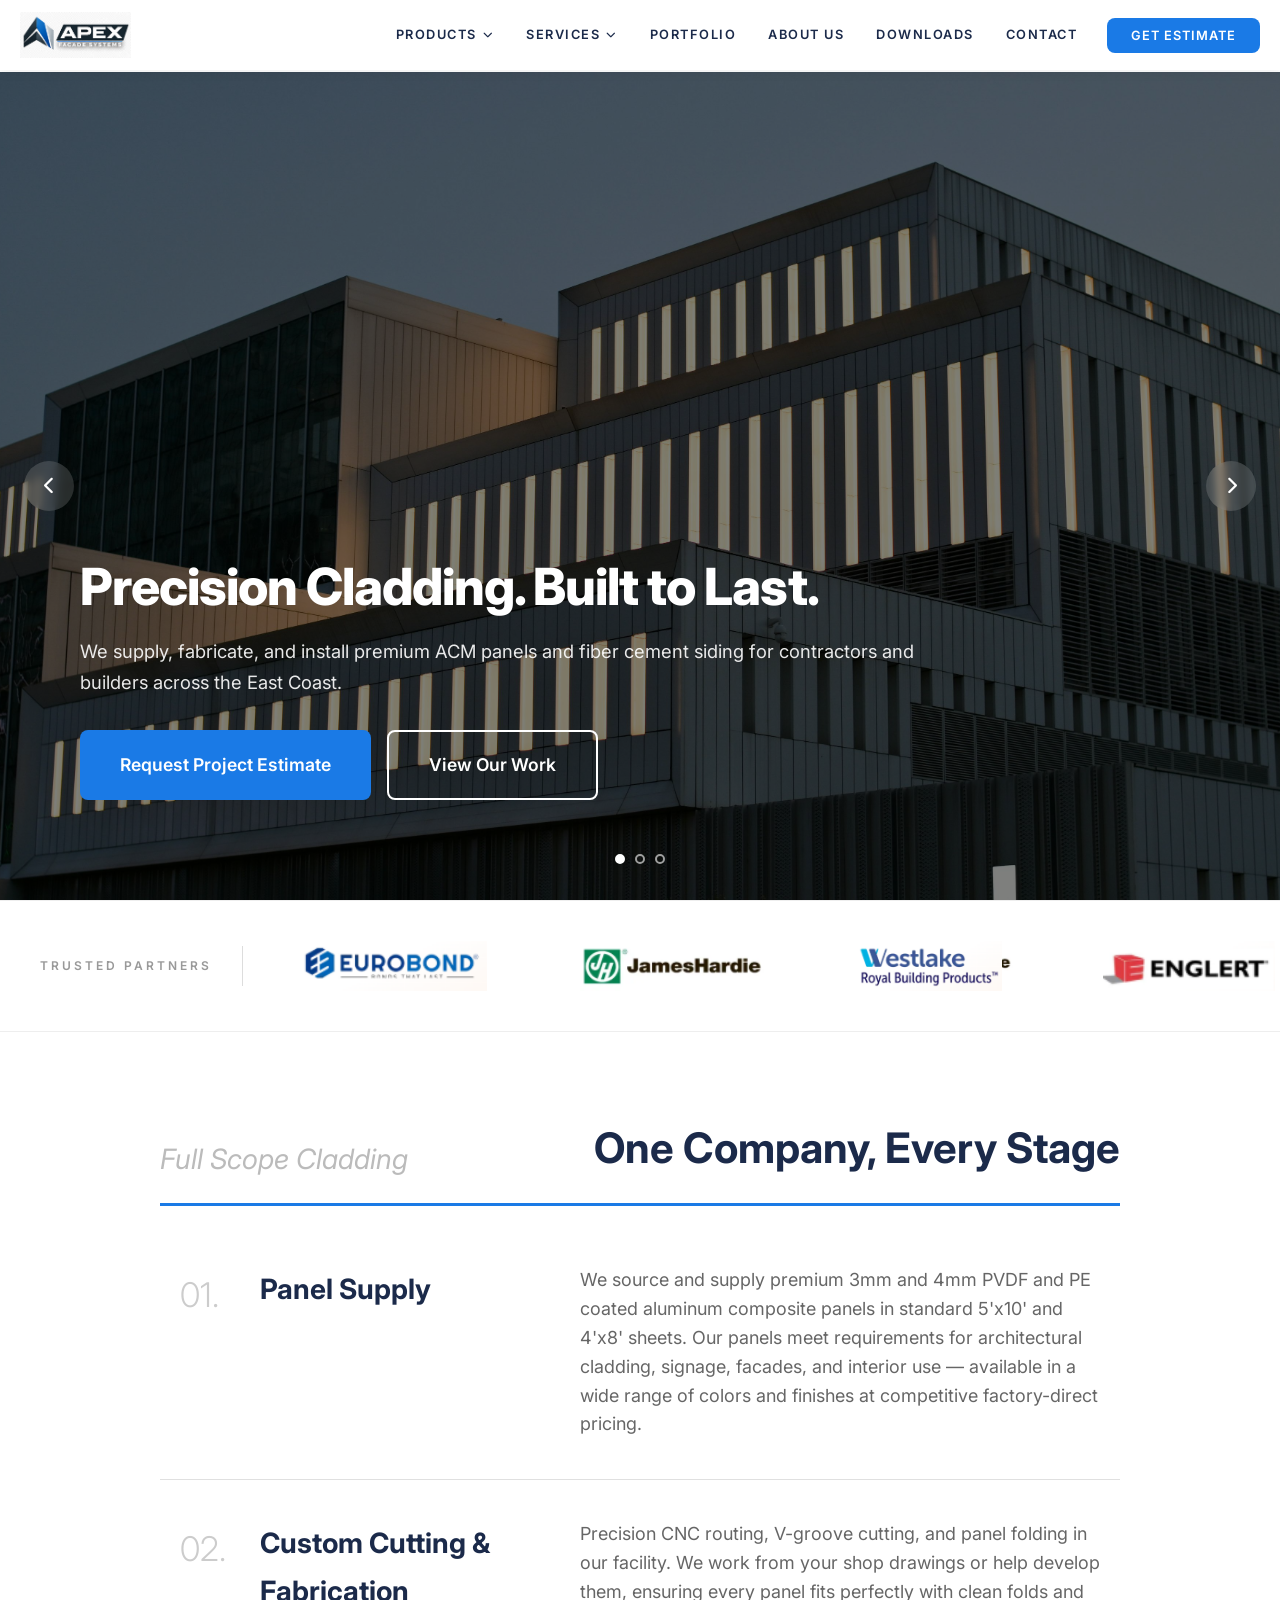
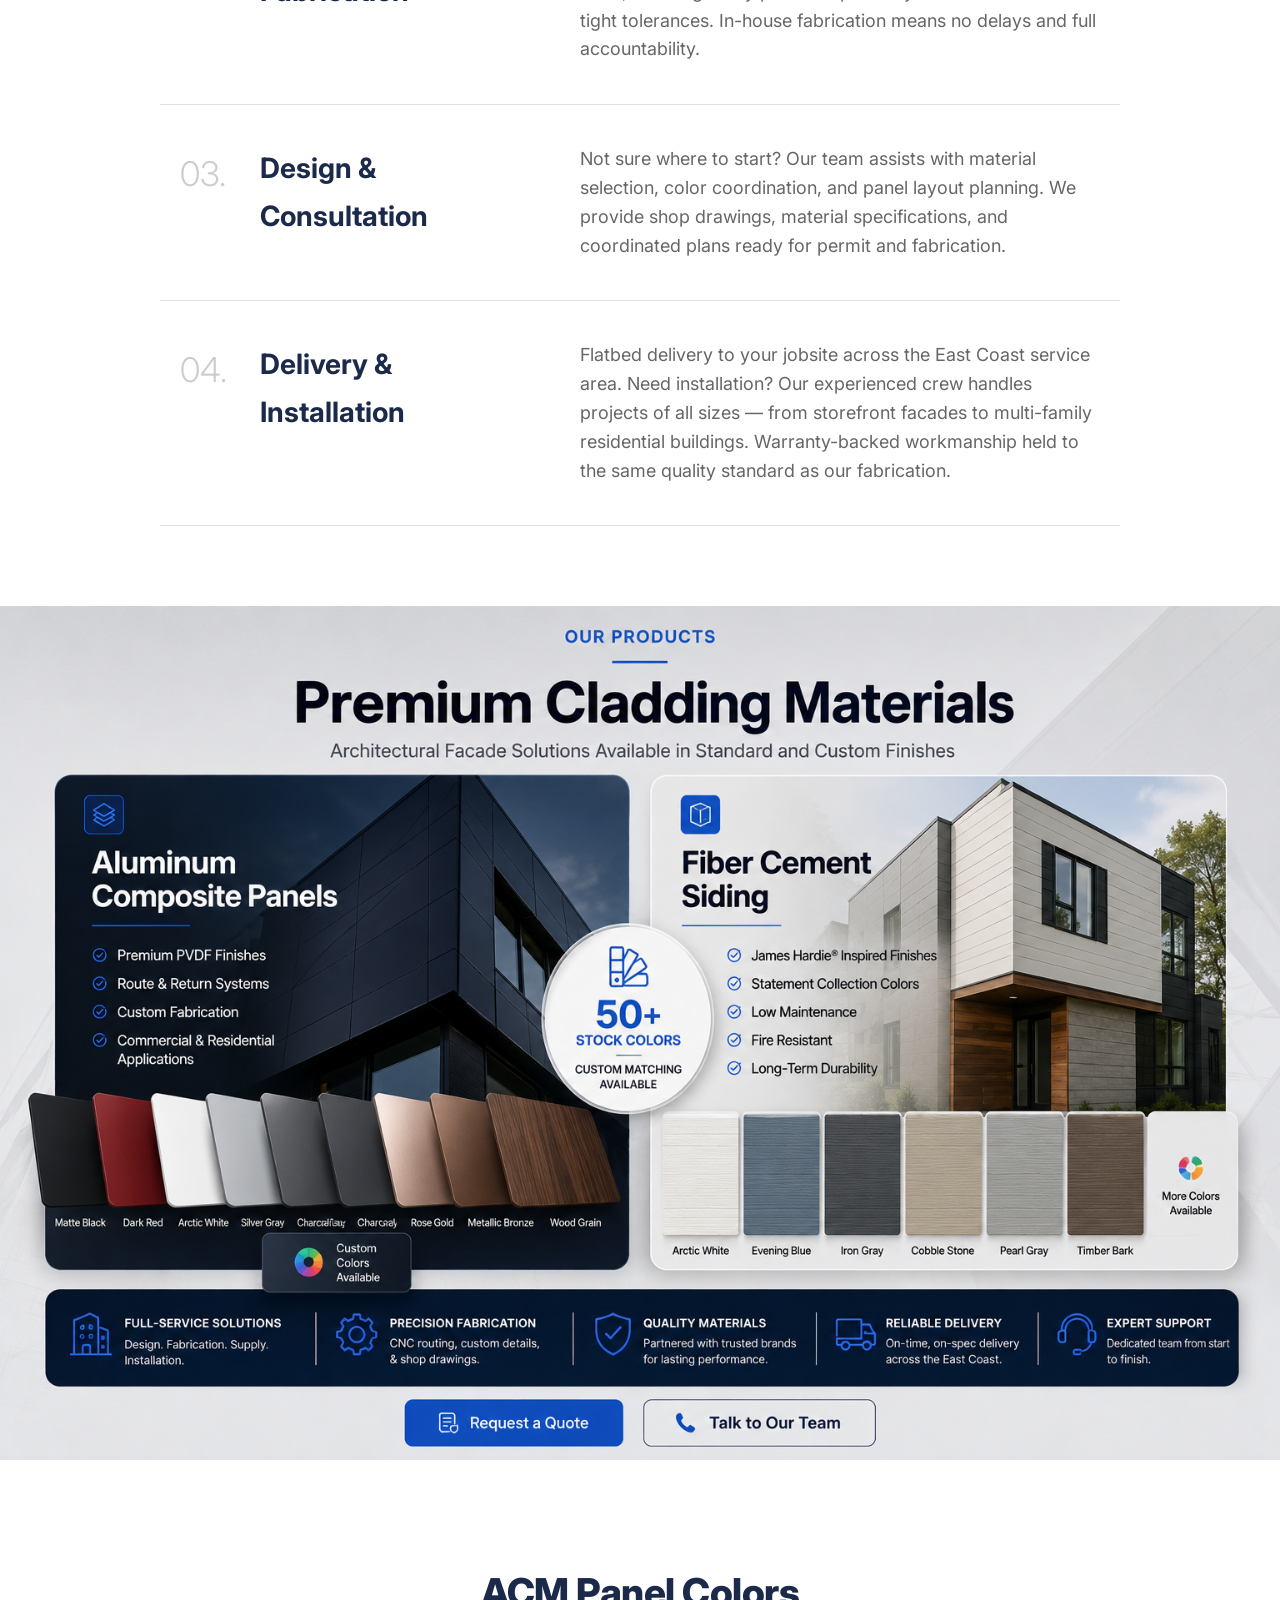
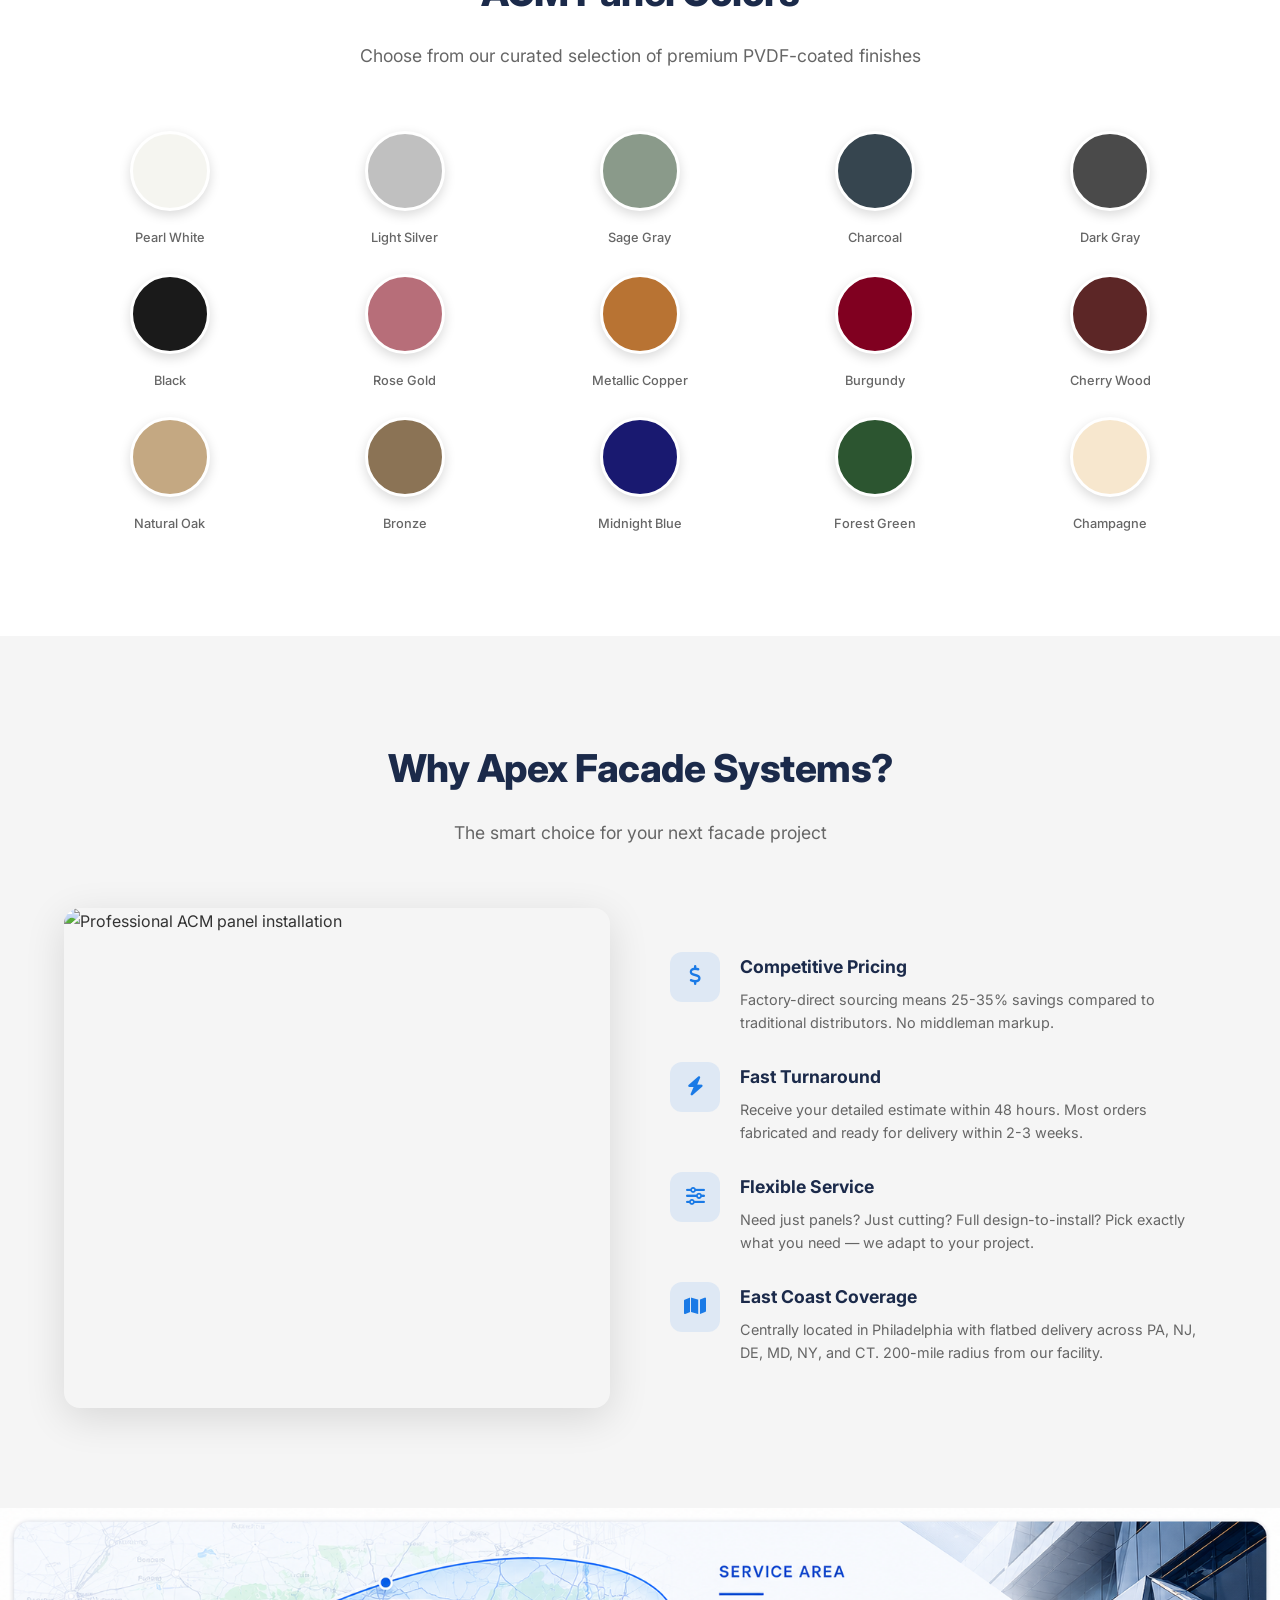
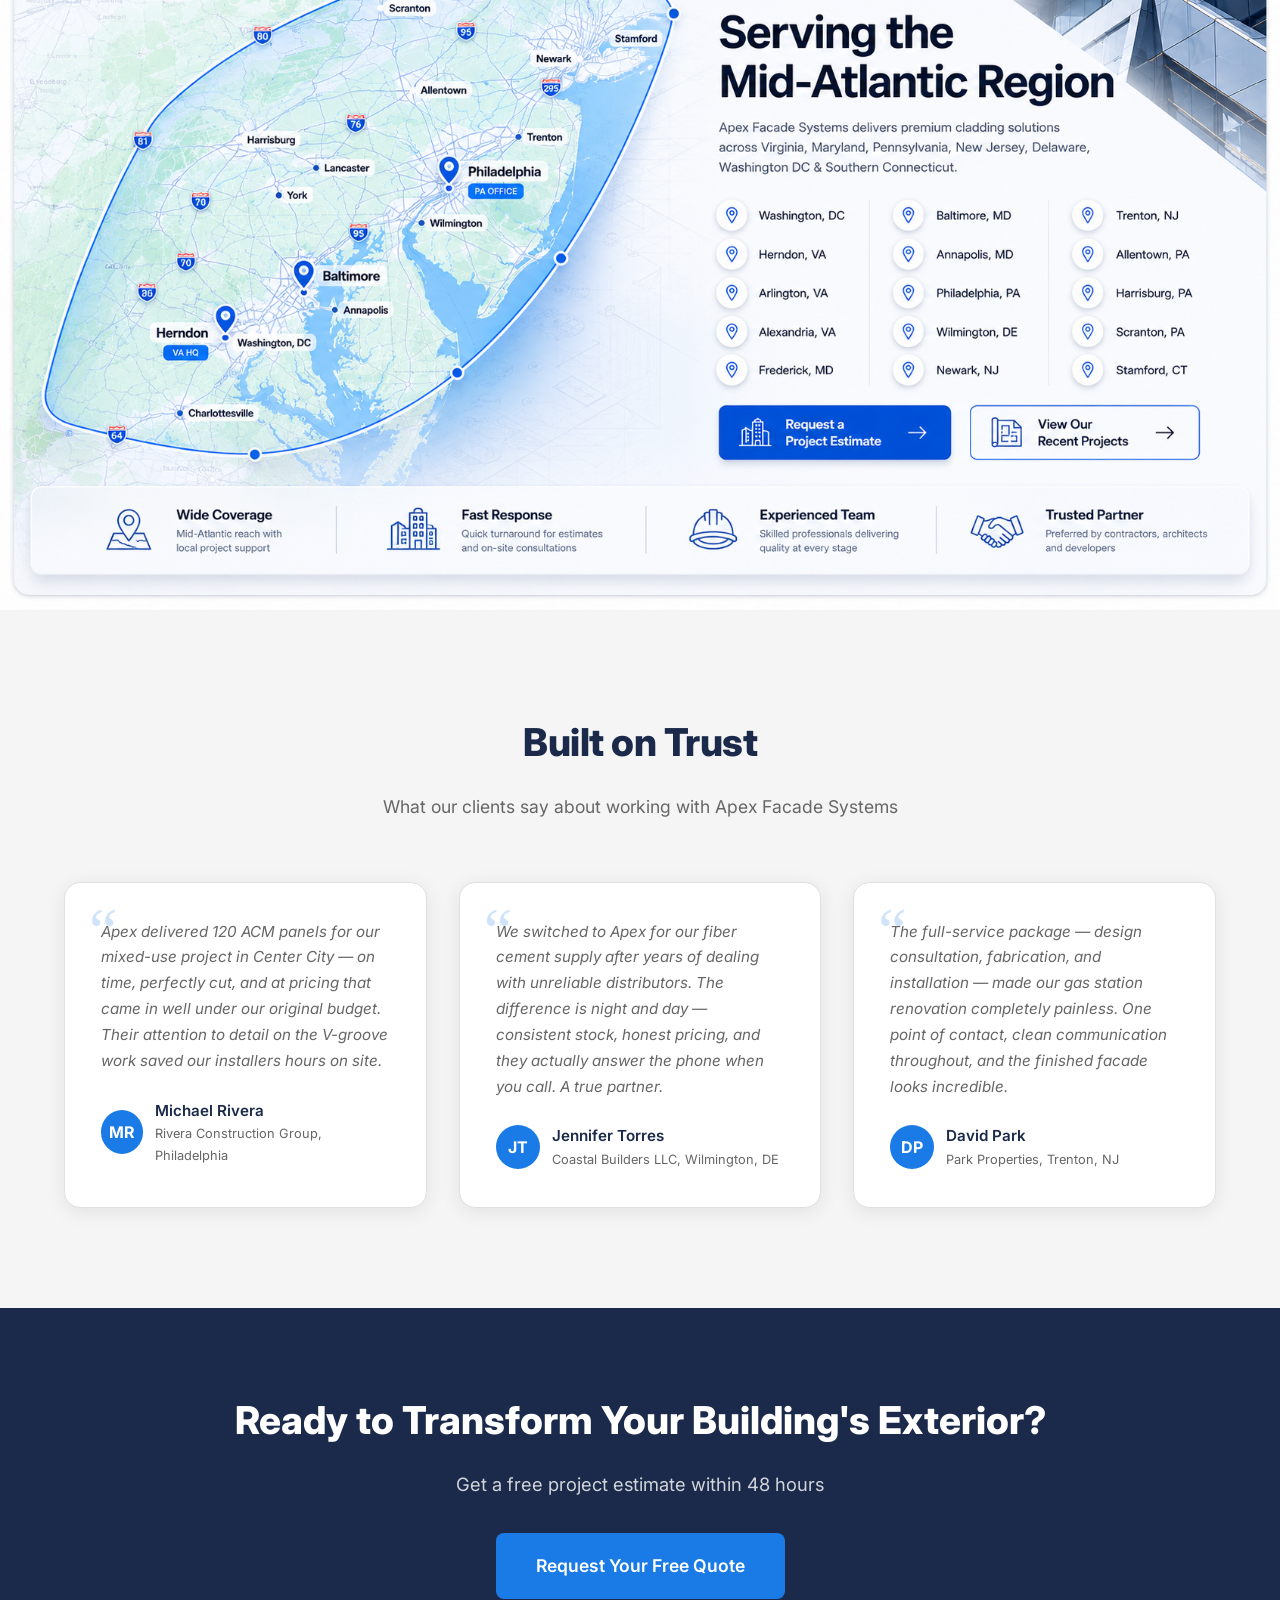
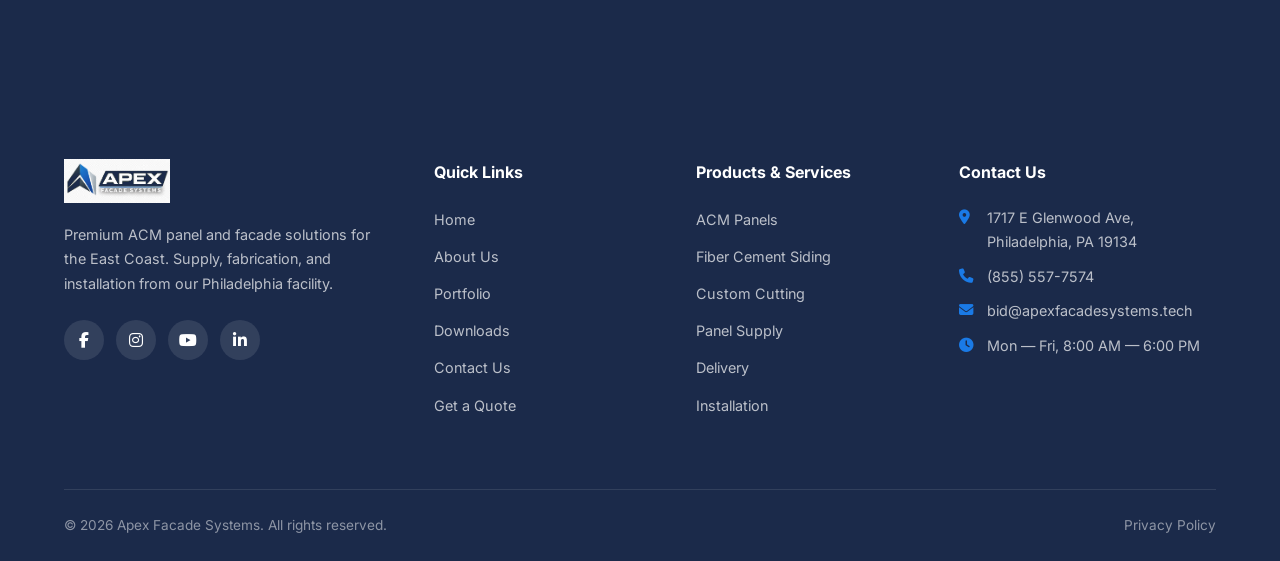
==== index.html @ 5016dc4a "Replace Our Products section with interactive hero10.png image and overlay links https://claude.ai/c" ====
<!DOCTYPE html>
<html lang="en">
<head>
    <meta charset="UTF-8">
    <meta name="viewport" content="width=device-width, initial-scale=1.0">
    <meta name="description" content="Apex Facade Systems provides premium ACM panels, fiber cement siding, custom fabrication, and professional installation services across the East Coast. Serving PA, NJ, DE, MD, NY, CT from Philadelphia.">
    <meta name="keywords" content="ACM panels, aluminum composite material, facade systems, fiber cement siding, custom fabrication, panel installation, East Coast, Philadelphia">
    <title>Apex Facade Systems | Premium ACM Panels & Facade Solutions | East Coast</title>
    <link rel="canonical" href="https://apexfacadesystems.tech/">

    <meta property="og:title" content="Apex Facade Systems | Premium ACM Panels & Facade Solutions">
    <meta property="og:description" content="Premium ACM panels, custom fabrication, and professional facade installation across PA, NJ, DE, MD, NY, CT.">
    <meta property="og:image" content="https://images.unsplash.com/photo-1486406146926-c627a92ad1ab?w=1200&q=80">
    <meta property="og:url" content="https://apexfacadesystems.tech">
    <meta property="og:type" content="website">
    <meta property="og:site_name" content="Apex Facade Systems">
    <meta name="twitter:card" content="summary_large_image">
    <meta name="twitter:title" content="Apex Facade Systems | Premium ACM Panels & Facade Solutions">
    <meta name="twitter:description" content="Premium ACM panels, custom fabrication, and professional facade installation across the East Coast.">
    <meta name="twitter:image" content="https://images.unsplash.com/photo-1486406146926-c627a92ad1ab?w=1200&q=80">

    <link rel="icon" type="image/png" href="images/logo.png">
    <link rel="stylesheet" href="https://cdnjs.cloudflare.com/ajax/libs/font-awesome/6.5.1/css/all.min.css">
    <link rel="stylesheet" href="css/style.css">

    <script type="application/ld+json">
    {
        "@context": "https://schema.org",
        "@type": "HomeAndConstructionBusiness",
        "name": "Apex Facade Systems",
        "description": "Premium ACM panels, fiber cement siding, custom fabrication, and professional facade installation services across the East Coast.",
        "url": "https://apexfacadesystems.tech",
        "telephone": "+18555577574",
        "email": "bid@apexfacadesystems.tech",
        "address": {
            "@type": "PostalAddress",
            "streetAddress": "1717 E Glenwood Ave",
            "addressLocality": "Philadelphia",
            "addressRegion": "PA",
            "postalCode": "19134",
            "addressCountry": "US"
        },
        "geo": {
            "@type": "GeoCoordinates",
            "latitude": 39.9907,
            "longitude": -75.1134
        },
        "openingHoursSpecification": {
            "@type": "OpeningHoursSpecification",
            "dayOfWeek": ["Monday","Tuesday","Wednesday","Thursday","Friday"],
            "opens": "08:00",
            "closes": "18:00"
        },
        "image": "https://apexfacadesystems.tech/images/logo.png",
        "priceRange": "$$",
        "areaServed": ["Pennsylvania","New Jersey","Delaware","Maryland","New York","Connecticut"],
        "serviceType": ["ACM Panel Supply","Custom Cutting & Fabrication","Design & Consultation","Facade Installation"]
    }
    </script>

    <!-- Google Analytics 4 -->
    <script async src="https://www.googletagmanager.com/gtag/js?id=G-XXXXXXXXXX"></script>
    <script>
        window.dataLayer = window.dataLayer || [];
        function gtag(){dataLayer.push(arguments);}
        gtag('js', new Date());
        gtag('config', 'G-XXXXXXXXXX');
    </script>

    <!-- Facebook Pixel -->
    <script>
        !function(f,b,e,v,n,t,s){if(f.fbq)return;n=f.fbq=function(){n.callMethod?
        n.callMethod.apply(n,arguments):n.queue.push(arguments)};if(!f._fbq)f._fbq=n;
        n.push=n;n.loaded=!0;n.version='2.0';n.queue=[];t=b.createElement(e);t.async=!0;
        t.src=v;s=b.getElementsByTagName(e)[0];s.parentNode.insertBefore(t,s)}(window,
        document,'script','https://connect.facebook.net/en_US/fbevents.js');
        fbq('init', 'XXXXXXXXXXXXXXXX');
        fbq('track', 'PageView');
    </script>
</head>
<body>
<!-- Main Navigation -->
    <nav class="main-nav">
        <div class="container">
            <a href="index.html" class="nav-logo">
                <img src="images/white.png" alt="Apex Facade Systems">
            </a>
            <div class="nav-right">
            <ul class="nav-menu">
                <li>
                    <a href="#">Products <i class="fas fa-chevron-down"></i></a>
                    <ul class="dropdown">
                        <li><a href="acm-panels.html">ACM Panels</a></li>
                        <li><a href="fiber-cement.html">Fiber Cement Siding</a></li>
                    </ul>
                </li>
                <li>
                    <a href="#">Services <i class="fas fa-chevron-down"></i></a>
                    <ul class="dropdown">
                        <li><a href="about.html#process">Panel Supply &amp; Delivery</a></li>
                        <li><a href="about.html#process">Custom Cutting &amp; Fabrication</a></li>
                        <li><a href="about.html#process">Design &amp; Consultation</a></li>
                        <li><a href="about.html#process">Installation</a></li>
                    </ul>
                </li>
                <li><a href="portfolio.html">Portfolio</a></li>
                <li><a href="about.html">About Us</a></li>
                <li><a href="downloads.html">Downloads</a></li>
                <li><a href="contact.html">Contact</a></li>
            </ul>
            <div class="nav-cta">
                <a href="estimate.html" class="btn-primary">Get Estimate</a>
            </div>
            <div class="nav-toggle" id="navToggle">
                <span></span>
                <span></span>
                <span></span>
            </div>
            </div>
        </div>
    </nav>
    <div class="mobile-overlay" id="mobileOverlay"></div>

    <!-- Hero Slider -->
    <section class="hero hero-slider">
        <div class="slider-slides">
            <div class="slider-slide active" style="background-image: url('images/hero2.jpg');"></div>
            <div class="slider-slide" style="background-image: url('images/hero3.jpg');"></div>
            <div class="slider-slide" style="background-image: url('https://images.unsplash.com/photo-1487958449943-2429e8be8625?w=1920&q=80'); background-position: center 30%;"></div>
        </div>
        <div class="hero-overlay"></div>
        <div class="hero-content">
            <h1>Precision Cladding. Built to Last.</h1>
            <p>We supply, fabricate, and install premium ACM panels and fiber cement siding for contractors and builders across the East Coast.</p>
            <div class="hero-buttons">
                <a href="estimate.html" class="btn btn-primary btn-lg">Request Project Estimate</a>
                <a href="portfolio.html" class="btn btn-outline btn-lg">View Our Work</a>
            </div>
        </div>
        <button class="slider-arrow slider-prev" aria-label="Previous slide"><i class="fas fa-chevron-left"></i></button>
        <button class="slider-arrow slider-next" aria-label="Next slide"><i class="fas fa-chevron-right"></i></button>
        <div class="slider-dots">
            <button class="slider-dot active" data-slide="0" aria-label="Slide 1"></button>
            <button class="slider-dot" data-slide="1" aria-label="Slide 2"></button>
            <button class="slider-dot" data-slide="2" aria-label="Slide 3"></button>
        </div>
    </section>

    <!-- Trusted Partners -->
<section class="partners-section" style="padding: 30px 0; background: #fff; border-top: 1px solid #eee; border-bottom: 1px solid #eee; overflow: hidden;">
  <div style="display: flex; align-items: center;">
    <div style="padding-left: 40px; padding-right: 30px; white-space: nowrap; font-size: 12px; font-weight: 600; letter-spacing: 3px; color: #999; text-transform: uppercase; flex-shrink: 0;">TRUSTED PARTNERS</div>
    <div style="width: 1px; height: 40px; background: #ddd; flex-shrink: 0;"></div>
    <div class="partners-ticker" style="overflow: hidden; flex: 1; padding-left: 30px;">
      <div class="partners-track" style="display: flex; gap: 40px; align-items: center; width: max-content;">
        <img src="images/alucobond.png" alt="Alucobond" style="height: 70px; width: auto; padding: 10px 25px; object-fit: contain;">
        <img src="images/jameshardie.png" alt="James Hardie" style="height: 70px; width: auto; padding: 10px 25px; object-fit: contain;">
        <img src="images/stacbond.png" alt="STACBOND" style="height: 70px; width: auto; padding: 10px 25px; object-fit: contain;">
        <img src="images/alpolic.png" alt="Alpolic" style="height: 70px; width: auto; padding: 10px 25px; object-fit: contain;">
        <img src="images/reynobond.png" alt="Reynobond" style="height: 70px; width: auto; padding: 10px 25px; object-fit: contain;">
        <img src="images/certainteed.png" alt="CertainTeed" style="height: 70px; width: auto; padding: 10px 25px; object-fit: contain;">
        <img src="images/nichiha.png" alt="Nichiha" style="height: 70px; width: auto; padding: 10px 25px; object-fit: contain;">
        <img src="images/tyvek.png" alt="DuPont Tyvek" style="height: 70px; width: auto; padding: 10px 25px; object-fit: contain;">
        <img src="images/pacclad.png" alt="PAC-CLAD" style="height: 70px; width: auto; padding: 10px 25px; object-fit: contain;">
        <img src="images/englert.png" alt="Englert" style="height: 70px; width: auto; padding: 10px 25px; object-fit: contain;">
        <!-- DUPLICATE SET FOR SEAMLESS LOOP -->
        <img src="images/alucobond.png" alt="Alucobond" style="height: 70px; width: auto; padding: 10px 25px; object-fit: contain;">
        <img src="images/jameshardie.png" alt="James Hardie" style="height: 70px; width: auto; padding: 10px 25px; object-fit: contain;">
        <img src="images/stacbond.png" alt="STACBOND" style="height: 70px; width: auto; padding: 10px 25px; object-fit: contain;">
        <img src="images/alpolic.png" alt="Alpolic" style="height: 70px; width: auto; padding: 10px 25px; object-fit: contain;">
        <img src="images/reynobond.png" alt="Reynobond" style="height: 70px; width: auto; padding: 10px 25px; object-fit: contain;">
        <img src="images/certainteed.png" alt="CertainTeed" style="height: 70px; width: auto; padding: 10px 25px; object-fit: contain;">
        <img src="images/nichiha.png" alt="Nichiha" style="height: 70px; width: auto; padding: 10px 25px; object-fit: contain;">
        <img src="images/tyvek.png" alt="DuPont Tyvek" style="height: 70px; width: auto; padding: 10px 25px; object-fit: contain;">
        <img src="images/pacclad.png" alt="PAC-CLAD" style="height: 70px; width: auto; padding: 10px 25px; object-fit: contain;">
        <img src="images/englert.png" alt="Englert" style="height: 70px; width: auto; padding: 10px 25px; object-fit: contain;">
      </div>
    </div>
  </div>
</section>


<section class="scope-section" style="max-width: 1000px !important; margin: 0 auto !important; padding: 80px 20px !important;">
  <div class="scope-header">
    <div class="scope-header-left">Full Scope Cladding</div>
    <div class="scope-header-right">One Company, Every Stage</div>
  </div>
  <div class="scope-divider"></div>

  <div class="scope-item">
    <div class="scope-number">01.</div>
    <div class="scope-name">Panel Supply</div>
    <div class="scope-desc">We source and supply premium 3mm and 4mm PVDF and PE coated aluminum composite panels in standard 5'x10' and 4'x8' sheets. Our panels meet requirements for architectural cladding, signage, facades, and interior use — available in a wide range of colors and finishes at competitive factory-direct pricing.</div>
  </div>

  <div class="scope-item">
    <div class="scope-number">02.</div>
    <div class="scope-name">Custom Cutting &amp; Fabrication</div>
    <div class="scope-desc">Precision CNC routing, V-groove cutting, and panel folding in our facility. We work from your shop drawings or help develop them, ensuring every panel fits perfectly with clean folds and tight tolerances. In-house fabrication means no delays and full accountability.</div>
  </div>

  <div class="scope-item">
    <div class="scope-number">03.</div>
    <div class="scope-name">Design &amp; Consultation</div>
    <div class="scope-desc">Not sure where to start? Our team assists with material selection, color coordination, and panel layout planning. We provide shop drawings, material specifications, and coordinated plans ready for permit and fabrication.</div>
  </div>

  <div class="scope-item">
    <div class="scope-number">04.</div>
    <div class="scope-name">Delivery &amp; Installation</div>
    <div class="scope-desc">Flatbed delivery to your jobsite across the East Coast service area. Need installation? Our experienced crew handles projects of all sizes — from storefront facades to multi-family residential buildings. Warranty-backed workmanship held to the same quality standard as our fabrication.</div>
  </div>
</section>

    <!-- Products Preview -->
    <section class="fade-up" style="position: relative; padding: 0; background: #f0f2f5;">
      <div style="max-width: 1400px; margin: 0 auto; position: relative;">
        <!-- Base image -->
        <img src="images/hero10.png" alt="Apex Facade Systems Products - ACM Panels and Fiber Cement Siding" style="width: 100%; height: auto; display: block;">

        <!-- Invisible clickable overlay for "Request a Quote" button -->
        <a href="estimate.html" style="position: absolute; bottom: 2.5%; left: 31%; width: 18%; height: 5%; z-index: 2; cursor: pointer;" title="Request a Quote"></a>

        <!-- Invisible clickable overlay for "Talk to Our Team" button -->
        <a href="contact.html" style="position: absolute; bottom: 2.5%; left: 51%; width: 18%; height: 5%; z-index: 2; cursor: pointer;" title="Talk to Our Team"></a>
      </div>
    </section>

    <!-- Color Palette -->
    <section>
        <div class="container">
            <div class="section-header fade-up">
                <h2>ACM Panel Colors</h2>
                <p>Choose from our curated selection of premium PVDF-coated finishes</p>
            </div>
            <div class="colors-grid fade-up" data-stagger>
                <div class="color-swatch">
                    <div class="swatch" style="background-color: #F5F5F0;"></div>
                    <span class="color-name">Pearl White</span>
                </div>
                <div class="color-swatch">
                    <div class="swatch" style="background-color: #C0C0C0;"></div>
                    <span class="color-name">Light Silver</span>
                </div>
                <div class="color-swatch">
                    <div class="swatch" style="background-color: #8A9A8A;"></div>
                    <span class="color-name">Sage Gray</span>
                </div>
                <div class="color-swatch">
                    <div class="swatch" style="background-color: #36454F;"></div>
                    <span class="color-name">Charcoal</span>
                </div>
                <div class="color-swatch">
                    <div class="swatch" style="background-color: #4A4A4A;"></div>
                    <span class="color-name">Dark Gray</span>
                </div>
                <div class="color-swatch">
                    <div class="swatch" style="background-color: #1A1A1A;"></div>
                    <span class="color-name">Black</span>
                </div>
                <div class="color-swatch">
                    <div class="swatch" style="background-color: #B76E79;"></div>
                    <span class="color-name">Rose Gold</span>
                </div>
                <div class="color-swatch">
                    <div class="swatch" style="background-color: #B87333;"></div>
                    <span class="color-name">Metallic Copper</span>
                </div>
                <div class="color-swatch">
                    <div class="swatch" style="background-color: #800020;"></div>
                    <span class="color-name">Burgundy</span>
                </div>
                <div class="color-swatch">
                    <div class="swatch" style="background-color: #5C2626;"></div>
                    <span class="color-name">Cherry Wood</span>
                </div>
                <div class="color-swatch">
                    <div class="swatch" style="background-color: #C4A882;"></div>
                    <span class="color-name">Natural Oak</span>
                </div>
                <div class="color-swatch">
                    <div class="swatch" style="background-color: #8B7355;"></div>
                    <span class="color-name">Bronze</span>
                </div>
                <div class="color-swatch">
                    <div class="swatch" style="background-color: #191970;"></div>
                    <span class="color-name">Midnight Blue</span>
                </div>
                <div class="color-swatch">
                    <div class="swatch" style="background-color: #2C5530;"></div>
                    <span class="color-name">Forest Green</span>
                </div>
                <div class="color-swatch">
                    <div class="swatch" style="background-color: #F7E7CE;"></div>
                    <span class="color-name">Champagne</span>
                </div>
            </div>
        </div>
    </section>

    <!-- Why Choose Us -->
    <section class="section-alt">
        <div class="container">
            <div class="section-header fade-up">
                <h2>Why Apex Facade Systems?</h2>
                <p>The smart choice for your next facade project</p>
            </div>
            <div class="why-us-grid">
                <div class="why-us-image slide-left">
                    <img src="https://images.unsplash.com/photo-1504307651254-35680f356dfd?w=800&q=80" alt="Professional ACM panel installation" loading="lazy">
                </div>
                <div class="why-us-benefits slide-right">
                    <div class="benefit-item">
                        <div class="benefit-icon">
                            <i class="fas fa-dollar-sign"></i>
                        </div>
                        <div>
                            <h4>Competitive Pricing</h4>
                            <p>Factory-direct sourcing means 25-35% savings compared to traditional distributors. No middleman markup.</p>
                        </div>
                    </div>
                    <div class="benefit-item">
                        <div class="benefit-icon">
                            <i class="fas fa-bolt"></i>
                        </div>
                        <div>
                            <h4>Fast Turnaround</h4>
                            <p>Receive your detailed estimate within 48 hours. Most orders fabricated and ready for delivery within 2-3 weeks.</p>
                        </div>
                    </div>
                    <div class="benefit-item">
                        <div class="benefit-icon">
                            <i class="fas fa-sliders"></i>
                        </div>
                        <div>
                            <h4>Flexible Service</h4>
                            <p>Need just panels? Just cutting? Full design-to-install? Pick exactly what you need — we adapt to your project.</p>
                        </div>
                    </div>
                    <div class="benefit-item">
                        <div class="benefit-icon">
                            <i class="fas fa-map"></i>
                        </div>
                        <div>
                            <h4>East Coast Coverage</h4>
                            <p>Centrally located in Philadelphia with flatbed delivery across PA, NJ, DE, MD, NY, and CT. 200-mile radius from our facility.</p>
                        </div>
                    </div>
                </div>
            </div>
        </div>
    </section>

    <!-- Service Area -->
    <section style="padding: 0; margin: 0;">
      <img src="images/hero9.png" alt="Apex Facade Systems Service Area - Serving the Mid-Atlantic Region" style="width: 100%; height: auto; display: block;">
    </section>

    <!-- Testimonials -->
    <section class="section-alt">
        <div class="container">
            <div class="section-header fade-up">
                <h2>Built on Trust</h2>
                <p>What our clients say about working with Apex Facade Systems</p>
            </div>
            <div class="testimonials-grid" data-stagger>
                <div class="testimonial-card fade-up">
                    <p class="quote">Apex delivered 120 ACM panels for our mixed-use project in Center City — on time, perfectly cut, and at pricing that came in well under our original budget. Their attention to detail on the V-groove work saved our installers hours on site.</p>
                    <div class="author">
                        <div class="author-avatar">MR</div>
                        <div class="author-info">
                            <h4>Michael Rivera</h4>
                            <p>Rivera Construction Group, Philadelphia</p>
                        </div>
                    </div>
                </div>
                <div class="testimonial-card fade-up">
                    <p class="quote">We switched to Apex for our fiber cement supply after years of dealing with unreliable distributors. The difference is night and day — consistent stock, honest pricing, and they actually answer the phone when you call. A true partner.</p>
                    <div class="author">
                        <div class="author-avatar">JT</div>
                        <div class="author-info">
                            <h4>Jennifer Torres</h4>
                            <p>Coastal Builders LLC, Wilmington, DE</p>
                        </div>
                    </div>
                </div>
                <div class="testimonial-card fade-up">
                    <p class="quote">The full-service package — design consultation, fabrication, and installation — made our gas station renovation completely painless. One point of contact, clean communication throughout, and the finished facade looks incredible.</p>
                    <div class="author">
                        <div class="author-avatar">DP</div>
                        <div class="author-info">
                            <h4>David Park</h4>
                            <p>Park Properties, Trenton, NJ</p>
                        </div>
                    </div>
                </div>
            </div>
        </div>
    </section>

    <!-- CTA Banner -->
    <section class="cta-banner">
        <div class="container">
            <h2 class="fade-up">Ready to Transform Your Building's Exterior?</h2>
            <p class="fade-up">Get a free project estimate within 48 hours</p>
            <a href="estimate.html" class="btn btn-primary btn-lg fade-up">Request Your Free Quote</a>
        </div>
    </section>

    <!-- Footer -->
    <footer class="footer">
        <div class="container">
            <div class="footer-grid">
                <div class="footer-about">
                    <img src="images/white.png" alt="Apex Facade Systems" class="footer-logo">

                    <p>Premium ACM panel and facade solutions for the East Coast. Supply, fabrication, and installation from our Philadelphia facility.</p>
                    <div class="footer-social">
                        <a href="#" aria-label="Facebook"><i class="fab fa-facebook-f"></i></a>
                        <a href="#" aria-label="Instagram"><i class="fab fa-instagram"></i></a>
                        <a href="#" aria-label="YouTube"><i class="fab fa-youtube"></i></a>
                        <a href="#" aria-label="LinkedIn"><i class="fab fa-linkedin-in"></i></a>
                    </div>
                </div>
                <div class="footer-col">
                    <h4>Quick Links</h4>
                    <ul>
                        <li><a href="index.html">Home</a></li>
                        <li><a href="about.html">About Us</a></li>
                        <li><a href="portfolio.html">Portfolio</a></li>
                        <li><a href="downloads.html">Downloads</a></li>
                        <li><a href="contact.html">Contact Us</a></li>
                        <li><a href="estimate.html">Get a Quote</a></li>
                    </ul>
                </div>
                <div class="footer-col">
                    <h4>Products &amp; Services</h4>
                    <ul>
                        <li><a href="acm-panels.html">ACM Panels</a></li>
                        <li><a href="fiber-cement.html">Fiber Cement Siding</a></li>
                        <li><a href="about.html#process">Custom Cutting</a></li>
                        <li><a href="about.html#process">Panel Supply</a></li>
                        <li><a href="about.html#process">Delivery</a></li>
                        <li><a href="about.html#process">Installation</a></li>
                    </ul>
                </div>
                <div class="footer-col">
                    <h4>Contact Us</h4>
                    <ul class="footer-contact">
                        <li><i class="fas fa-location-dot"></i> <span>1717 E Glenwood Ave,<br>Philadelphia, PA 19134</span></li>
                        <li><i class="fas fa-phone"></i> <a data-phone href="#">Loading...</a></li>
                        <li><i class="fas fa-envelope"></i> <a data-email href="#">Loading...</a></li>
                        <li><i class="fas fa-clock"></i> <span>Mon — Fri, 8:00 AM — 6:00 PM</span></li>
                    </ul>
                </div>
            </div>
            <div class="footer-bottom">
                <span>&copy; 2026 Apex Facade Systems. All rights reserved.</span>
                <a href="#">Privacy Policy</a>
            </div>
        </div>
    </footer>

    <script src="js/main.js"></script>
</body>
</html>
---- css/style.css ----
@import url('https://fonts.googleapis.com/css2?family=Inter:wght@300;400;500;600;700;800;900&display=swap');

:root {
    --primary-navy: #1B2A4A;
    --brand-blue: #1A7AE6;
    --light-blue: #3B9AE6;
    --white: #FFFFFF;
    --light-gray: #F5F5F5;
    --dark-text: #333333;
    --medium-gray: #666666;
    --border-gray: #E0E0E0;
    --shadow: 0 4px 20px rgba(0, 0, 0, 0.08);
    --shadow-lg: 0 10px 40px rgba(0, 0, 0, 0.12);
    --radius: 8px;
    --radius-lg: 16px;
    --transition: all 0.3s cubic-bezier(0.4, 0, 0.2, 1);
}

* {
    margin: 0;
    padding: 0;
    box-sizing: border-box;
}

html {
    scroll-behavior: smooth;
    font-size: 16px;
}

body {
    font-family: 'Inter', -apple-system, BlinkMacSystemFont, sans-serif;
    color: var(--dark-text);
    line-height: 1.7;
    overflow-x: hidden;
    -webkit-font-smoothing: antialiased;
}

img {
    max-width: 100%;
    height: auto;
    display: block;
}

a {
    text-decoration: none;
    color: inherit;
    transition: var(--transition);
}

ul {
    list-style: none;
}

.container {
    max-width: 1200px;
    margin: 0 auto;
    padding: 0 24px;
}

.container-wide {
    max-width: 1400px;
    margin: 0 auto;
    padding: 0 24px;
}

/* ========== MAIN NAVIGATION ========== */
.main-nav {
    position: fixed;
    top: 0;
    left: 0;
    width: 100%;
    padding: 12px 20px;
    z-index: 1000;
    background: var(--white);
    box-shadow: 0 1px 12px rgba(0, 0, 0, 0.08);
}

.main-nav .container {
    display: flex;
    justify-content: space-between;
    align-items: center;
    max-width: 100%;
    padding: 0;
}

.nav-logo {
    flex-shrink: 0;
}

.nav-logo img {
    height: 46px;
    width: auto;
}

.nav-logo img[src*="white"] {
    filter: none;
}

.nav-right {
    display: flex;
    align-items: center;
    gap: 4px;
}

.nav-menu {
    display: flex;
    align-items: center;
    gap: 4px;
}

.nav-menu > li {
    position: relative;
}

.nav-menu > li > a {
    padding: 10px 14px;
    font-size: 0.8rem;
    font-weight: 600;
    color: var(--primary-navy);
    border-radius: var(--radius);
    display: flex;
    align-items: center;
    gap: 6px;
    text-transform: uppercase;
    letter-spacing: 1.5px;
}

.nav-menu > li > a:hover {
    color: var(--brand-blue);
}

.nav-menu > li > a .fa-chevron-down {
    font-size: 0.6rem;
    transition: var(--transition);
}

.nav-menu > li:hover > a .fa-chevron-down {
    transform: rotate(180deg);
}

.dropdown {
    position: absolute;
    top: 100%;
    left: 0;
    background: var(--white);
    min-width: 240px;
    border-radius: var(--radius);
    box-shadow: var(--shadow-lg);
    padding: 12px 0;
    opacity: 0;
    visibility: hidden;
    transform: translateY(10px);
    transition: var(--transition);
}

.nav-menu > li:hover .dropdown {
    opacity: 1;
    visibility: visible;
    transform: translateY(0);
}

.dropdown a {
    display: block;
    padding: 10px 24px;
    font-size: 0.85rem;
    color: var(--dark-text);
    font-weight: 500;
    text-transform: none;
    letter-spacing: 0;
}

.dropdown a:hover {
    background: var(--light-gray);
    color: var(--brand-blue);
}

.nav-cta {
    margin-left: 12px;
    flex-shrink: 0;
}

.nav-cta .btn-primary {
    background: var(--brand-blue);
    color: var(--white);
    padding: 10px 24px;
    border-radius: var(--radius);
    font-weight: 600;
    font-size: 0.8rem;
    text-transform: uppercase;
    letter-spacing: 1px;
}

.nav-cta .btn-primary:hover {
    background: var(--light-blue);
    transform: translateY(-1px);
    box-shadow: 0 4px 12px rgba(26, 122, 230, 0.3);
}

/* Hamburger */
.nav-toggle {
    display: none;
    flex-direction: column;
    gap: 5px;
    cursor: pointer;
    padding: 8px;
    z-index: 1001;
}

.nav-toggle span {
    width: 24px;
    height: 2.5px;
    background: var(--primary-navy);
    border-radius: 2px;
    transition: var(--transition);
}

.nav-toggle.active span:nth-child(1) {
    transform: rotate(45deg) translate(5px, 5px);
}

.nav-toggle.active span:nth-child(2) {
    opacity: 0;
}

.nav-toggle.active span:nth-child(3) {
    transform: rotate(-45deg) translate(5px, -5px);
}

/* Mobile Nav */
.mobile-overlay {
    display: none;
    position: fixed;
    top: 0;
    left: 0;
    width: 100%;
    height: 100%;
    background: rgba(0, 0, 0, 0.5);
    z-index: 998;
    opacity: 0;
    transition: opacity 0.3s ease;
}

.mobile-overlay.active {
    opacity: 1;
}

/* ========== BUTTONS ========== */
.btn {
    display: inline-flex;
    align-items: center;
    gap: 8px;
    padding: 14px 32px;
    border-radius: var(--radius);
    font-weight: 600;
    font-size: 1rem;
    cursor: pointer;
    border: none;
    transition: var(--transition);
    text-align: center;
    justify-content: center;
}

.btn-primary {
    background: var(--brand-blue);
    color: var(--white);
}

.btn-primary:hover {
    background: var(--light-blue);
    transform: translateY(-2px);
    box-shadow: 0 6px 20px rgba(26, 122, 230, 0.35);
}

.btn-outline {
    background: transparent;
    color: var(--white);
    border: 2px solid var(--white);
}

.btn-outline:hover {
    background: var(--white);
    color: var(--primary-navy);
    transform: translateY(-2px);
}

.btn-outline-dark {
    background: transparent;
    color: var(--brand-blue);
    border: 2px solid var(--brand-blue);
}

.btn-outline-dark:hover {
    background: var(--brand-blue);
    color: var(--white);
    transform: translateY(-2px);
}

.btn-lg {
    padding: 18px 40px;
    font-size: 1.1rem;
}

/* ========== HERO SECTIONS ========== */
.hero {
    position: relative;
    height: calc(100vh - 72px);
    margin-top: 72px;
    overflow: hidden;
}

.hero-bg {
    position: absolute;
    top: 0;
    left: 0;
    width: 100%;
    height: 100%;
    object-fit: cover;
    z-index: 0;
}

.hero-overlay {
    position: absolute;
    top: 0;
    left: 0;
    width: 100%;
    height: 100%;
    background: rgba(0, 0, 0, 0.5);
    z-index: 1;
}

.hero-content {
    position: absolute;
    bottom: 100px;
    left: 80px;
    z-index: 3;
    max-width: 900px;
}

.hero-content h1 {
    font-size: 3.2rem;
    font-weight: 800;
    color: var(--white);
    line-height: 1.15;
    margin-bottom: 20px;
    letter-spacing: -1px;
    white-space: nowrap;
}

.hero-content p {
    font-size: 1.15rem;
    color: rgba(255, 255, 255, 0.9);
    margin-bottom: 32px;
    line-height: 1.7;
}

.hero-buttons {
    display: flex;
    gap: 16px;
    flex-wrap: wrap;
}

/* ========== HERO SLIDER ========== */
.hero-slider {
    display: block;
}

.slider-slides {
    position: absolute;
    top: 0;
    left: 0;
    width: 100%;
    height: 100%;
    z-index: 0;
}

.slider-slide {
    position: absolute;
    top: 0;
    left: 0;
    width: 100%;
    height: 100%;
    opacity: 0;
    transition: opacity 1s ease;
    background-size: cover;
    background-position: center;
    background-repeat: no-repeat;
}

.slider-slide.active {
    opacity: 1;
}

.slider-arrow {
    position: absolute;
    top: 50%;
    transform: translateY(-50%);
    z-index: 4;
    width: 50px;
    height: 50px;
    border-radius: 50%;
    border: none;
    background: rgba(255, 255, 255, 0.15);
    color: var(--white);
    font-size: 1.1rem;
    cursor: pointer;
    transition: var(--transition);
    display: flex;
    align-items: center;
    justify-content: center;
    backdrop-filter: blur(4px);
}

.slider-arrow:hover {
    background: rgba(255, 255, 255, 0.3);
}

.slider-prev {
    left: 24px;
}

.slider-next {
    right: 24px;
}

.slider-dots {
    position: absolute;
    bottom: 36px;
    left: 50%;
    transform: translateX(-50%);
    z-index: 4;
    display: flex;
    gap: 10px;
}

.slider-dot {
    width: 10px;
    height: 10px;
    border-radius: 50%;
    border: 2px solid rgba(255, 255, 255, 0.6);
    background: transparent;
    cursor: pointer;
    transition: var(--transition);
    padding: 0;
}

.slider-dot.active {
    background: var(--white);
    border-color: var(--white);
}

.slider-dot:hover {
    border-color: var(--white);
}

/* Page Hero (smaller) */
.page-hero {
    height: auto;
    min-height: 50vh;
    display: flex;
    align-items: center;
    padding: 60px 0 80px;
}

.page-hero .hero-content {
    position: relative;
    bottom: auto;
    left: auto;
    max-width: 800px;
    padding: 0 24px;
}

.page-hero .hero-content h1 {
    font-size: 2.8rem;
}

.breadcrumb {
    display: flex;
    gap: 8px;
    margin-bottom: 16px;
    font-size: 0.9rem;
    color: rgba(255, 255, 255, 0.7);
}

.breadcrumb a {
    color: rgba(255, 255, 255, 0.7);
}

.breadcrumb a:hover {
    color: var(--brand-blue);
}

.breadcrumb span {
    color: rgba(255, 255, 255, 0.5);
}

/* ========== SECTIONS ========== */
section {
    padding: 100px 0;
}

.section-header {
    text-align: center;
    margin-bottom: 60px;
    max-width: 700px;
    margin-left: auto;
    margin-right: auto;
}

.section-header h2 {
    font-size: 2.4rem;
    font-weight: 800;
    color: var(--primary-navy);
    margin-bottom: 16px;
    letter-spacing: -0.5px;
}

.section-header p {
    font-size: 1.1rem;
    color: var(--medium-gray);
    line-height: 1.7;
}

.section-alt {
    background: var(--light-gray);
}

/* ========== TRUSTED PARTNERS TICKER ========== */
.partners-track {
    animation: partners-scroll 25s linear infinite;
}

.partners-ticker:hover .partners-track {
    animation-play-state: paused;
}

@keyframes partners-scroll {
    0% { transform: translateX(0); }
    100% { transform: translateX(-50%); }
}

/* ========== SCOPE / SERVICES (mobile) ========== */
@media (max-width: 768px) {
    .scope-section { padding: 40px 4%; }
    .scope-header { flex-direction: column; align-items: flex-start; gap: 8px; }
    .scope-header-right { font-size: 24px; }
    .scope-item { flex-direction: column; gap: 8px; padding: 24px 12px; }
    .scope-name { min-width: auto; font-size: 18px; }
    .scope-desc { margin-left: 0; font-size: 14px; }
}

/* ========== STATS BAR ========== */
.stats-bar {
    background: var(--primary-navy);
    padding: 50px 0;
}

.stats-grid {
    display: grid;
    grid-template-columns: repeat(4, 1fr);
    gap: 32px;
    text-align: center;
}

.stat-item i {
    font-size: 2rem;
    color: var(--brand-blue);
    margin-bottom: 12px;
}

.stat-item .stat-number {
    font-size: 2.2rem;
    font-weight: 800;
    color: var(--white);
    display: block;
}

.stat-item .stat-label {
    font-size: 0.9rem;
    color: rgba(255, 255, 255, 0.7);
    margin-top: 4px;
}

/* ========== SERVICE CARDS ========== */
.services-grid {
    display: grid;
    grid-template-columns: repeat(2, 1fr);
    gap: 32px;
}

.service-card {
    background: var(--white);
    padding: 40px;
    border-radius: var(--radius-lg);
    box-shadow: var(--shadow);
    transition: var(--transition);
    border: 1px solid var(--border-gray);
}

.service-card:hover {
    transform: translateY(-4px);
    box-shadow: var(--shadow-lg);
    border-color: var(--brand-blue);
}

.service-card .card-icon {
    width: 60px;
    height: 60px;
    background: rgba(26, 122, 230, 0.1);
    border-radius: 12px;
    display: flex;
    align-items: center;
    justify-content: center;
    margin-bottom: 20px;
}

.service-card .card-icon i {
    font-size: 1.5rem;
    color: var(--brand-blue);
}

.service-card h3 {
    font-size: 1.3rem;
    font-weight: 700;
    color: var(--primary-navy);
    margin-bottom: 12px;
}

.service-card p {
    color: var(--medium-gray);
    font-size: 0.95rem;
    line-height: 1.7;
    margin-bottom: 16px;
}

.service-card .card-link {
    color: var(--brand-blue);
    font-weight: 600;
    font-size: 0.9rem;
    display: inline-flex;
    align-items: center;
    gap: 6px;
}

.service-card .card-link:hover {
    gap: 10px;
}

/* ========== PRODUCT CARDS ========== */
.products-grid {
    display: grid;
    grid-template-columns: repeat(2, 1fr);
    gap: 32px;
}

.product-card {
    position: relative;
    border-radius: var(--radius-lg);
    overflow: hidden;
    min-height: 420px;
    display: flex;
    align-items: flex-end;
}

.product-card img {
    position: absolute;
    top: 0;
    left: 0;
    width: 100%;
    height: 100%;
    object-fit: cover;
    transition: transform 0.6s ease;
}

.product-card:hover img {
    transform: scale(1.05);
}

.product-card .card-overlay {
    position: absolute;
    top: 0;
    left: 0;
    width: 100%;
    height: 100%;
    background: linear-gradient(to top, rgba(27, 42, 74, 0.9) 0%, rgba(27, 42, 74, 0.2) 60%);
}

.product-card .card-content {
    position: relative;
    z-index: 1;
    padding: 40px;
    color: var(--white);
}

.product-card .card-content h3 {
    font-size: 1.6rem;
    font-weight: 700;
    margin-bottom: 12px;
}

.product-card .card-content p {
    color: rgba(255, 255, 255, 0.85);
    margin-bottom: 20px;
    font-size: 0.95rem;
}

.product-card .card-content a {
    color: var(--brand-blue);
    font-weight: 600;
    display: inline-flex;
    align-items: center;
    gap: 8px;
}

.product-card .card-content a:hover {
    color: var(--light-blue);
    gap: 12px;
}

/* ========== COLOR SWATCHES ========== */
.colors-grid {
    display: grid;
    grid-template-columns: repeat(5, 1fr);
    gap: 24px;
}

.color-swatch {
    text-align: center;
    cursor: pointer;
    transition: var(--transition);
}

.color-swatch:hover {
    transform: translateY(-4px);
}

.color-swatch .swatch {
    width: 80px;
    height: 80px;
    border-radius: 50%;
    margin: 0 auto 12px;
    box-shadow: 0 4px 12px rgba(0, 0, 0, 0.15);
    border: 3px solid var(--white);
    transition: var(--transition);
}

.color-swatch:hover .swatch {
    transform: scale(1.1);
    box-shadow: 0 6px 20px rgba(0, 0, 0, 0.25);
}

.color-swatch .color-name {
    font-size: 0.8rem;
    font-weight: 500;
    color: var(--medium-gray);
}

/* ========== WHY CHOOSE US ========== */
.why-us-grid {
    display: grid;
    grid-template-columns: 1fr 1fr;
    gap: 60px;
    align-items: center;
}

.why-us-image {
    border-radius: var(--radius-lg);
    overflow: hidden;
    box-shadow: var(--shadow-lg);
}

.why-us-image img {
    width: 100%;
    height: 500px;
    object-fit: cover;
}

.why-us-benefits {
    display: flex;
    flex-direction: column;
    gap: 28px;
}

.benefit-item {
    display: flex;
    gap: 20px;
    align-items: flex-start;
}

.benefit-item .benefit-icon {
    width: 50px;
    height: 50px;
    min-width: 50px;
    background: rgba(26, 122, 230, 0.1);
    border-radius: 12px;
    display: flex;
    align-items: center;
    justify-content: center;
}

.benefit-item .benefit-icon i {
    font-size: 1.2rem;
    color: var(--brand-blue);
}

.benefit-item h4 {
    font-size: 1.1rem;
    font-weight: 700;
    color: var(--primary-navy);
    margin-bottom: 6px;
}

.benefit-item p {
    font-size: 0.9rem;
    color: var(--medium-gray);
    line-height: 1.6;
}

/* ========== SERVICE AREA ========== */
.service-area-grid {
    display: grid;
    grid-template-columns: 1fr 1fr;
    gap: 60px;
    align-items: start;
}

.state-list h3 {
    font-size: 1.1rem;
    font-weight: 700;
    color: var(--primary-navy);
    margin-bottom: 8px;
    margin-top: 20px;
}

.state-list h3:first-child {
    margin-top: 0;
}

.state-list p {
    color: var(--medium-gray);
    font-size: 0.9rem;
    padding-left: 16px;
}

.map-container {
    border-radius: var(--radius-lg);
    overflow: hidden;
    box-shadow: var(--shadow-lg);
    height: 450px;
}

.map-container iframe {
    width: 100%;
    height: 100%;
    border: 0;
}

/* ========== TESTIMONIALS ========== */
.testimonials-grid {
    display: grid;
    grid-template-columns: repeat(3, 1fr);
    gap: 32px;
}

.testimonial-card {
    background: var(--white);
    padding: 36px;
    border-radius: var(--radius-lg);
    box-shadow: var(--shadow);
    border: 1px solid var(--border-gray);
    position: relative;
}

.testimonial-card::before {
    content: '\201C';
    font-size: 4rem;
    color: var(--brand-blue);
    opacity: 0.2;
    position: absolute;
    top: 16px;
    left: 24px;
    font-family: Georgia, serif;
    line-height: 1;
}

.testimonial-card .quote {
    font-size: 0.95rem;
    color: var(--medium-gray);
    line-height: 1.7;
    margin-bottom: 24px;
    font-style: italic;
    position: relative;
    z-index: 1;
}

.testimonial-card .author {
    display: flex;
    align-items: center;
    gap: 12px;
}

.testimonial-card .author-avatar {
    width: 44px;
    height: 44px;
    border-radius: 50%;
    background: var(--brand-blue);
    display: flex;
    align-items: center;
    justify-content: center;
    color: var(--white);
    font-weight: 700;
    font-size: 1rem;
}

.testimonial-card .author-info h4 {
    font-size: 0.95rem;
    font-weight: 600;
    color: var(--primary-navy);
}

.testimonial-card .author-info p {
    font-size: 0.8rem;
    color: var(--medium-gray);
}

/* ========== CTA BANNER ========== */
.cta-banner {
    background: var(--primary-navy);
    padding: 80px 0;
    text-align: center;
}

.cta-banner h2 {
    font-size: 2.4rem;
    font-weight: 800;
    color: var(--white);
    margin-bottom: 16px;
}

.cta-banner p {
    font-size: 1.15rem;
    color: rgba(255, 255, 255, 0.8);
    margin-bottom: 32px;
}

/* ========== FOOTER ========== */
.footer {
    background: var(--primary-navy);
    padding: 80px 0 0;
    color: rgba(255, 255, 255, 0.8);
}

.footer-grid {
    display: grid;
    grid-template-columns: 1.5fr 1fr 1fr 1.2fr;
    gap: 48px;
    padding-bottom: 60px;
    border-bottom: 1px solid rgba(255, 255, 255, 0.1);
}

.footer-about .footer-logo {
    height: 44px;
    margin-bottom: 20px;
    mix-blend-mode: lighten;
}

.footer-about p {
    font-size: 0.9rem;
    line-height: 1.7;
    margin-bottom: 24px;
    color: rgba(255, 255, 255, 0.7);
}

.footer-social {
    display: flex;
    gap: 12px;
}

.footer-social a {
    width: 40px;
    height: 40px;
    border-radius: 50%;
    background: rgba(255, 255, 255, 0.1);
    display: flex;
    align-items: center;
    justify-content: center;
    color: var(--white);
    font-size: 1rem;
    transition: var(--transition);
}

.footer-social a:hover {
    background: var(--brand-blue);
    transform: translateY(-2px);
}

.footer-col h4 {
    font-size: 1rem;
    font-weight: 700;
    color: var(--white);
    margin-bottom: 20px;
}

.footer-col ul li {
    margin-bottom: 10px;
}

.footer-col ul li a {
    font-size: 0.9rem;
    color: rgba(255, 255, 255, 0.7);
    transition: var(--transition);
}

.footer-col ul li a:hover {
    color: var(--brand-blue);
    padding-left: 4px;
}

.footer-contact li {
    display: flex;
    align-items: flex-start;
    gap: 12px;
    margin-bottom: 14px;
    font-size: 0.9rem;
    color: rgba(255, 255, 255, 0.7);
}

.footer-contact li i {
    color: var(--brand-blue);
    margin-top: 4px;
    min-width: 16px;
}

.footer-bottom {
    padding: 24px 0;
    display: flex;
    justify-content: space-between;
    align-items: center;
    font-size: 0.85rem;
    color: rgba(255, 255, 255, 0.5);
}

.footer-bottom a {
    color: rgba(255, 255, 255, 0.5);
}

.footer-bottom a:hover {
    color: var(--brand-blue);
}

/* ========== FEATURES GRID ========== */
.features-grid {
    display: grid;
    grid-template-columns: repeat(3, 1fr);
    gap: 32px;
}

.feature-card {
    background: var(--white);
    padding: 36px;
    border-radius: var(--radius-lg);
    text-align: center;
    box-shadow: var(--shadow);
    border: 1px solid var(--border-gray);
    transition: var(--transition);
}

.feature-card:hover {
    transform: translateY(-4px);
    box-shadow: var(--shadow-lg);
}

.feature-card .feature-icon {
    width: 70px;
    height: 70px;
    background: rgba(26, 122, 230, 0.1);
    border-radius: 50%;
    display: flex;
    align-items: center;
    justify-content: center;
    margin: 0 auto 20px;
}

.feature-card .feature-icon i {
    font-size: 1.6rem;
    color: var(--brand-blue);
}

.feature-card h3 {
    font-size: 1.15rem;
    font-weight: 700;
    color: var(--primary-navy);
    margin-bottom: 10px;
}

.feature-card p {
    font-size: 0.9rem;
    color: var(--medium-gray);
    line-height: 1.6;
}

/* ========== SPECS TABLE ========== */
.specs-table {
    width: 100%;
    border-collapse: collapse;
    border-radius: var(--radius-lg);
    overflow: hidden;
    box-shadow: var(--shadow);
}

.specs-table th,
.specs-table td {
    padding: 16px 24px;
    text-align: left;
    border-bottom: 1px solid var(--border-gray);
}

.specs-table th {
    background: var(--primary-navy);
    color: var(--white);
    font-weight: 600;
    font-size: 0.9rem;
}

.specs-table tr:nth-child(even) {
    background: var(--light-gray);
}

.specs-table td:first-child {
    font-weight: 600;
    color: var(--primary-navy);
}

/* ========== PORTFOLIO ========== */
.portfolio-filters {
    display: flex;
    justify-content: center;
    gap: 12px;
    margin-bottom: 48px;
    flex-wrap: wrap;
}

.filter-btn {
    padding: 10px 24px;
    border: 2px solid var(--border-gray);
    border-radius: 30px;
    background: transparent;
    font-size: 0.9rem;
    font-weight: 500;
    color: var(--medium-gray);
    cursor: pointer;
    transition: var(--transition);
}

.filter-btn:hover,
.filter-btn.active {
    border-color: var(--brand-blue);
    color: var(--brand-blue);
    background: rgba(26, 122, 230, 0.05);
}

.portfolio-grid {
    display: grid;
    grid-template-columns: repeat(3, 1fr);
    gap: 28px;
}

.portfolio-item {
    border-radius: var(--radius-lg);
    overflow: hidden;
    position: relative;
    cursor: pointer;
    box-shadow: var(--shadow);
}

.portfolio-item img {
    width: 100%;
    height: 300px;
    object-fit: cover;
    transition: transform 0.5s ease;
}

.portfolio-item:hover img {
    transform: scale(1.08);
}

.portfolio-item .portfolio-overlay {
    position: absolute;
    top: 0;
    left: 0;
    width: 100%;
    height: 100%;
    background: rgba(27, 42, 74, 0.85);
    display: flex;
    flex-direction: column;
    justify-content: center;
    align-items: center;
    opacity: 0;
    transition: var(--transition);
}

.portfolio-item:hover .portfolio-overlay {
    opacity: 1;
}

.portfolio-overlay h3 {
    color: var(--white);
    font-size: 1.2rem;
    font-weight: 700;
    margin-bottom: 8px;
    text-align: center;
    padding: 0 20px;
}

.portfolio-overlay .tag {
    background: var(--brand-blue);
    color: var(--white);
    padding: 4px 14px;
    border-radius: 20px;
    font-size: 0.75rem;
    font-weight: 600;
    text-transform: uppercase;
    letter-spacing: 0.5px;
    margin-bottom: 8px;
}

.portfolio-overlay .location {
    color: rgba(255, 255, 255, 0.7);
    font-size: 0.85rem;
}

.portfolio-item .portfolio-info {
    padding: 20px;
    background: var(--white);
}

.portfolio-item .portfolio-info h3 {
    font-size: 1.05rem;
    font-weight: 700;
    color: var(--primary-navy);
    margin-bottom: 6px;
}

.portfolio-item .portfolio-info .meta {
    display: flex;
    justify-content: space-between;
    align-items: center;
    font-size: 0.8rem;
    color: var(--medium-gray);
}

.portfolio-item .portfolio-info .meta .tag {
    background: rgba(26, 122, 230, 0.1);
    color: var(--brand-blue);
    padding: 3px 10px;
    border-radius: 4px;
    font-weight: 600;
    font-size: 0.75rem;
}

/* ========== PROJECT DETAIL MODAL ========== */
.project-modal {
    display: none;
    position: fixed;
    top: 0;
    left: 0;
    width: 100%;
    height: 100%;
    z-index: 10000;
    padding: 40px;
    overflow-y: auto;
}

.project-modal.active {
    display: flex;
    align-items: flex-start;
    justify-content: center;
}

.modal-backdrop {
    position: fixed;
    top: 0;
    left: 0;
    width: 100%;
    height: 100%;
    background: rgba(0, 0, 0, 0.7);
    z-index: -1;
}

.modal-content {
    background: var(--white);
    border-radius: var(--radius-lg);
    max-width: 800px;
    width: 100%;
    padding: 48px;
    position: relative;
    margin: 40px auto;
}

.modal-close {
    position: absolute;
    top: 20px;
    right: 20px;
    width: 40px;
    height: 40px;
    border-radius: 50%;
    border: none;
    background: var(--light-gray);
    cursor: pointer;
    display: flex;
    align-items: center;
    justify-content: center;
    font-size: 1.2rem;
    color: var(--dark-text);
    transition: var(--transition);
}

.modal-close:hover {
    background: var(--primary-navy);
    color: var(--white);
}

.modal-content h2 {
    font-size: 1.8rem;
    font-weight: 800;
    color: var(--primary-navy);
    margin-bottom: 8px;
}

.modal-content .modal-meta {
    display: flex;
    gap: 16px;
    margin-bottom: 24px;
    font-size: 0.9rem;
    color: var(--medium-gray);
}

.modal-content .modal-meta span {
    display: flex;
    align-items: center;
    gap: 6px;
}

.modal-content h3 {
    font-size: 1.1rem;
    font-weight: 700;
    color: var(--primary-navy);
    margin-top: 24px;
    margin-bottom: 8px;
}

.modal-content p {
    color: var(--medium-gray);
    line-height: 1.7;
    font-size: 0.95rem;
}

/* ========== PROCESS STEPS ========== */
.process-steps {
    display: grid;
    grid-template-columns: repeat(4, 1fr);
    gap: 32px;
    position: relative;
}

.process-steps::before {
    content: '';
    position: absolute;
    top: 50px;
    left: 12.5%;
    width: 75%;
    height: 2px;
    background: var(--border-gray);
}

.process-step {
    text-align: center;
    position: relative;
}

.process-step .step-number {
    width: 60px;
    height: 60px;
    border-radius: 50%;
    background: var(--brand-blue);
    color: var(--white);
    font-size: 1.3rem;
    font-weight: 800;
    display: flex;
    align-items: center;
    justify-content: center;
    margin: 0 auto 20px;
    position: relative;
    z-index: 1;
}

.process-step h3 {
    font-size: 1.1rem;
    font-weight: 700;
    color: var(--primary-navy);
    margin-bottom: 10px;
}

.process-step p {
    font-size: 0.88rem;
    color: var(--medium-gray);
    line-height: 1.6;
}

/* ========== DOWNLOADS ========== */
.downloads-grid {
    display: grid;
    grid-template-columns: repeat(3, 1fr);
    gap: 28px;
}

.download-card {
    background: var(--white);
    padding: 32px;
    border-radius: var(--radius-lg);
    box-shadow: var(--shadow);
    border: 1px solid var(--border-gray);
    transition: var(--transition);
    text-align: center;
}

.download-card:hover {
    transform: translateY(-4px);
    box-shadow: var(--shadow-lg);
    border-color: var(--brand-blue);
}

.download-card .download-icon {
    width: 64px;
    height: 64px;
    background: rgba(26, 122, 230, 0.1);
    border-radius: 50%;
    display: flex;
    align-items: center;
    justify-content: center;
    margin: 0 auto 20px;
}

.download-card .download-icon i {
    font-size: 1.6rem;
    color: var(--brand-blue);
}

.download-card h3 {
    font-size: 1.05rem;
    font-weight: 700;
    color: var(--primary-navy);
    margin-bottom: 8px;
}

.download-card p {
    font-size: 0.85rem;
    color: var(--medium-gray);
    margin-bottom: 20px;
    line-height: 1.5;
}

.download-card .btn {
    padding: 10px 24px;
    font-size: 0.85rem;
}

/* ========== CONTACT / FORMS ========== */
.contact-grid {
    display: grid;
    grid-template-columns: 1fr 1.5fr;
    gap: 60px;
}

.contact-info-card {
    background: var(--primary-navy);
    padding: 40px;
    border-radius: var(--radius-lg);
    color: var(--white);
}

.contact-info-card h3 {
    font-size: 1.4rem;
    font-weight: 700;
    margin-bottom: 28px;
}

.contact-info-list li {
    display: flex;
    align-items: flex-start;
    gap: 16px;
    margin-bottom: 24px;
}

.contact-info-list li i {
    color: var(--brand-blue);
    font-size: 1.1rem;
    margin-top: 3px;
    min-width: 20px;
}

.contact-info-list li span {
    font-size: 0.95rem;
    color: rgba(255, 255, 255, 0.85);
    line-height: 1.5;
}

.contact-info-list li a {
    color: rgba(255, 255, 255, 0.85);
}

.contact-info-list li a:hover {
    color: var(--brand-blue);
}

.contact-map {
    margin-top: 28px;
    border-radius: var(--radius);
    overflow: hidden;
    height: 200px;
}

.contact-map iframe {
    width: 100%;
    height: 100%;
    border: 0;
}

/* Form Styles */
.form-section {
    background: var(--white);
    padding: 40px;
    border-radius: var(--radius-lg);
    box-shadow: var(--shadow);
    border: 1px solid var(--border-gray);
}

.form-group {
    margin-bottom: 24px;
}

.form-group label {
    display: block;
    font-size: 0.9rem;
    font-weight: 600;
    color: var(--primary-navy);
    margin-bottom: 8px;
}

.form-group label .required {
    color: #e74c3c;
}

.form-group input,
.form-group select,
.form-group textarea {
    width: 100%;
    padding: 14px 16px;
    border: 2px solid var(--border-gray);
    border-radius: var(--radius);
    font-family: 'Inter', sans-serif;
    font-size: 0.95rem;
    color: var(--dark-text);
    transition: var(--transition);
    background: var(--white);
}

.form-group input:focus,
.form-group select:focus,
.form-group textarea:focus {
    outline: none;
    border-color: var(--brand-blue);
    box-shadow: 0 0 0 3px rgba(26, 122, 230, 0.1);
}

.form-group textarea {
    min-height: 120px;
    resize: vertical;
}

.form-row {
    display: grid;
    grid-template-columns: 1fr 1fr;
    gap: 20px;
}

.form-section-title {
    font-size: 1.2rem;
    font-weight: 700;
    color: var(--primary-navy);
    margin-bottom: 20px;
    padding-bottom: 12px;
    border-bottom: 2px solid var(--light-gray);
}

.checkbox-group {
    display: grid;
    grid-template-columns: 1fr 1fr;
    gap: 12px;
}

.checkbox-item {
    display: flex;
    align-items: center;
    gap: 10px;
}

.checkbox-item input[type="checkbox"] {
    width: 18px;
    height: 18px;
    accent-color: var(--brand-blue);
}

.checkbox-item label {
    font-size: 0.9rem;
    color: var(--dark-text);
    margin-bottom: 0;
    font-weight: 400;
}

.form-submit {
    margin-top: 32px;
}

.form-success {
    display: none;
    text-align: center;
    padding: 40px;
}

.form-success.active {
    display: block;
}

.form-success i {
    font-size: 3rem;
    color: #27ae60;
    margin-bottom: 16px;
}

.form-success h3 {
    font-size: 1.4rem;
    font-weight: 700;
    color: var(--primary-navy);
    margin-bottom: 8px;
}

.form-success p {
    color: var(--medium-gray);
}

/* Honeypot */
.ohnohoney {
    opacity: 0;
    position: absolute;
    top: 0;
    left: 0;
    height: 0;
    width: 0;
    z-index: -1;
}

/* ========== APPLICATIONS GRID ========== */
.applications-grid {
    display: grid;
    grid-template-columns: repeat(3, 1fr);
    gap: 28px;
}

.application-card {
    border-radius: var(--radius-lg);
    overflow: hidden;
    box-shadow: var(--shadow);
    transition: var(--transition);
}

.application-card:hover {
    transform: translateY(-4px);
    box-shadow: var(--shadow-lg);
}

.application-card img {
    width: 100%;
    height: 200px;
    object-fit: cover;
}

.application-card .app-content {
    padding: 24px;
}

.application-card h3 {
    font-size: 1.05rem;
    font-weight: 700;
    color: var(--primary-navy);
    margin-bottom: 8px;
}

.application-card p {
    font-size: 0.88rem;
    color: var(--medium-gray);
    line-height: 1.6;
}

/* ========== VALUES GRID ========== */
.values-grid {
    display: grid;
    grid-template-columns: repeat(3, 1fr);
    gap: 32px;
}

.value-card {
    text-align: center;
    padding: 40px 32px;
    background: var(--white);
    border-radius: var(--radius-lg);
    box-shadow: var(--shadow);
    border: 1px solid var(--border-gray);
}

.value-card .value-icon {
    width: 80px;
    height: 80px;
    border-radius: 50%;
    background: rgba(26, 122, 230, 0.1);
    display: flex;
    align-items: center;
    justify-content: center;
    margin: 0 auto 20px;
}

.value-card .value-icon i {
    font-size: 2rem;
    color: var(--brand-blue);
}

.value-card h3 {
    font-size: 1.2rem;
    font-weight: 700;
    color: var(--primary-navy);
    margin-bottom: 12px;
}

.value-card p {
    font-size: 0.9rem;
    color: var(--medium-gray);
    line-height: 1.7;
}

/* ========== CONTENT SECTIONS ========== */
.content-section {
    max-width: 800px;
    margin: 0 auto;
}

.content-section h2 {
    font-size: 2rem;
    font-weight: 800;
    color: var(--primary-navy);
    margin-bottom: 20px;
}

.content-section p {
    font-size: 1rem;
    color: var(--medium-gray);
    line-height: 1.8;
    margin-bottom: 16px;
}

.content-two-col {
    display: grid;
    grid-template-columns: 1fr 1fr;
    gap: 60px;
    align-items: center;
}

.content-two-col img {
    border-radius: var(--radius-lg);
    box-shadow: var(--shadow-lg);
}

/* ========== HARDIE COLORS ========== */
.hardie-colors-grid {
    display: grid;
    grid-template-columns: repeat(5, 1fr);
    gap: 20px;
}

.hardie-swatch {
    text-align: center;
}

.hardie-swatch .swatch-rect {
    width: 100%;
    height: 60px;
    border-radius: var(--radius);
    margin-bottom: 8px;
    box-shadow: 0 2px 8px rgba(0, 0, 0, 0.1);
}

.hardie-swatch .swatch-name {
    font-size: 0.75rem;
    font-weight: 500;
    color: var(--medium-gray);
}

/* ========== STYLES SECTION ========== */
.styles-grid {
    display: grid;
    grid-template-columns: repeat(3, 1fr);
    gap: 32px;
}

.style-card {
    border-radius: var(--radius-lg);
    overflow: hidden;
    box-shadow: var(--shadow);
    background: var(--white);
}

.style-card img {
    width: 100%;
    height: 220px;
    object-fit: cover;
}

.style-card .style-content {
    padding: 28px;
}

.style-card h3 {
    font-size: 1.1rem;
    font-weight: 700;
    color: var(--primary-navy);
    margin-bottom: 10px;
}

.style-card p {
    font-size: 0.88rem;
    color: var(--medium-gray);
    line-height: 1.6;
}

/* ========== SCROLL ANIMATIONS ========== */
.fade-up {
    opacity: 0;
    transform: translateY(30px);
    transition: opacity 0.6s ease, transform 0.6s ease;
}

.fade-up.visible {
    opacity: 1;
    transform: translateY(0);
}

.fade-in {
    opacity: 0;
    transition: opacity 0.6s ease;
}

.fade-in.visible {
    opacity: 1;
}

.slide-left {
    opacity: 0;
    transform: translateX(-30px);
    transition: opacity 0.6s ease, transform 0.6s ease;
}

.slide-left.visible {
    opacity: 1;
    transform: translateX(0);
}

.slide-right {
    opacity: 0;
    transform: translateX(30px);
    transition: opacity 0.6s ease, transform 0.6s ease;
}

.slide-right.visible {
    opacity: 1;
    transform: translateX(0);
}

/* ========== RESPONSIVE ========== */
@media (max-width: 1024px) {
    .services-grid {
        grid-template-columns: 1fr;
    }

    .products-grid {
        grid-template-columns: 1fr;
    }

    .colors-grid {
        grid-template-columns: repeat(4, 1fr);
    }

    .why-us-grid {
        grid-template-columns: 1fr;
        gap: 40px;
    }

    .service-area-grid {
        grid-template-columns: 1fr;
    }

    .testimonials-grid {
        grid-template-columns: 1fr;
    }

    .footer-grid {
        grid-template-columns: 1fr 1fr;
        gap: 40px;
    }

    .features-grid {
        grid-template-columns: repeat(2, 1fr);
    }

    .portfolio-grid {
        grid-template-columns: repeat(2, 1fr);
    }

    .process-steps {
        grid-template-columns: repeat(2, 1fr);
    }

    .process-steps::before {
        display: none;
    }

    .downloads-grid {
        grid-template-columns: repeat(2, 1fr);
    }

    .contact-grid {
        grid-template-columns: 1fr;
    }

    .applications-grid {
        grid-template-columns: repeat(2, 1fr);
    }

    .hardie-colors-grid {
        grid-template-columns: repeat(4, 1fr);
    }

    .styles-grid {
        grid-template-columns: 1fr;
    }

    .content-two-col {
        grid-template-columns: 1fr;
        gap: 40px;
    }
}

@media (max-width: 768px) {
    html {
        font-size: 15px;
    }

    .nav-menu {
        position: fixed;
        top: 0;
        right: -100%;
        width: 300px;
        height: 100vh;
        background: var(--primary-navy);
        flex-direction: column;
        align-items: flex-start;
        padding: 80px 32px 32px;
        gap: 0;
        transition: right 0.4s cubic-bezier(0.4, 0, 0.2, 1);
        z-index: 999;
        box-shadow: -5px 0 30px rgba(0, 0, 0, 0.3);
        overflow-y: auto;
    }

    .nav-menu.active {
        right: 0;
    }

    .nav-menu > li {
        width: 100%;
    }

    .nav-menu > li > a {
        padding: 14px 0;
        border-bottom: 1px solid rgba(255, 255, 255, 0.1);
        width: 100%;
        font-size: 0.85rem;
        color: var(--white);
    }

    .dropdown {
        position: static;
        opacity: 1;
        visibility: visible;
        transform: none;
        box-shadow: none;
        border: none;
        background: rgba(255, 255, 255, 0.05);
        padding: 0 0 0 16px;
        display: none;
    }

    .dropdown a {
        color: rgba(255, 255, 255, 0.8);
    }

    .dropdown a:hover {
        background: rgba(255, 255, 255, 0.1);
        color: var(--brand-blue);
    }

    .nav-menu > li.dropdown-open .dropdown {
        display: block;
    }

    .nav-cta {
        width: 100%;
        margin-top: 20px;
    }

    .nav-cta .btn-primary {
        width: 100%;
        text-align: center;
        display: block;
    }

    .nav-toggle {
        display: flex;
    }

    .mobile-overlay {
        display: block;
        pointer-events: none;
    }

    .mobile-overlay.active {
        pointer-events: all;
    }

    .hero {
        height: calc(100vh - 60px);
        margin-top: 60px;
    }

    .hero-content {
        bottom: 60px;
        left: 24px;
        right: 24px;
        max-width: none;
    }

    .hero-content h1 {
        font-size: 1.8rem;
        white-space: normal;
    }

    .hero-content p {
        font-size: 0.95rem;
    }

    .hero-buttons {
        flex-direction: column;
    }

    .slider-arrow {
        width: 40px;
        height: 40px;
        font-size: 0.9rem;
    }

    .slider-prev {
        left: 12px;
    }

    .slider-next {
        right: 12px;
    }

    .slider-dots {
        bottom: 20px;
    }

    .page-hero {
        margin-top: 60px;
    }

    .page-hero .hero-content h1 {
        font-size: 2rem;
    }

    .stats-grid {
        grid-template-columns: repeat(2, 1fr);
        gap: 24px;
    }

    .section-header h2 {
        font-size: 1.8rem;
    }

    section {
        padding: 70px 0;
    }

    .colors-grid {
        grid-template-columns: repeat(3, 1fr);
        gap: 16px;
    }

    .color-swatch .swatch {
        width: 60px;
        height: 60px;
    }

    .footer-grid {
        grid-template-columns: 1fr;
        gap: 32px;
    }

    .footer-bottom {
        flex-direction: column;
        gap: 8px;
        text-align: center;
    }

    .portfolio-grid {
        grid-template-columns: 1fr;
    }

    .features-grid {
        grid-template-columns: 1fr;
    }

    .process-steps {
        grid-template-columns: 1fr;
    }

    .downloads-grid {
        grid-template-columns: 1fr;
    }

    .form-row {
        grid-template-columns: 1fr;
    }

    .checkbox-group {
        grid-template-columns: 1fr;
    }

    .values-grid {
        grid-template-columns: 1fr;
    }

    .applications-grid {
        grid-template-columns: 1fr;
    }

    .hardie-colors-grid {
        grid-template-columns: repeat(3, 1fr);
    }

    .modal-content {
        padding: 32px 24px;
        margin: 20px;
    }

    .project-modal {
        padding: 20px;
    }

    .cta-banner h2 {
        font-size: 1.8rem;
    }
}

@media (max-width: 480px) {
    .hero-content h1 {
        font-size: 1.8rem;
    }

    .stats-grid {
        grid-template-columns: 1fr 1fr;
    }

    .colors-grid {
        grid-template-columns: repeat(3, 1fr);
    }

    .color-swatch .swatch {
        width: 50px;
        height: 50px;
    }

    .hardie-colors-grid {
        grid-template-columns: repeat(2, 1fr);
    }
}

/* ========== SCOPE SECTION OVERRIDE (end of file for highest priority) ========== */
.scope-section { padding: 80px 40px; max-width: 1200px; margin: 0 auto; }
.scope-header { display: flex; justify-content: space-between; align-items: flex-end; }
.scope-header-left { font-size: 28px; color: #bbb; font-style: italic; }
.scope-header-right { font-size: 42px; font-weight: 700; color: #1B2A4A; }
.scope-divider { height: 3px; background: #1A7AE6; margin: 20px 0; }
.scope-item { display: flex; align-items: flex-start; padding: 40px 20px; border-bottom: 1px solid #e0e0e0; transition: background-color 0.3s ease; }
.scope-item:hover { background-color: #f0f5ff; }
.scope-number { font-size: 34px; color: #ccc; font-weight: 300; min-width: 80px; flex-shrink: 0; }
.scope-name { font-size: 28px; font-weight: 700; color: #1B2A4A; min-width: 280px; max-width: 280px; flex-shrink: 0; }
.scope-desc { font-size: 18px; color: #666; line-height: 1.6; margin-left: 40px; }
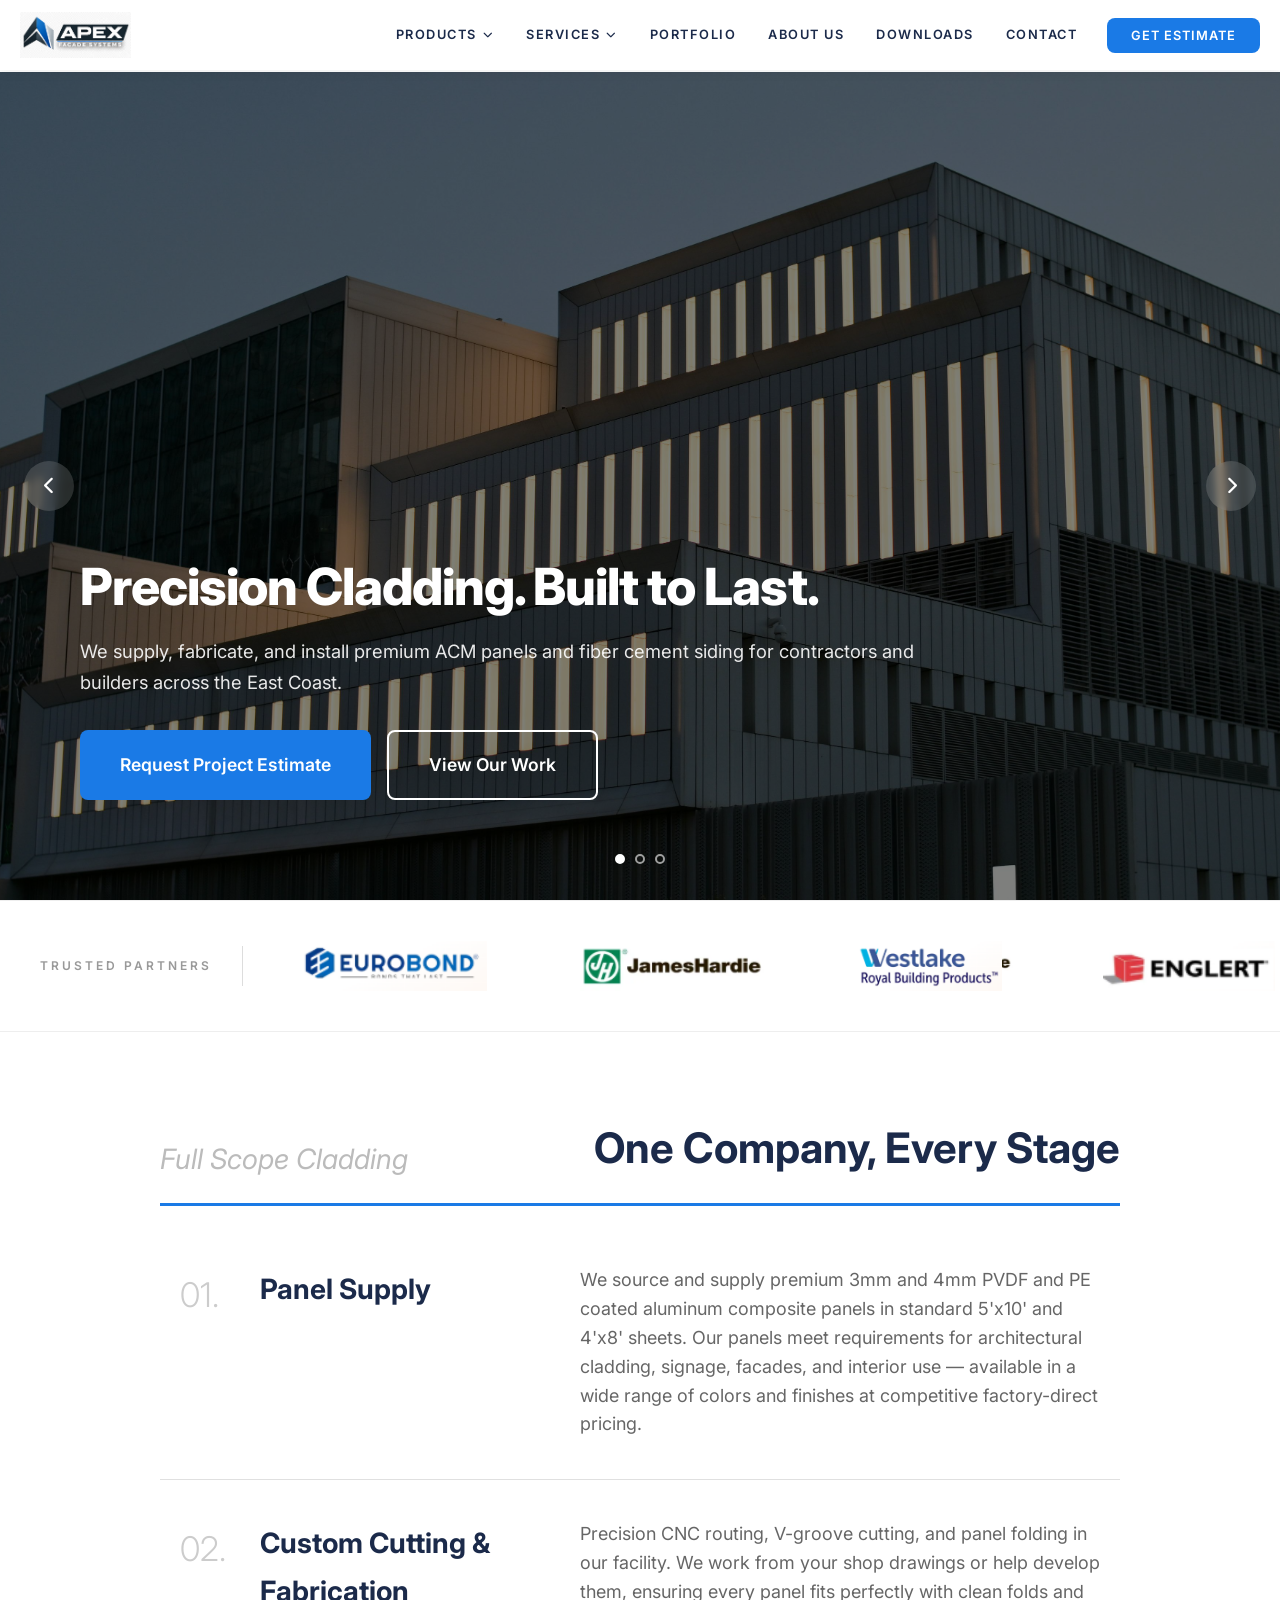
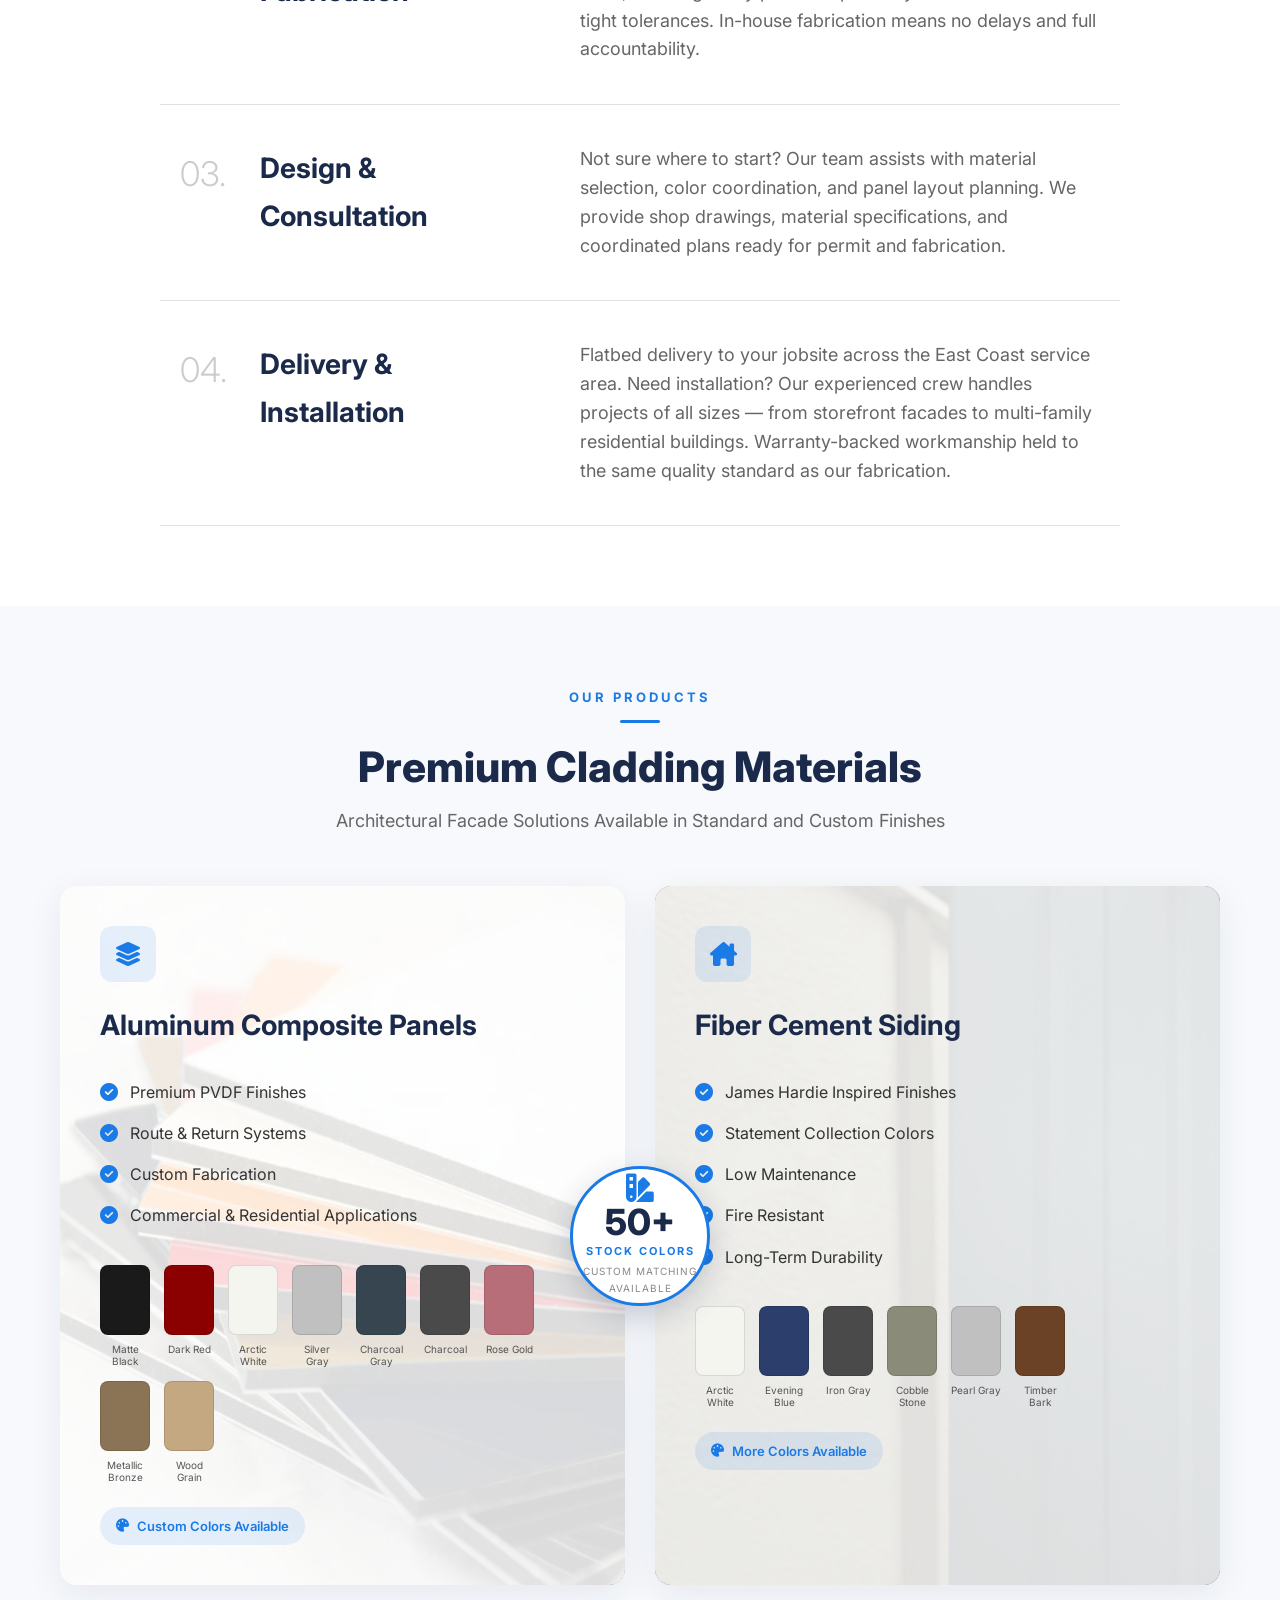
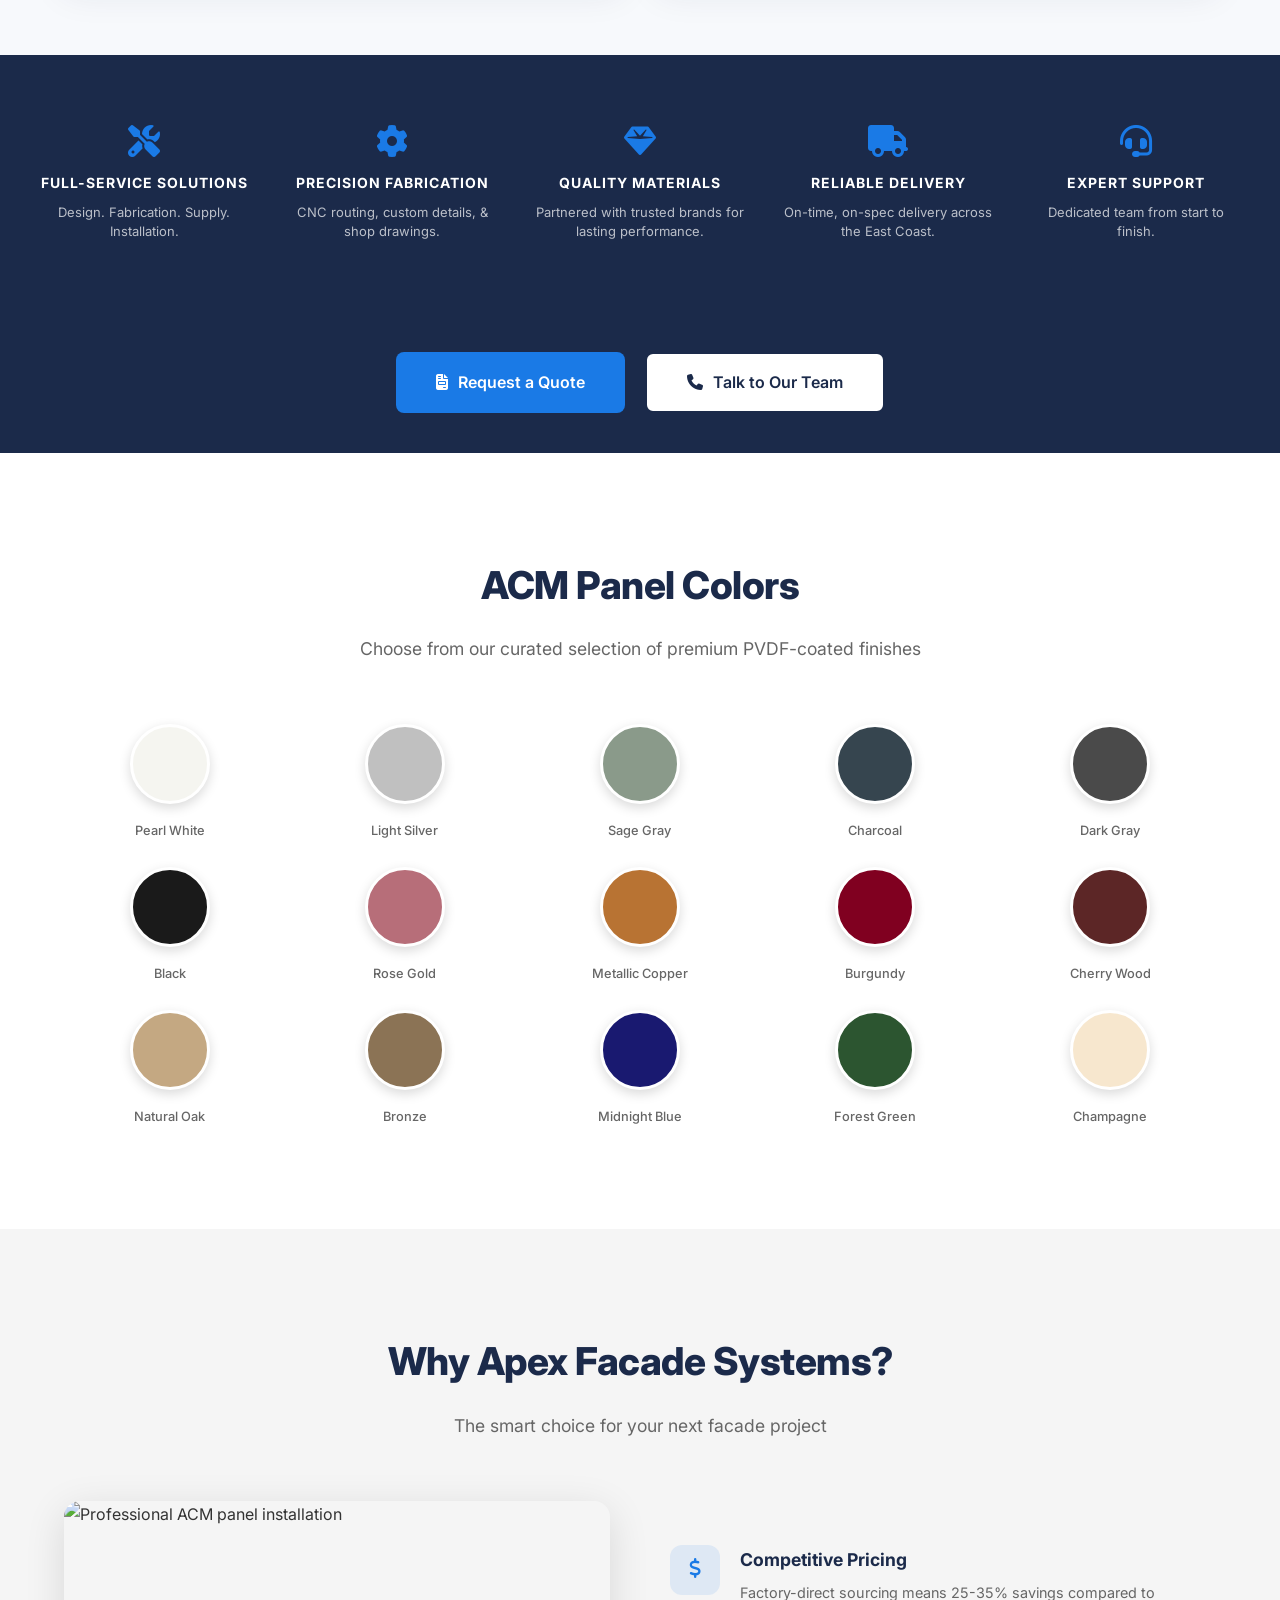
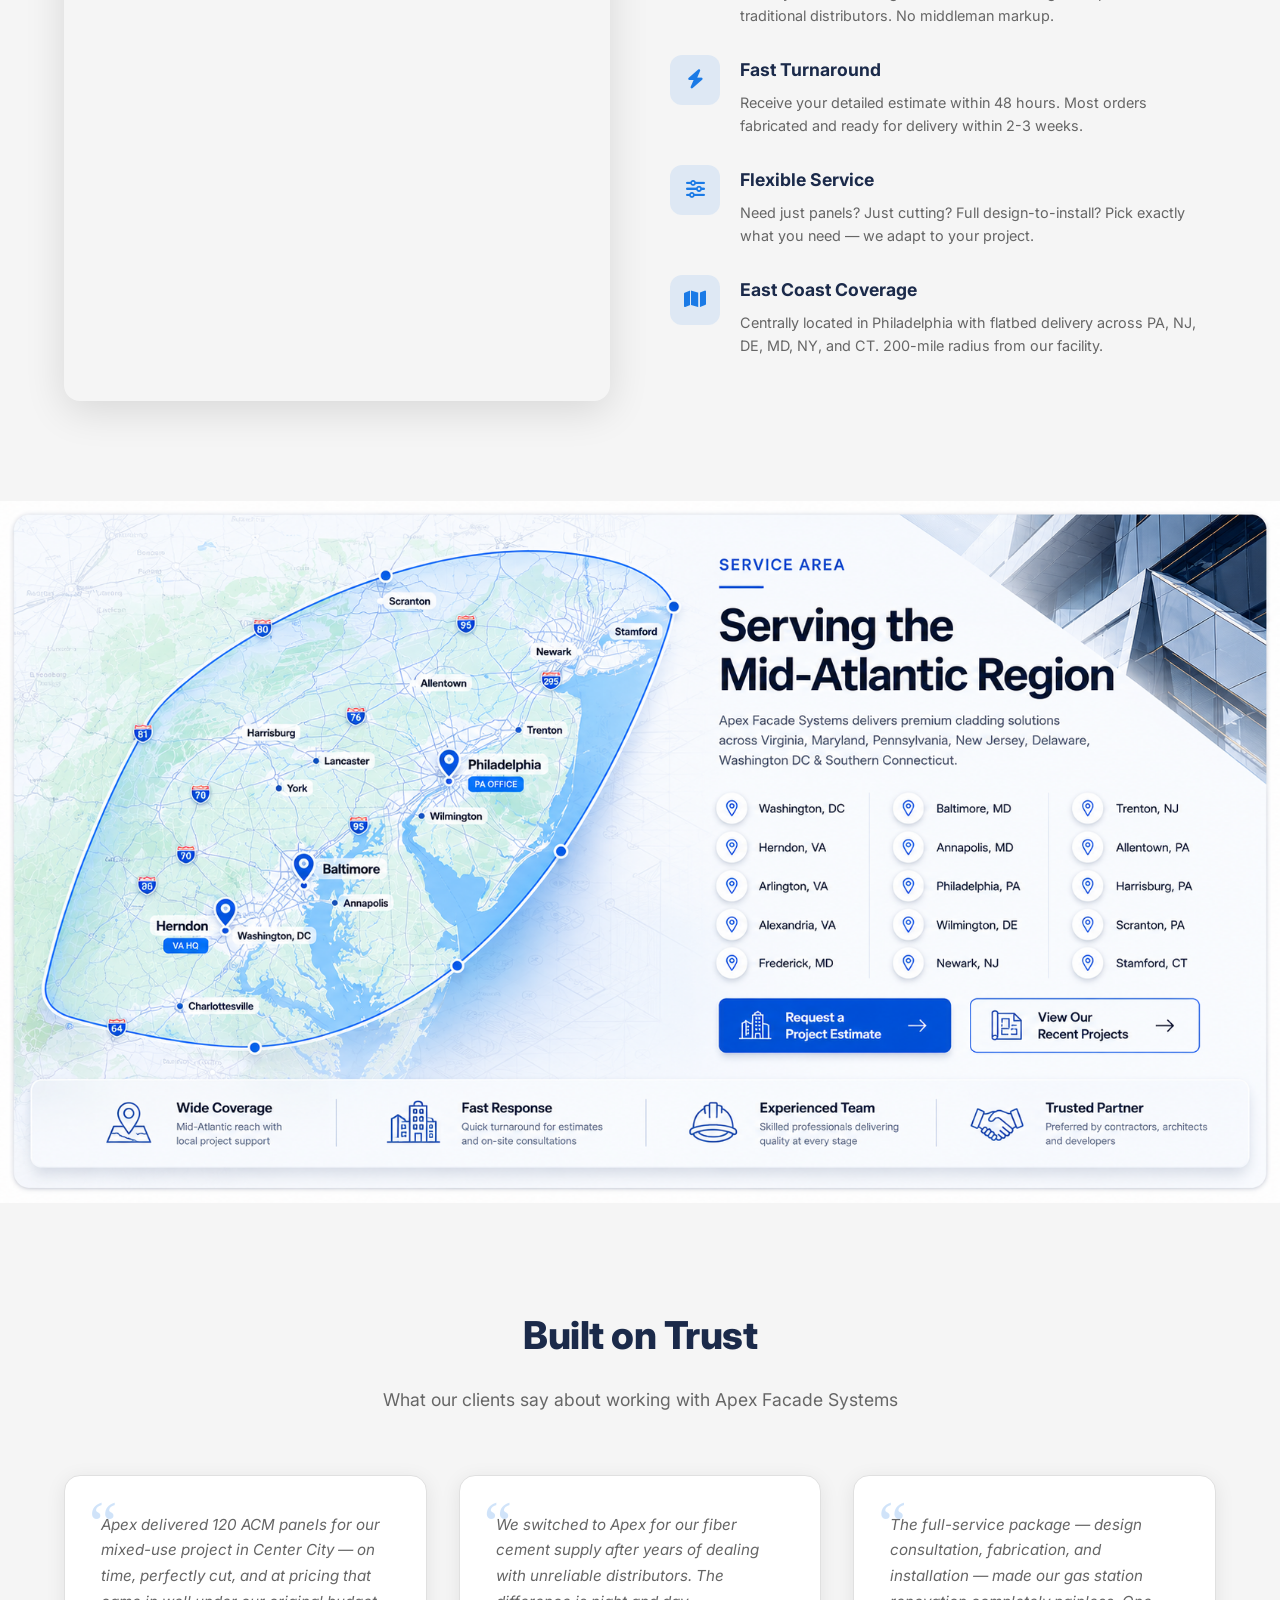
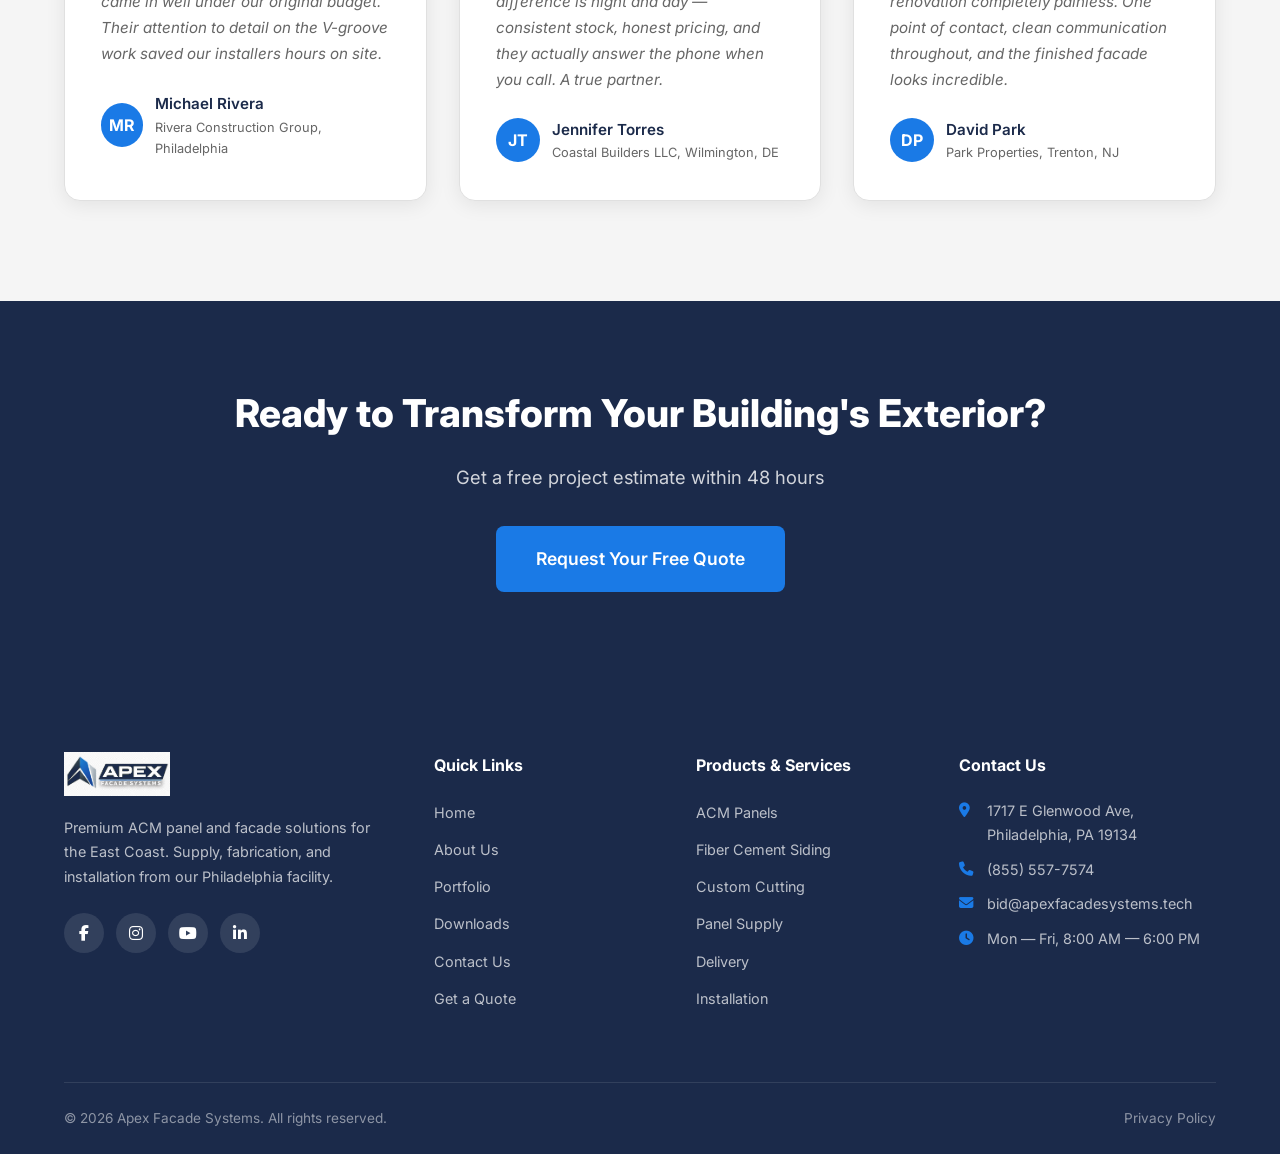
==== commit a247523f: "Rebuild Our Products section as custom HTML/CSS with cards, color swatches, center badge, features b" ====
--- a/index.html
+++ b/index.html
@@ -213,17 +213,84 @@
 </section>
 
     <!-- Products Preview -->
-    <section class="fade-up" style="position: relative; padding: 0; background: #f0f2f5;">
-      <div style="max-width: 1400px; margin: 0 auto; position: relative;">
-        <!-- Base image -->
-        <img src="images/hero10.png" alt="Apex Facade Systems Products - ACM Panels and Fiber Cement Siding" style="width: 100%; height: auto; display: block;">
-
-        <!-- Invisible clickable overlay for "Request a Quote" button -->
-        <a href="estimate.html" style="position: absolute; bottom: 2.5%; left: 31%; width: 18%; height: 5%; z-index: 2; cursor: pointer;" title="Request a Quote"></a>
-
-        <!-- Invisible clickable overlay for "Talk to Our Team" button -->
-        <a href="contact.html" style="position: absolute; bottom: 2.5%; left: 51%; width: 18%; height: 5%; z-index: 2; cursor: pointer;" title="Talk to Our Team"></a>
-      </div>
+    <section class="products-section">
+        <div class="prod-header fade-up">
+            <span class="prod-label">Our Products</span>
+            <span class="prod-label-line"></span>
+            <h2 class="prod-title">Premium Cladding Materials</h2>
+            <p class="prod-subtitle">Architectural Facade Solutions Available in Standard and Custom Finishes</p>
+        </div>
+
+        <div class="prod-cards">
+            <!-- LEFT CARD -->
+            <div class="prod-card prod-card-acm slide-left">
+                <div class="prod-card-icon"><i class="fas fa-layer-group"></i></div>
+                <h3 class="prod-card-title">Aluminum Composite Panels</h3>
+                <ul class="prod-checklist">
+                    <li><i class="fas fa-circle-check"></i>Premium PVDF Finishes</li>
+                    <li><i class="fas fa-circle-check"></i>Route &amp; Return Systems</li>
+                    <li><i class="fas fa-circle-check"></i>Custom Fabrication</li>
+                    <li><i class="fas fa-circle-check"></i>Commercial &amp; Residential Applications</li>
+                </ul>
+                <div class="prod-swatches" data-stagger>
+                    <div class="prod-swatch fade-up"><span class="prod-swatch-chip" style="background:#1a1a1a;" data-tooltip="Matte Black"></span><span class="prod-swatch-name">Matte Black</span></div>
+                    <div class="prod-swatch fade-up"><span class="prod-swatch-chip" style="background:#8B0000;" data-tooltip="Dark Red"></span><span class="prod-swatch-name">Dark Red</span></div>
+                    <div class="prod-swatch fade-up"><span class="prod-swatch-chip" style="background:#F5F5F0;" data-tooltip="Arctic White"></span><span class="prod-swatch-name">Arctic White</span></div>
+                    <div class="prod-swatch fade-up"><span class="prod-swatch-chip" style="background:#C0C0C0;" data-tooltip="Silver Gray"></span><span class="prod-swatch-name">Silver Gray</span></div>
+                    <div class="prod-swatch fade-up"><span class="prod-swatch-chip" style="background:#36454F;" data-tooltip="Charcoal Gray"></span><span class="prod-swatch-name">Charcoal Gray</span></div>
+                    <div class="prod-swatch fade-up"><span class="prod-swatch-chip" style="background:#4A4A4A;" data-tooltip="Charcoal"></span><span class="prod-swatch-name">Charcoal</span></div>
+                    <div class="prod-swatch fade-up"><span class="prod-swatch-chip" style="background:#B76E79;" data-tooltip="Rose Gold"></span><span class="prod-swatch-name">Rose Gold</span></div>
+                    <div class="prod-swatch fade-up"><span class="prod-swatch-chip" style="background:#8B7355;" data-tooltip="Metallic Bronze"></span><span class="prod-swatch-name">Metallic Bronze</span></div>
+                    <div class="prod-swatch fade-up"><span class="prod-swatch-chip" style="background:#C4A882;" data-tooltip="Wood Grain"></span><span class="prod-swatch-name">Wood Grain</span></div>
+                </div>
+                <div class="prod-badge"><i class="fas fa-palette"></i>Custom Colors Available</div>
+            </div>
+
+            <!-- CENTER CIRCLE -->
+            <div class="prod-circle">
+                <i class="fas fa-swatchbook"></i>
+                <span class="prod-circle-num">50+</span>
+                <span class="prod-circle-label">Stock Colors</span>
+                <span class="prod-circle-sub">Custom Matching Available</span>
+            </div>
+
+            <!-- RIGHT CARD -->
+            <div class="prod-card prod-card-fc slide-right">
+                <div class="prod-card-icon"><i class="fas fa-house-chimney"></i></div>
+                <h3 class="prod-card-title">Fiber Cement Siding</h3>
+                <ul class="prod-checklist">
+                    <li><i class="fas fa-circle-check"></i>James Hardie Inspired Finishes</li>
+                    <li><i class="fas fa-circle-check"></i>Statement Collection Colors</li>
+                    <li><i class="fas fa-circle-check"></i>Low Maintenance</li>
+                    <li><i class="fas fa-circle-check"></i>Fire Resistant</li>
+                    <li><i class="fas fa-circle-check"></i>Long-Term Durability</li>
+                </ul>
+                <div class="prod-swatches" data-stagger>
+                    <div class="prod-swatch fade-up"><span class="prod-swatch-chip" style="background:#F5F5F0;" data-tooltip="Arctic White"></span><span class="prod-swatch-name">Arctic White</span></div>
+                    <div class="prod-swatch fade-up"><span class="prod-swatch-chip" style="background:#2C3E6B;" data-tooltip="Evening Blue"></span><span class="prod-swatch-name">Evening Blue</span></div>
+                    <div class="prod-swatch fade-up"><span class="prod-swatch-chip" style="background:#4A4A4A;" data-tooltip="Iron Gray"></span><span class="prod-swatch-name">Iron Gray</span></div>
+                    <div class="prod-swatch fade-up"><span class="prod-swatch-chip" style="background:#8B8B7A;" data-tooltip="Cobble Stone"></span><span class="prod-swatch-name">Cobble Stone</span></div>
+                    <div class="prod-swatch fade-up"><span class="prod-swatch-chip" style="background:#C0C0C0;" data-tooltip="Pearl Gray"></span><span class="prod-swatch-name">Pearl Gray</span></div>
+                    <div class="prod-swatch fade-up"><span class="prod-swatch-chip" style="background:#6B4226;" data-tooltip="Timber Bark"></span><span class="prod-swatch-name">Timber Bark</span></div>
+                </div>
+                <div class="prod-badge"><i class="fas fa-palette"></i>More Colors Available</div>
+            </div>
+        </div>
+
+        <!-- FEATURES BAR -->
+        <div class="prod-features" data-stagger>
+            <div class="prod-feature fade-up"><i class="fas fa-tools"></i><h4>Full-Service Solutions</h4><p>Design. Fabrication. Supply. Installation.</p></div>
+            <div class="prod-feature fade-up"><i class="fas fa-cog"></i><h4>Precision Fabrication</h4><p>CNC routing, custom details, &amp; shop drawings.</p></div>
+            <div class="prod-feature fade-up"><i class="fas fa-gem"></i><h4>Quality Materials</h4><p>Partnered with trusted brands for lasting performance.</p></div>
+            <div class="prod-feature fade-up"><i class="fas fa-truck"></i><h4>Reliable Delivery</h4><p>On-time, on-spec delivery across the East Coast.</p></div>
+            <div class="prod-feature fade-up"><i class="fas fa-headset"></i><h4>Expert Support</h4><p>Dedicated team from start to finish.</p></div>
+        </div>
+
+        <!-- CTA BUTTONS -->
+        <div class="prod-cta">
+            <a href="estimate.html" class="prod-btn prod-btn-primary"><i class="fas fa-file-invoice"></i>Request a Quote</a>
+            <a href="contact.html" class="prod-btn prod-btn-secondary"><i class="fas fa-phone"></i>Talk to Our Team</a>
+        </div>
     </section>
 
     <!-- Color Palette -->
@@ -352,8 +419,16 @@
     </section>
 
     <!-- Service Area -->
-    <section style="padding: 0; margin: 0;">
-      <img src="images/hero9.png" alt="Apex Facade Systems Service Area - Serving the Mid-Atlantic Region" style="width: 100%; height: auto; display: block;">
+    <section class="service-area-section" style="position: relative; padding: 0; overflow: hidden;">
+      <div style="position: relative; max-width: 100%; margin: 0 auto;">
+        <img src="images/hero9.png" alt="Apex Facade Systems Service Area Map - Mid-Atlantic Region" style="width: 100%; height: auto; display: block;">
+
+        <!-- Clickable "Request a Project Estimate" button overlay -->
+        <a href="estimate.html" class="hover-glow" style="position: absolute; bottom: 9%; left: 56%; width: 16%; height: 5.5%; z-index: 2; border-radius: 8px; transition: box-shadow 0.3s ease, transform 0.3s ease;"></a>
+
+        <!-- Clickable "View Our Recent Projects" button overlay -->
+        <a href="portfolio.html" class="hover-glow" style="position: absolute; bottom: 9%; left: 74%; width: 16%; height: 5.5%; z-index: 2; border-radius: 8px; transition: box-shadow 0.3s ease, transform 0.3s ease;"></a>
+      </div>
     </section>
 
     <!-- Testimonials -->
--- a/css/style.css
+++ b/css/style.css
@@ -1850,6 +1850,336 @@
 .fade-up.visible {
     opacity: 1;
     transform: translateY(0);
+}
+
+.hover-glow:hover {
+  box-shadow: 0 0 25px rgba(26, 122, 230, 0.6);
+  transform: scale(1.03);
+}
+
+.service-area-section,
+.products-section {
+  opacity: 0;
+  transform: translateY(40px);
+  transition: opacity 0.8s ease, transform 0.8s ease;
+}
+
+.service-area-section.visible,
+.products-section.visible {
+  opacity: 1;
+  transform: translateY(0);
+}
+
+/* ========== PRODUCTS SECTION (custom build) ========== */
+.products-section {
+    padding: 80px 0 0;
+    background: #f7f9fc;
+}
+
+.prod-header {
+    text-align: center;
+    max-width: 760px;
+    margin: 0 auto 50px;
+    padding: 0 20px;
+}
+.prod-label {
+    display: block;
+    color: var(--brand-blue);
+    text-transform: uppercase;
+    letter-spacing: 3px;
+    font-size: 13px;
+    font-weight: 700;
+}
+.prod-label-line {
+    display: block;
+    width: 40px;
+    height: 3px;
+    background: var(--brand-blue);
+    margin: 12px auto 20px;
+    border-radius: 2px;
+}
+.prod-title {
+    color: #1B2A4A;
+    font-size: 42px;
+    font-weight: 800;
+    margin: 0 0 14px;
+    line-height: 1.15;
+}
+.prod-subtitle {
+    color: #666;
+    font-size: 18px;
+    margin: 0;
+}
+
+.prod-cards {
+    position: relative;
+    display: flex;
+    gap: 30px;
+    max-width: 1200px;
+    margin: 0 auto;
+    padding: 0 20px;
+    align-items: stretch;
+}
+
+.prod-card {
+    position: relative;
+    flex: 1;
+    background: var(--white);
+    background-size: cover;
+    background-position: center;
+    border-radius: 16px;
+    padding: 40px;
+    box-shadow: 0 10px 35px rgba(27, 42, 74, 0.08);
+    overflow: hidden;
+    z-index: 1;
+}
+.prod-card-acm { background-image: url('../images/hero6.jpg'); }
+.prod-card-fc { background-image: url('../images/hero7.png'); }
+.prod-card::before {
+    content: "";
+    position: absolute;
+    inset: 0;
+    background: rgba(255, 255, 255, 0.85);
+    z-index: -1;
+}
+
+.prod-card-icon {
+    width: 56px;
+    height: 56px;
+    border-radius: 12px;
+    background: rgba(26, 122, 230, 0.1);
+    color: var(--brand-blue);
+    display: flex;
+    align-items: center;
+    justify-content: center;
+    font-size: 24px;
+    margin-bottom: 20px;
+}
+.prod-card-title {
+    color: #1B2A4A;
+    font-size: 28px;
+    font-weight: 700;
+    margin: 0 0 22px;
+}
+
+.prod-checklist {
+    list-style: none;
+    padding: 0;
+    margin: 0 0 28px;
+}
+.prod-checklist li {
+    display: flex;
+    align-items: center;
+    gap: 12px;
+    color: #333;
+    font-size: 16px;
+    padding: 7px 0;
+}
+.prod-checklist li i {
+    color: var(--brand-blue);
+    font-size: 18px;
+    flex-shrink: 0;
+}
+
+.prod-swatches {
+    display: flex;
+    flex-wrap: wrap;
+    gap: 14px;
+    margin-bottom: 24px;
+}
+.prod-swatch {
+    display: flex;
+    flex-direction: column;
+    align-items: center;
+    width: 50px;
+}
+.prod-swatch-chip {
+    position: relative;
+    width: 50px;
+    height: 70px;
+    border-radius: 8px;
+    border: 1px solid rgba(0, 0, 0, 0.12);
+    cursor: pointer;
+    transition: transform 0.25s ease, box-shadow 0.25s ease;
+}
+.prod-swatch-chip:hover {
+    transform: scale(1.1);
+    box-shadow: 0 8px 20px rgba(27, 42, 74, 0.25);
+    z-index: 5;
+}
+.prod-swatch-chip::after {
+    content: attr(data-tooltip);
+    position: absolute;
+    bottom: calc(100% + 8px);
+    left: 50%;
+    transform: translateX(-50%);
+    background: #1B2A4A;
+    color: #fff;
+    font-size: 11px;
+    white-space: nowrap;
+    padding: 5px 9px;
+    border-radius: 6px;
+    opacity: 0;
+    pointer-events: none;
+    transition: opacity 0.2s ease;
+    z-index: 6;
+}
+.prod-swatch-chip:hover::after { opacity: 1; }
+.prod-swatch-name {
+    margin-top: 8px;
+    font-size: 10px;
+    color: #555;
+    text-align: center;
+    line-height: 1.2;
+}
+
+.prod-badge {
+    display: inline-flex;
+    align-items: center;
+    gap: 8px;
+    background: rgba(26, 122, 230, 0.1);
+    color: var(--brand-blue);
+    font-size: 13px;
+    font-weight: 600;
+    padding: 8px 16px;
+    border-radius: 20px;
+}
+
+.prod-circle {
+    position: absolute;
+    top: 50%;
+    left: 50%;
+    transform: translate(-50%, -50%);
+    width: 140px;
+    height: 140px;
+    border-radius: 50%;
+    background: var(--white);
+    border: 3px solid var(--brand-blue);
+    box-shadow: 0 10px 30px rgba(27, 42, 74, 0.2);
+    display: flex;
+    flex-direction: column;
+    align-items: center;
+    justify-content: center;
+    text-align: center;
+    z-index: 3;
+    animation: prodPulse 2.5s ease-in-out infinite;
+}
+.prod-circle i {
+    color: var(--brand-blue);
+    font-size: 28px;
+    margin-bottom: 2px;
+}
+.prod-circle-num {
+    color: #1B2A4A;
+    font-size: 36px;
+    font-weight: 800;
+    line-height: 1;
+}
+.prod-circle-label {
+    color: var(--brand-blue);
+    font-size: 11px;
+    letter-spacing: 2px;
+    text-transform: uppercase;
+    font-weight: 700;
+    margin-top: 2px;
+}
+.prod-circle-sub {
+    color: #888;
+    font-size: 10px;
+    letter-spacing: 1px;
+    text-transform: uppercase;
+    margin-top: 3px;
+}
+@keyframes prodPulse {
+    0%, 100% { transform: translate(-50%, -50%) scale(1); }
+    50% { transform: translate(-50%, -50%) scale(1.05); }
+}
+
+.prod-features {
+    display: flex;
+    flex-wrap: wrap;
+    background: #1B2A4A;
+    margin-top: 70px;
+    padding: 50px 20px;
+}
+.prod-feature {
+    flex: 1 1 180px;
+    text-align: center;
+    padding: 20px 18px;
+    border-radius: 12px;
+    transition: background 0.3s ease;
+}
+.prod-feature:hover {
+    background: rgba(255, 255, 255, 0.06);
+}
+.prod-feature i {
+    color: var(--brand-blue);
+    font-size: 32px;
+    margin-bottom: 14px;
+    transition: transform 0.3s ease;
+}
+.prod-feature:hover i {
+    transform: scale(1.18);
+}
+.prod-feature h4 {
+    color: #fff;
+    font-size: 14px;
+    letter-spacing: 1px;
+    text-transform: uppercase;
+    margin: 0 0 8px;
+}
+.prod-feature p {
+    color: rgba(255, 255, 255, 0.7);
+    font-size: 13px;
+    margin: 0;
+    line-height: 1.5;
+}
+
+.prod-cta {
+    display: flex;
+    justify-content: center;
+    flex-wrap: wrap;
+    gap: 20px;
+    padding: 40px 20px;
+    background: #1B2A4A;
+}
+.prod-btn {
+    display: inline-flex;
+    align-items: center;
+    gap: 10px;
+    padding: 15px 40px;
+    border-radius: 8px;
+    font-weight: 600;
+    font-size: 16px;
+    text-decoration: none;
+    transition: box-shadow 0.3s ease, transform 0.3s ease;
+}
+.prod-btn-primary {
+    background: var(--brand-blue);
+    color: #fff;
+}
+.prod-btn-primary:hover {
+    box-shadow: 0 10px 25px rgba(26, 122, 230, 0.4);
+    transform: translateY(-3px);
+}
+.prod-btn-secondary {
+    background: #fff;
+    color: #1B2A4A;
+    border: 2px solid #1B2A4A;
+}
+.prod-btn-secondary:hover {
+    box-shadow: 0 10px 25px rgba(0, 0, 0, 0.2);
+    transform: translateY(-3px);
+}
+
+@media (max-width: 900px) {
+    .prod-cards {
+        flex-direction: column;
+    }
+    .prod-circle {
+        display: none;
+    }
+    .prod-title { font-size: 32px; }
 }
 
 .fade-in {
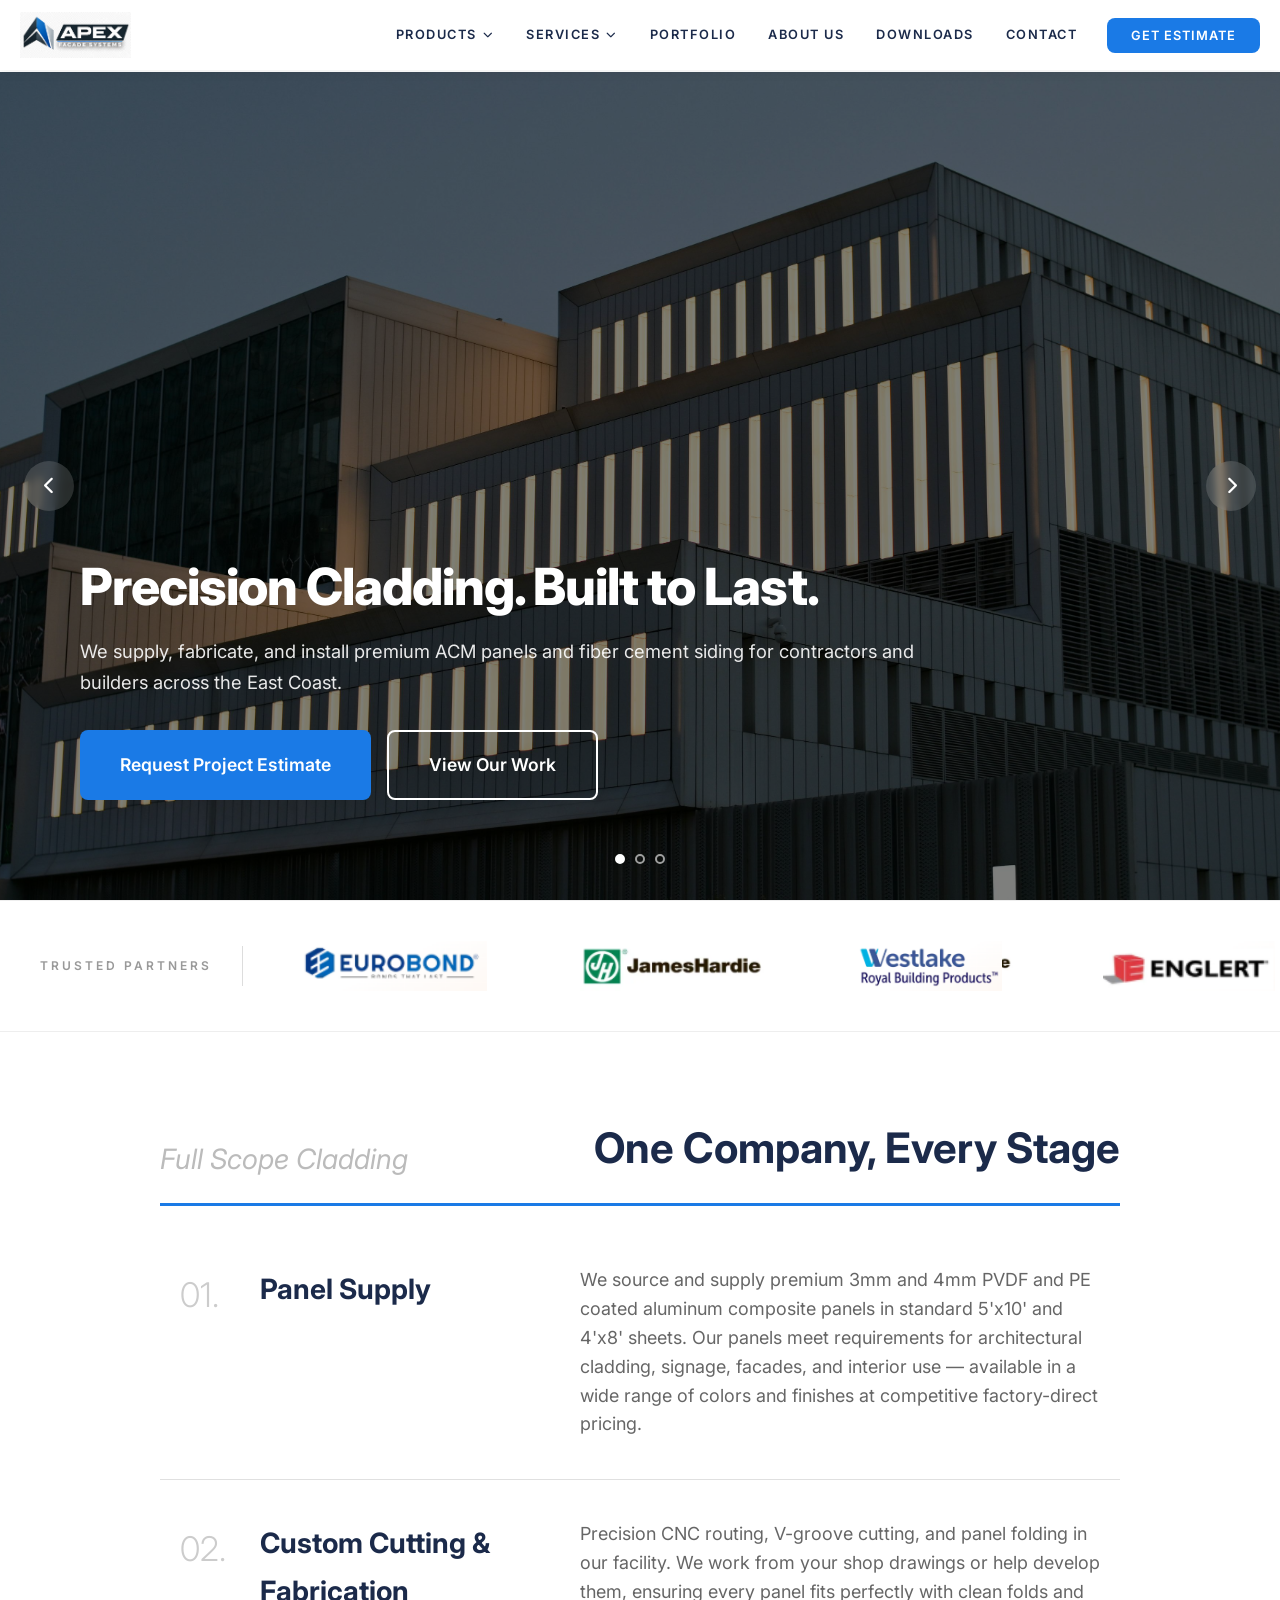
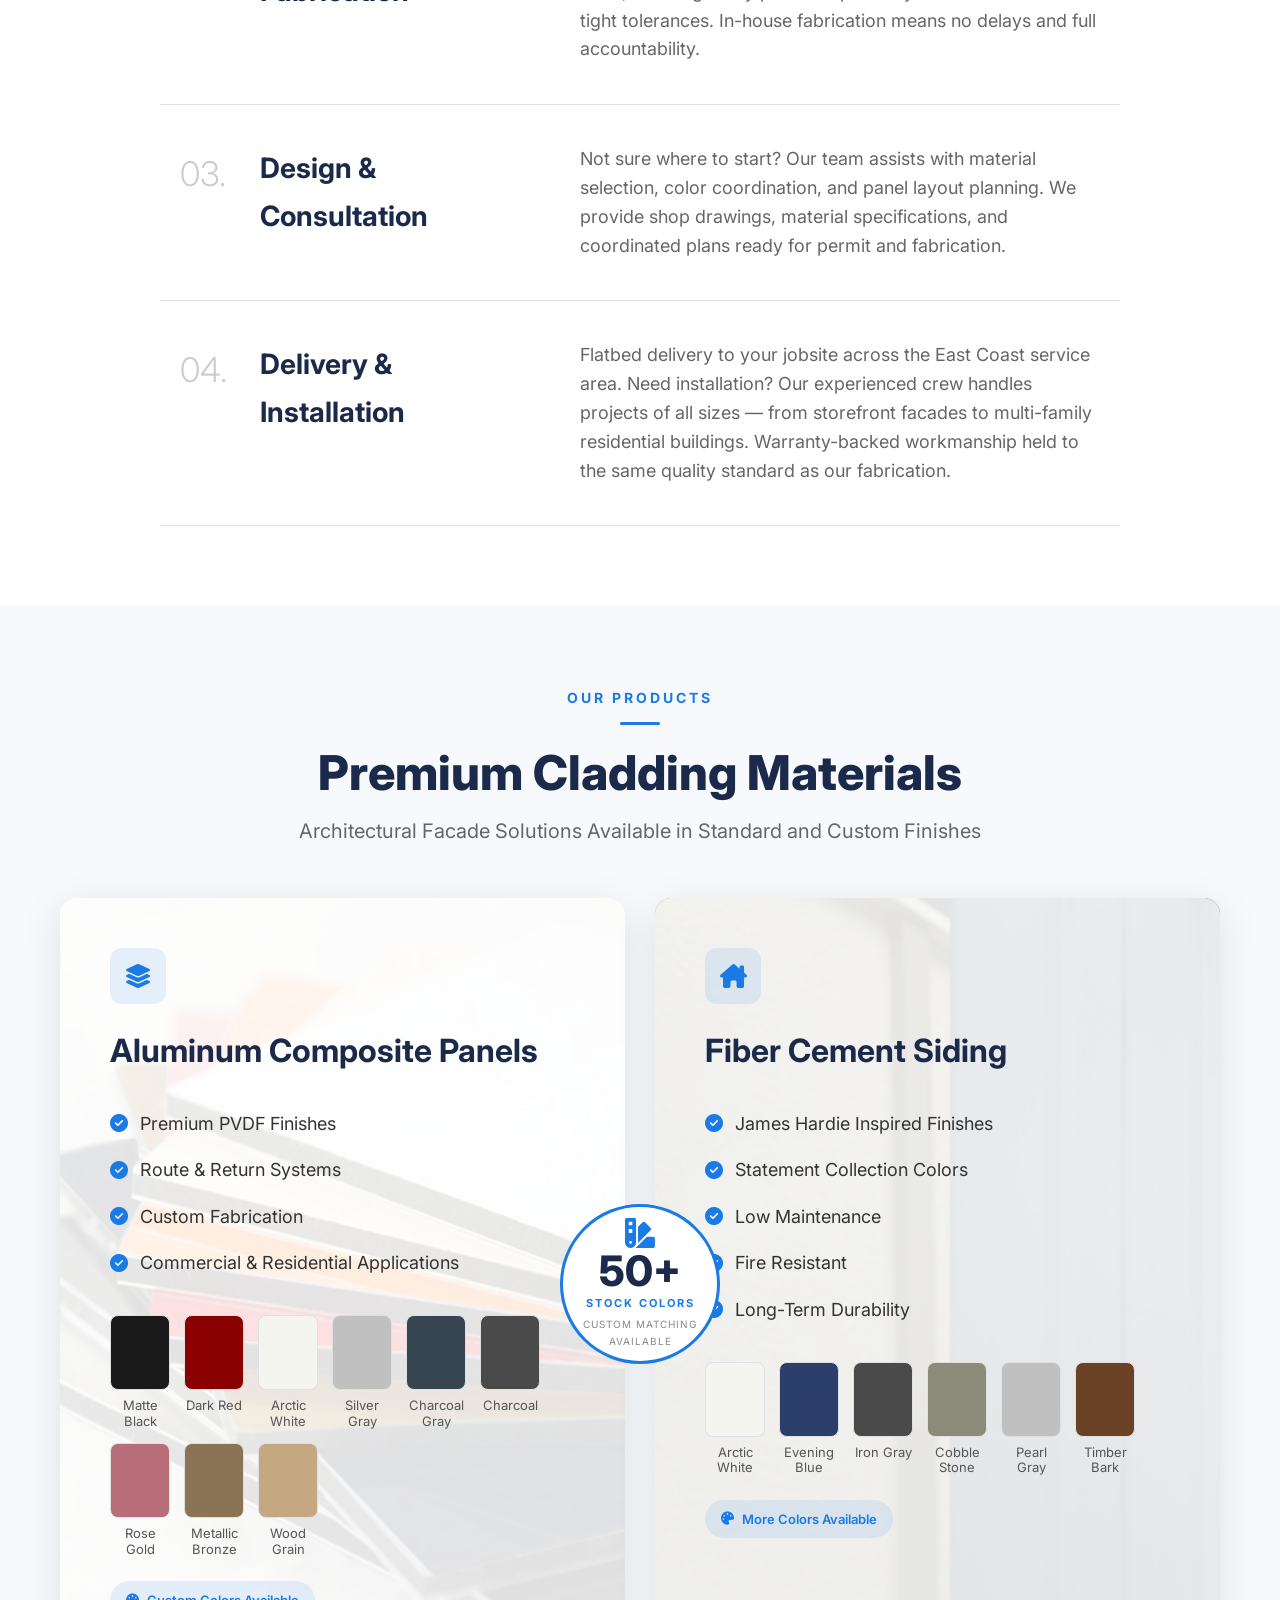
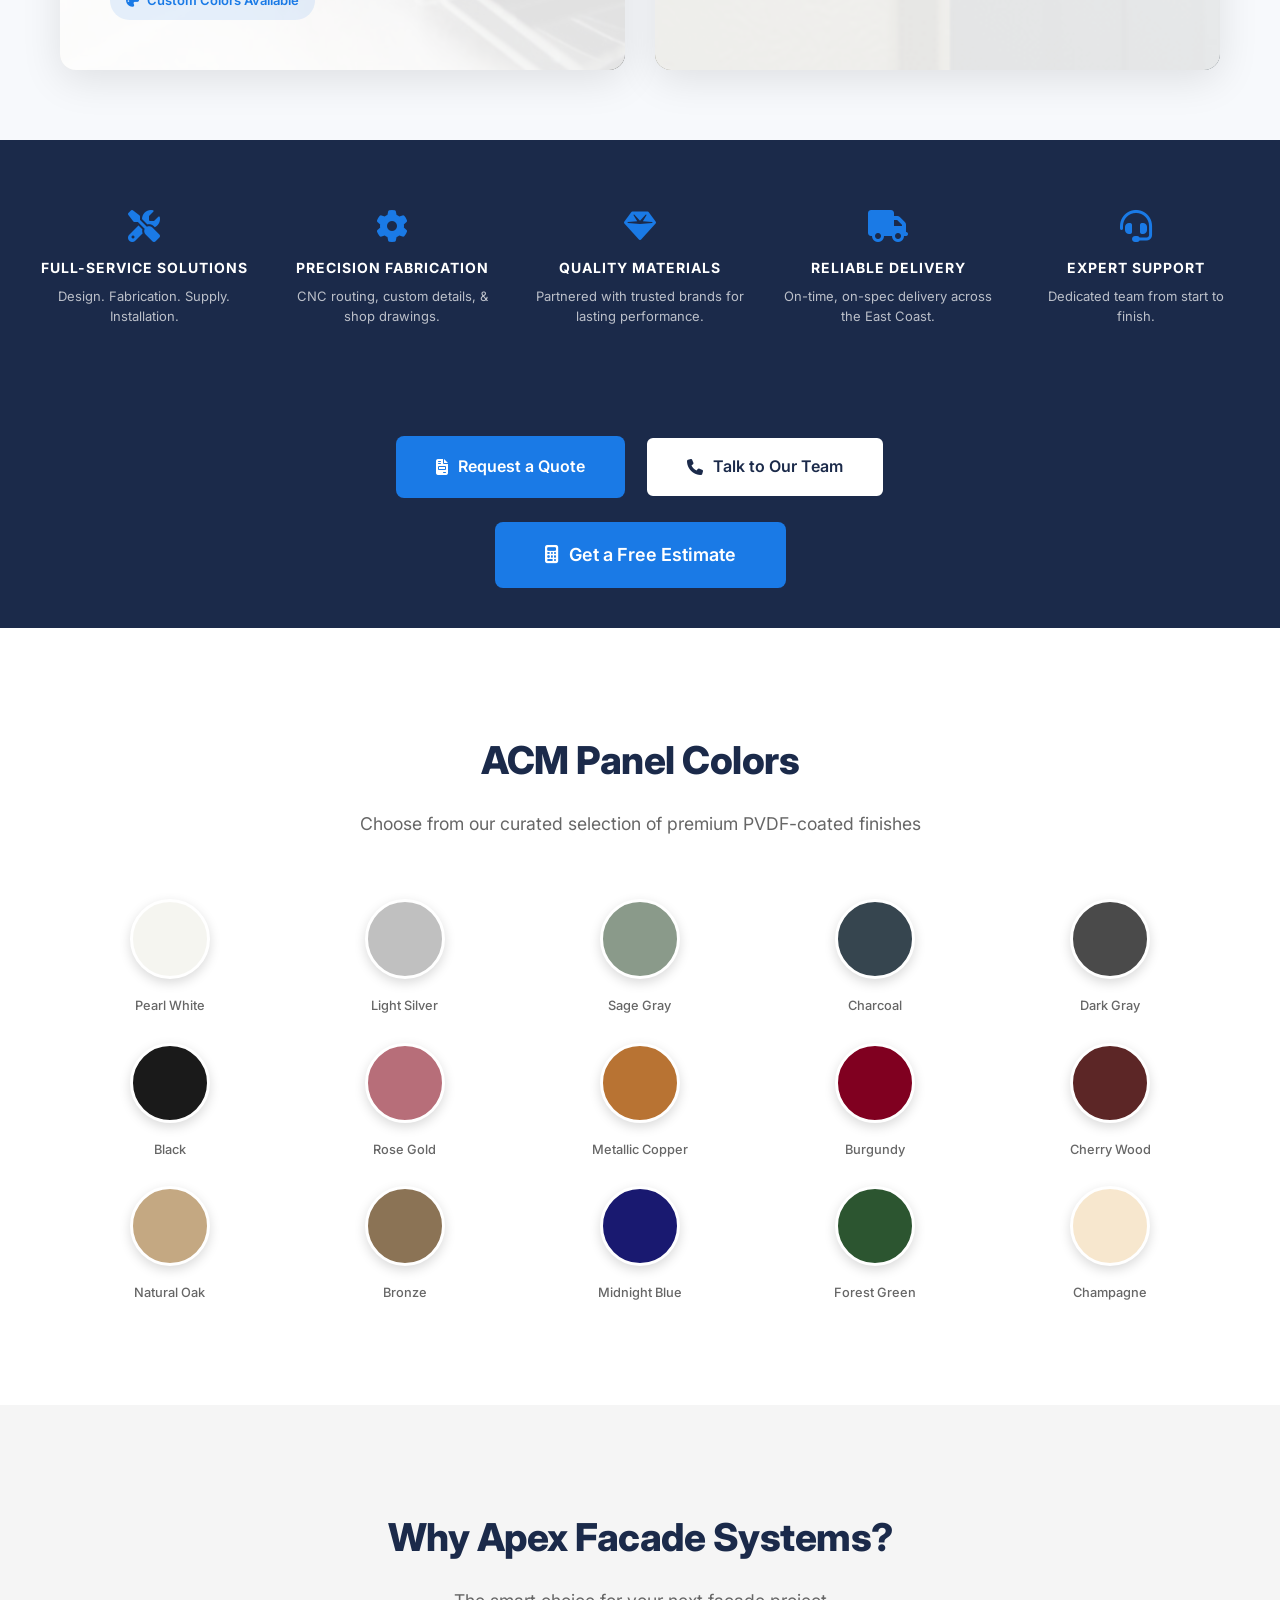
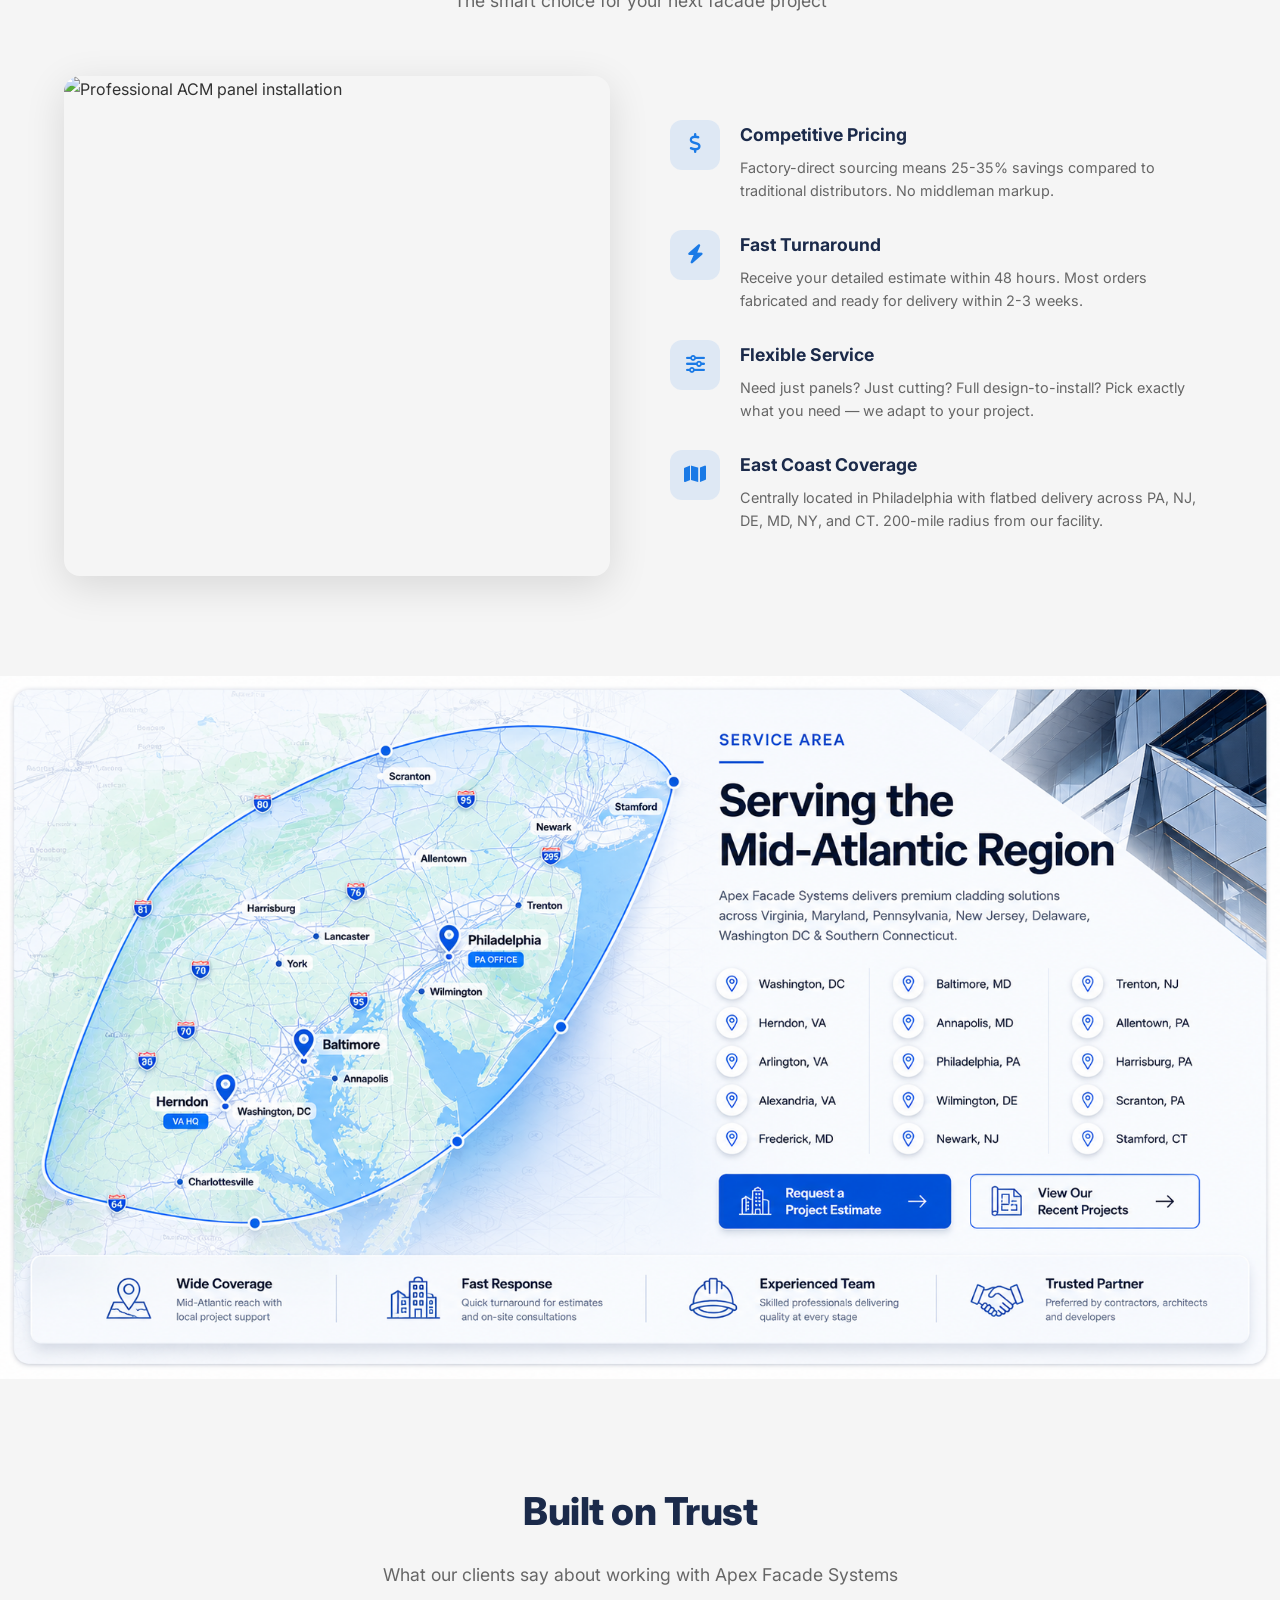
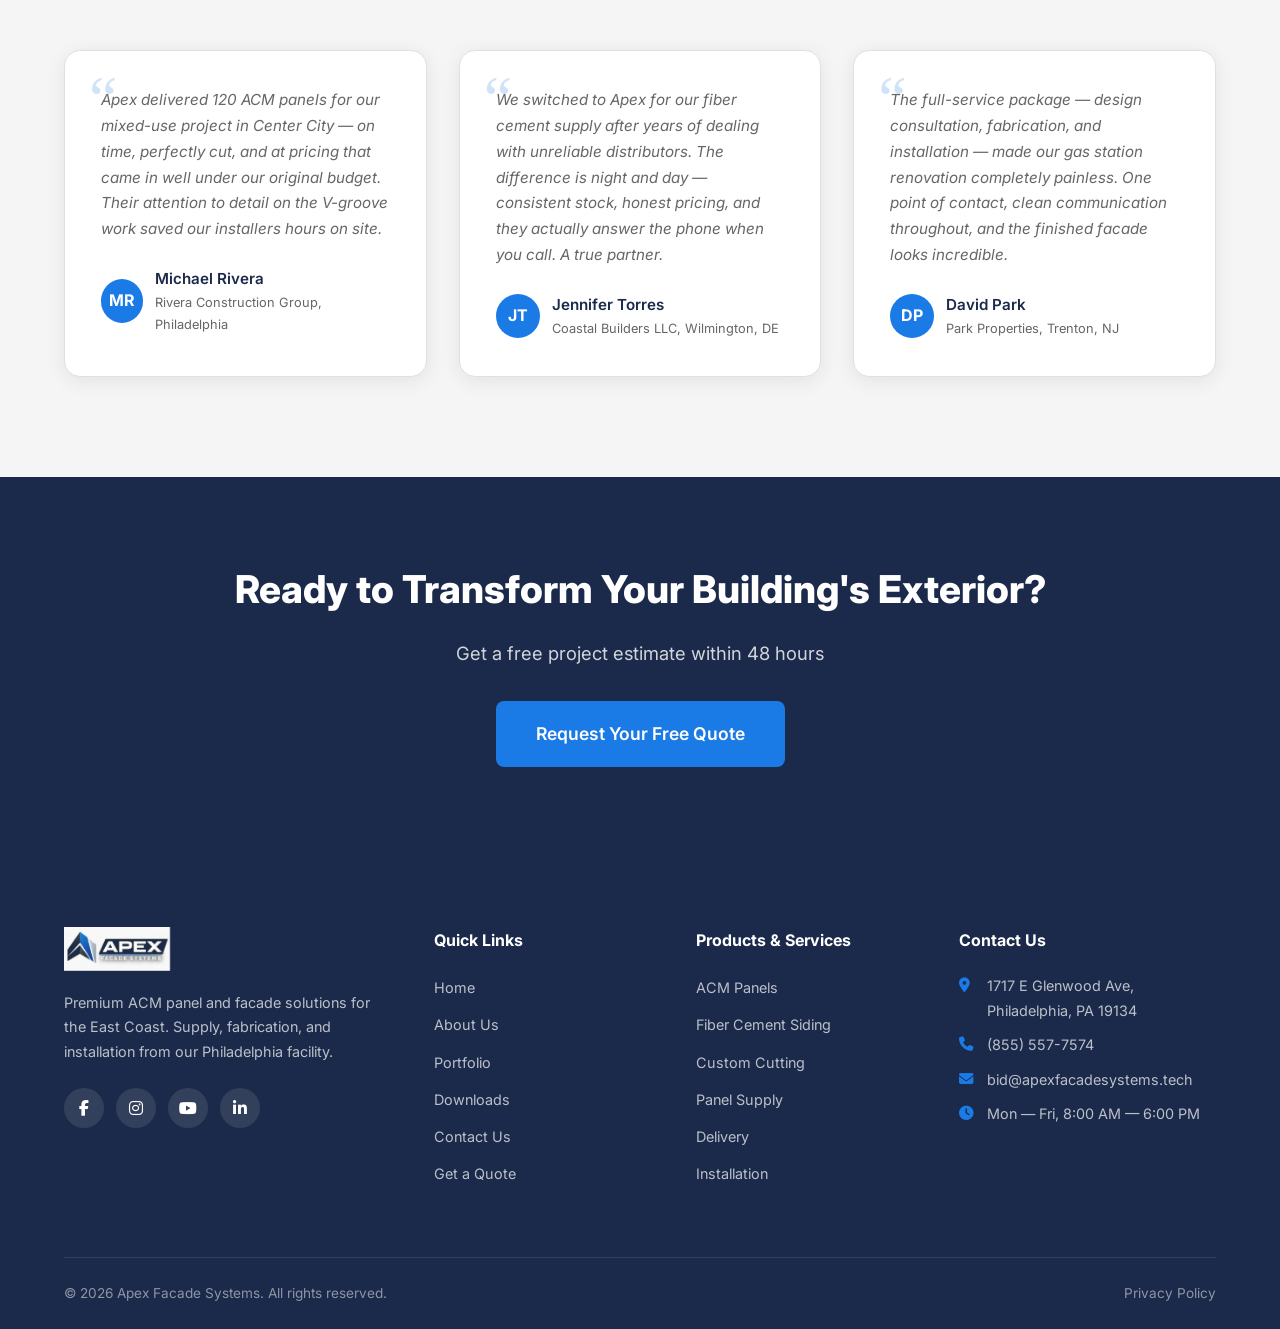
==== commit 33ec50c3: "Enhance Premium Cladding section: larger fonts, card hover lift, bigger swatches, glowing center bad" ====
--- a/index.html
+++ b/index.html
@@ -288,8 +288,11 @@
 
         <!-- CTA BUTTONS -->
         <div class="prod-cta">
-            <a href="estimate.html" class="prod-btn prod-btn-primary"><i class="fas fa-file-invoice"></i>Request a Quote</a>
-            <a href="contact.html" class="prod-btn prod-btn-secondary"><i class="fas fa-phone"></i>Talk to Our Team</a>
+            <div class="prod-cta-row">
+                <a href="estimate.html" class="prod-btn prod-btn-primary"><i class="fas fa-file-invoice"></i>Request a Quote</a>
+                <a href="contact.html" class="prod-btn prod-btn-secondary"><i class="fas fa-phone"></i>Talk to Our Team</a>
+            </div>
+            <a href="estimate.html" class="prod-btn prod-btn-estimate"><i class="fas fa-calculator"></i>Get a Free Estimate</a>
         </div>
     </section>
 
--- a/css/style.css
+++ b/css/style.css
@@ -1887,7 +1887,7 @@
     color: var(--brand-blue);
     text-transform: uppercase;
     letter-spacing: 3px;
-    font-size: 13px;
+    font-size: 14px;
     font-weight: 700;
 }
 .prod-label-line {
@@ -1900,14 +1900,14 @@
 }
 .prod-title {
     color: #1B2A4A;
-    font-size: 42px;
+    font-size: 48px;
     font-weight: 800;
     margin: 0 0 14px;
     line-height: 1.15;
 }
 .prod-subtitle {
     color: #666;
-    font-size: 18px;
+    font-size: 20px;
     margin: 0;
 }
 
@@ -1928,10 +1928,15 @@
     background-size: cover;
     background-position: center;
     border-radius: 16px;
-    padding: 40px;
-    box-shadow: 0 10px 35px rgba(27, 42, 74, 0.08);
+    padding: 50px;
+    box-shadow: 0 10px 40px rgba(0, 0, 0, 0.1);
     overflow: hidden;
     z-index: 1;
+    transition: transform 0.35s ease, box-shadow 0.35s ease;
+}
+.prod-card:hover {
+    transform: translateY(-5px);
+    box-shadow: 0 20px 55px rgba(0, 0, 0, 0.18);
 }
 .prod-card-acm { background-image: url('../images/hero6.jpg'); }
 .prod-card-fc { background-image: url('../images/hero7.png'); }
@@ -1939,7 +1944,7 @@
     content: "";
     position: absolute;
     inset: 0;
-    background: rgba(255, 255, 255, 0.85);
+    background: rgba(255, 255, 255, 0.88);
     z-index: -1;
 }
 
@@ -1957,7 +1962,7 @@
 }
 .prod-card-title {
     color: #1B2A4A;
-    font-size: 28px;
+    font-size: 32px;
     font-weight: 700;
     margin: 0 0 22px;
 }
@@ -1972,8 +1977,8 @@
     align-items: center;
     gap: 12px;
     color: #333;
-    font-size: 16px;
-    padding: 7px 0;
+    font-size: 18px;
+    padding: 8px 0;
 }
 .prod-checklist li i {
     color: var(--brand-blue);
@@ -1991,19 +1996,19 @@
     display: flex;
     flex-direction: column;
     align-items: center;
-    width: 50px;
+    width: 60px;
 }
 .prod-swatch-chip {
     position: relative;
-    width: 50px;
-    height: 70px;
+    width: 60px;
+    height: 75px;
     border-radius: 8px;
-    border: 1px solid rgba(0, 0, 0, 0.12);
+    border: 1px solid #e0e0e0;
     cursor: pointer;
     transition: transform 0.25s ease, box-shadow 0.25s ease;
 }
 .prod-swatch-chip:hover {
-    transform: scale(1.1);
+    transform: scale(1.15);
     box-shadow: 0 8px 20px rgba(27, 42, 74, 0.25);
     z-index: 5;
 }
@@ -2027,7 +2032,7 @@
 .prod-swatch-chip:hover::after { opacity: 1; }
 .prod-swatch-name {
     margin-top: 8px;
-    font-size: 10px;
+    font-size: 13px;
     color: #555;
     text-align: center;
     line-height: 1.2;
@@ -2049,29 +2054,28 @@
     position: absolute;
     top: 50%;
     left: 50%;
-    transform: translate(-50%, -50%);
-    width: 140px;
-    height: 140px;
+    width: 160px;
+    height: 160px;
     border-radius: 50%;
     background: var(--white);
     border: 3px solid var(--brand-blue);
-    box-shadow: 0 10px 30px rgba(27, 42, 74, 0.2);
     display: flex;
     flex-direction: column;
     align-items: center;
     justify-content: center;
     text-align: center;
-    z-index: 3;
-    animation: prodPulse 2.5s ease-in-out infinite;
+    z-index: 4;
+    animation: prodCircleIn 0.8s cubic-bezier(0.34, 1.56, 0.64, 1) both,
+               prodGlow 2.5s ease-in-out infinite;
 }
 .prod-circle i {
     color: var(--brand-blue);
-    font-size: 28px;
+    font-size: 30px;
     margin-bottom: 2px;
 }
 .prod-circle-num {
     color: #1B2A4A;
-    font-size: 36px;
+    font-size: 42px;
     font-weight: 800;
     line-height: 1;
 }
@@ -2090,9 +2094,14 @@
     text-transform: uppercase;
     margin-top: 3px;
 }
-@keyframes prodPulse {
-    0%, 100% { transform: translate(-50%, -50%) scale(1); }
-    50% { transform: translate(-50%, -50%) scale(1.05); }
+@keyframes prodCircleIn {
+    0% { transform: translate(-50%, -50%) scale(0); }
+    60% { transform: translate(-50%, -50%) scale(1.15); }
+    100% { transform: translate(-50%, -50%) scale(1); }
+}
+@keyframes prodGlow {
+    0%, 100% { box-shadow: 0 0 0 0 rgba(26, 122, 230, 0.35), 0 10px 30px rgba(27, 42, 74, 0.2); }
+    50% { box-shadow: 0 0 28px 10px rgba(26, 122, 230, 0.45), 0 10px 30px rgba(27, 42, 74, 0.2); }
 }
 
 .prod-features {
@@ -2110,7 +2119,7 @@
     transition: background 0.3s ease;
 }
 .prod-feature:hover {
-    background: rgba(255, 255, 255, 0.06);
+    background: rgba(255, 255, 255, 0.1);
 }
 .prod-feature i {
     color: var(--brand-blue);
@@ -2124,6 +2133,7 @@
 .prod-feature h4 {
     color: #fff;
     font-size: 14px;
+    font-weight: 700;
     letter-spacing: 1px;
     text-transform: uppercase;
     margin: 0 0 8px;
@@ -2137,11 +2147,17 @@
 
 .prod-cta {
     display: flex;
+    flex-direction: column;
+    align-items: center;
+    gap: 24px;
+    padding: 40px 20px;
+    background: #1B2A4A;
+}
+.prod-cta-row {
+    display: flex;
     justify-content: center;
     flex-wrap: wrap;
     gap: 20px;
-    padding: 40px 20px;
-    background: #1B2A4A;
 }
 .prod-btn {
     display: inline-flex;
@@ -2170,6 +2186,22 @@
 .prod-btn-secondary:hover {
     box-shadow: 0 10px 25px rgba(0, 0, 0, 0.2);
     transform: translateY(-3px);
+}
+.prod-btn-estimate {
+    background: var(--brand-blue);
+    color: #fff;
+    font-size: 18px;
+    padding: 18px 50px;
+    animation: prodBtnGlow 2.2s ease-in-out infinite;
+}
+.prod-btn-estimate:hover {
+    transform: translateY(-3px);
+    animation-play-state: paused;
+    box-shadow: 0 0 35px rgba(26, 122, 230, 0.7);
+}
+@keyframes prodBtnGlow {
+    0%, 100% { box-shadow: 0 0 0 0 rgba(26, 122, 230, 0.5); }
+    50% { box-shadow: 0 0 30px 6px rgba(26, 122, 230, 0.6); }
 }
 
 @media (max-width: 900px) {
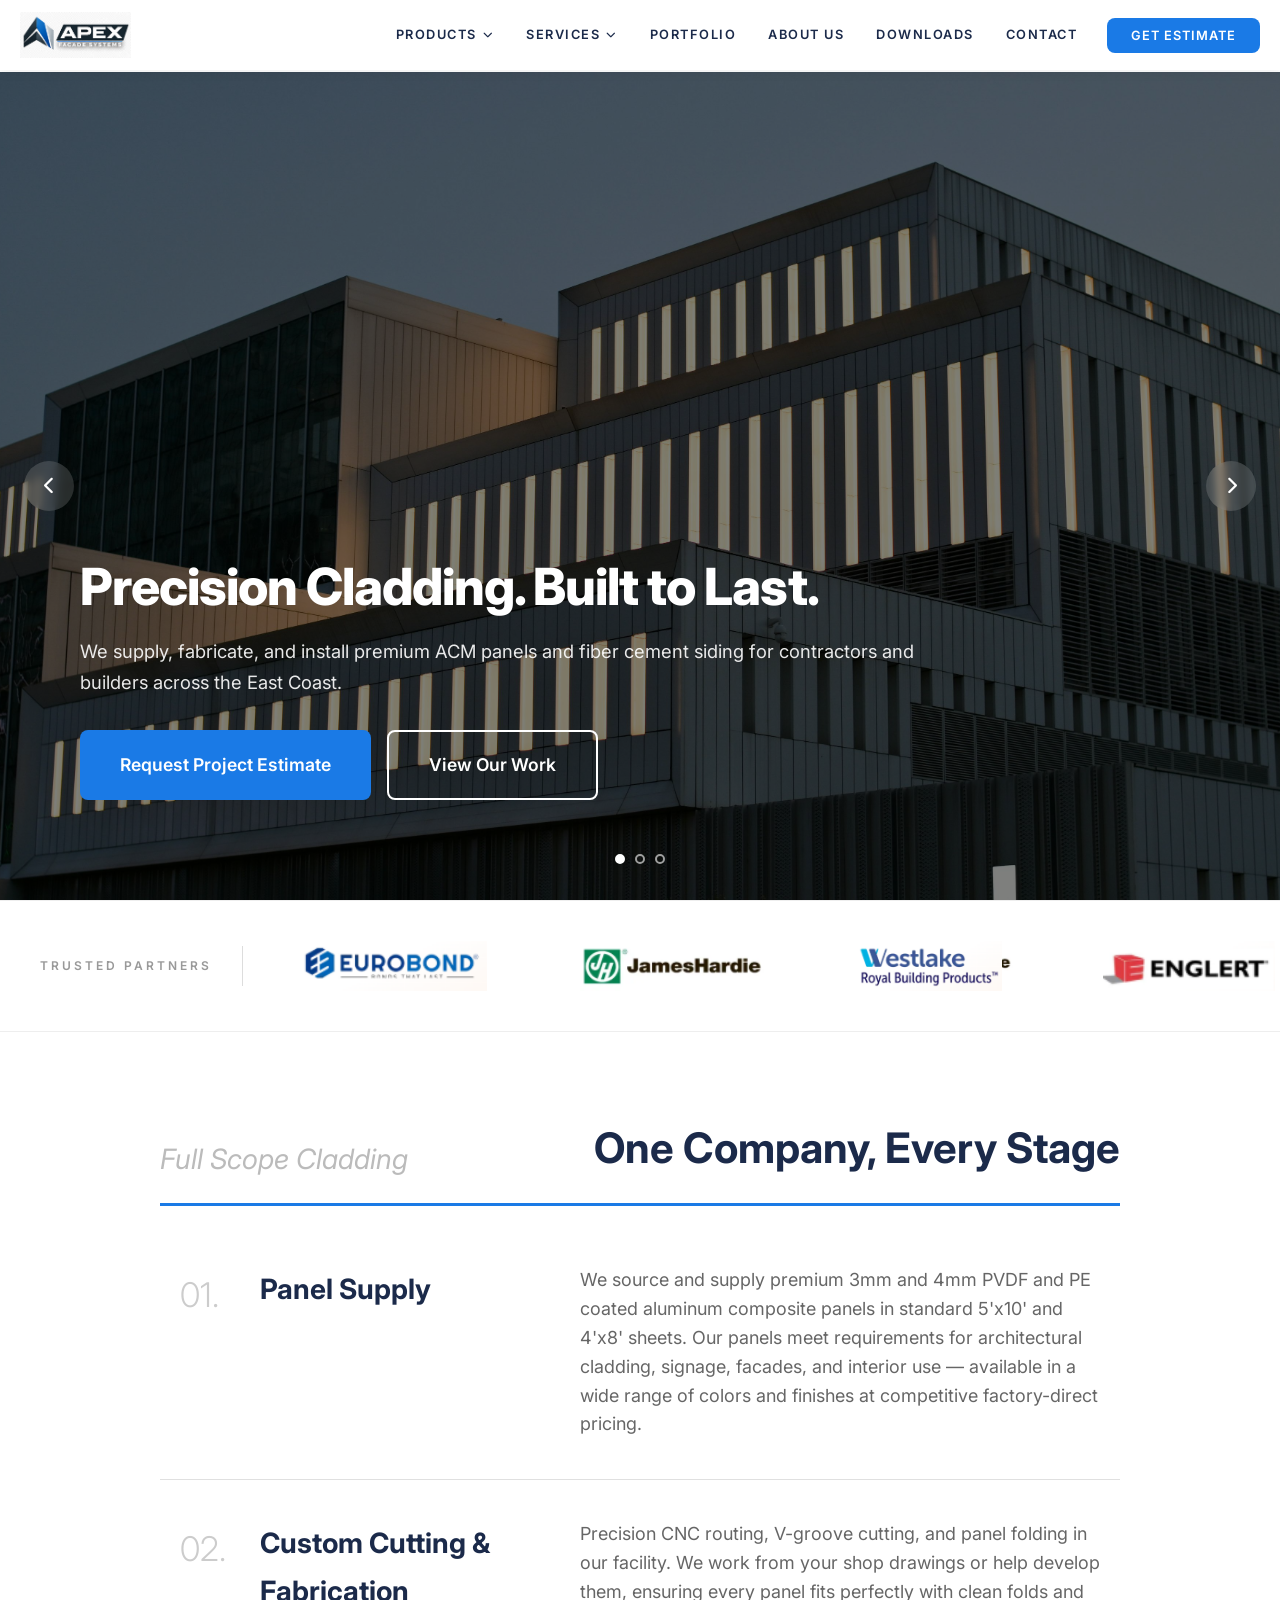
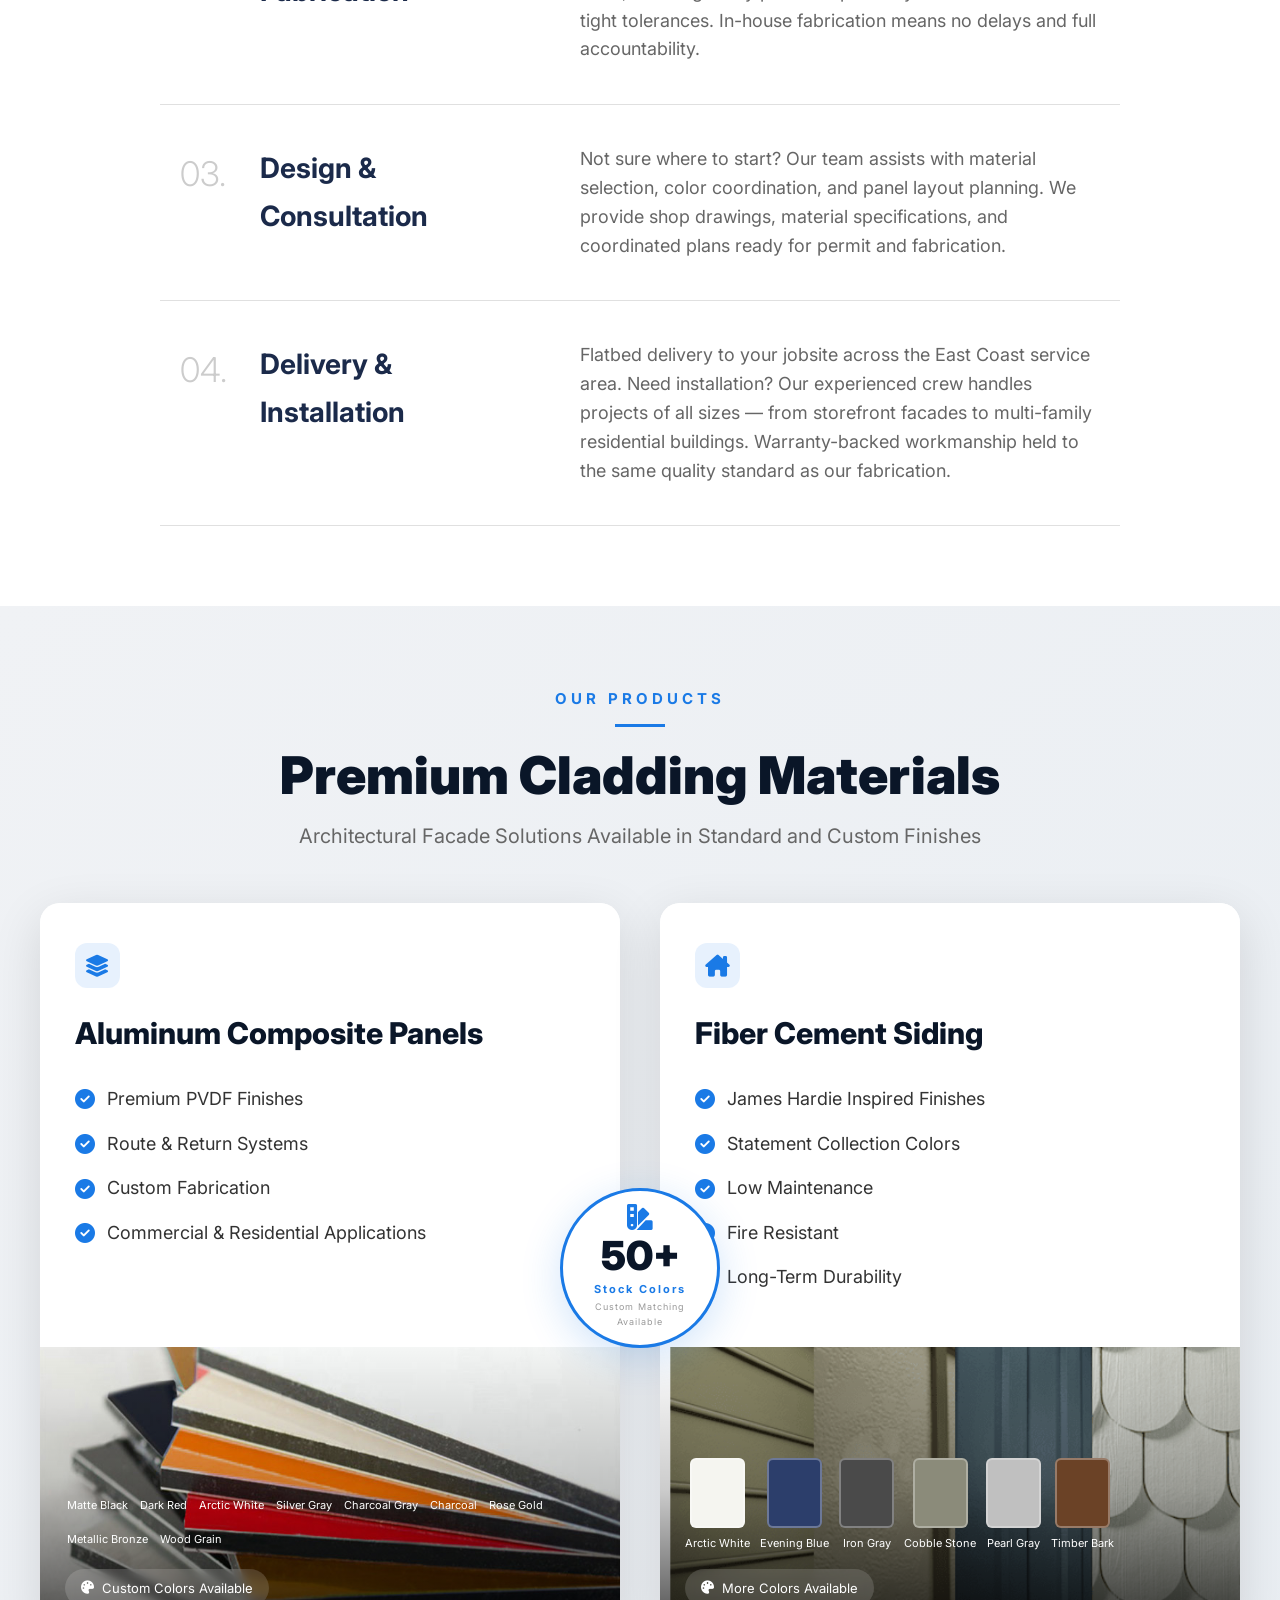
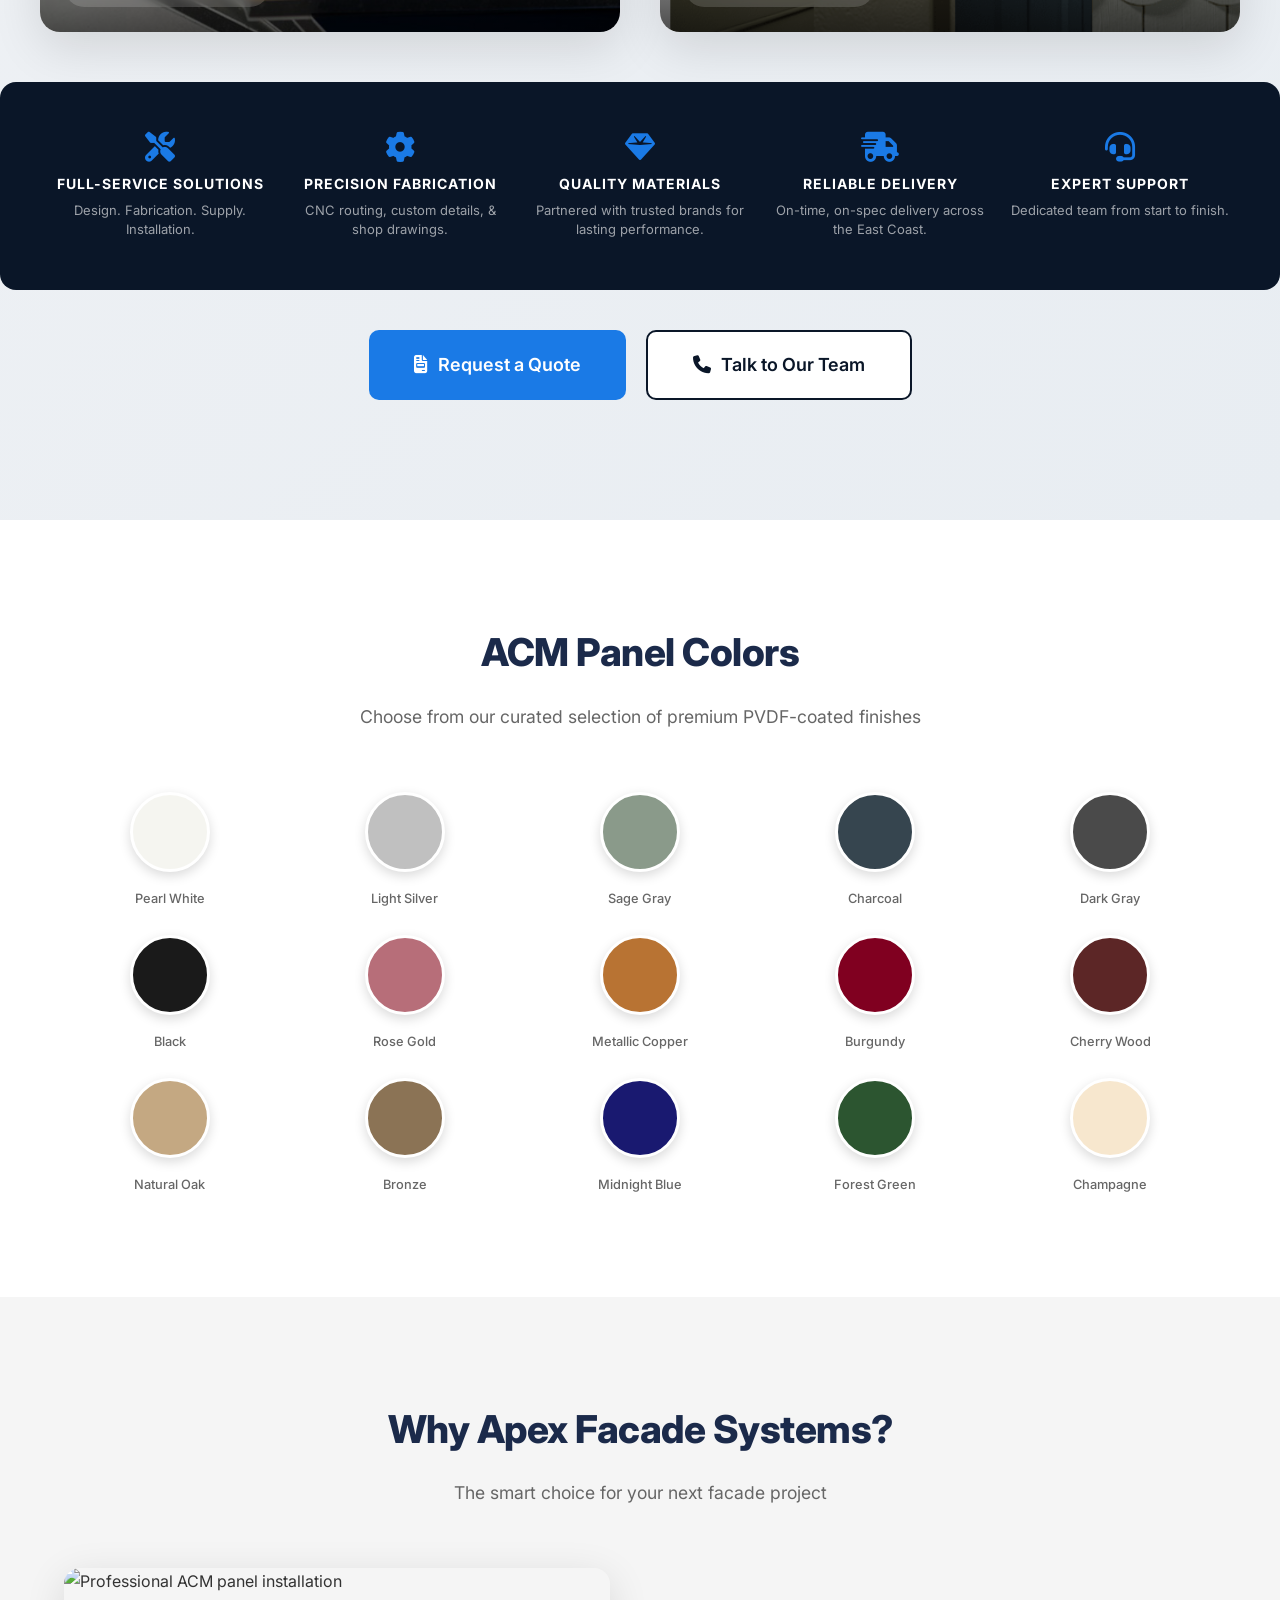
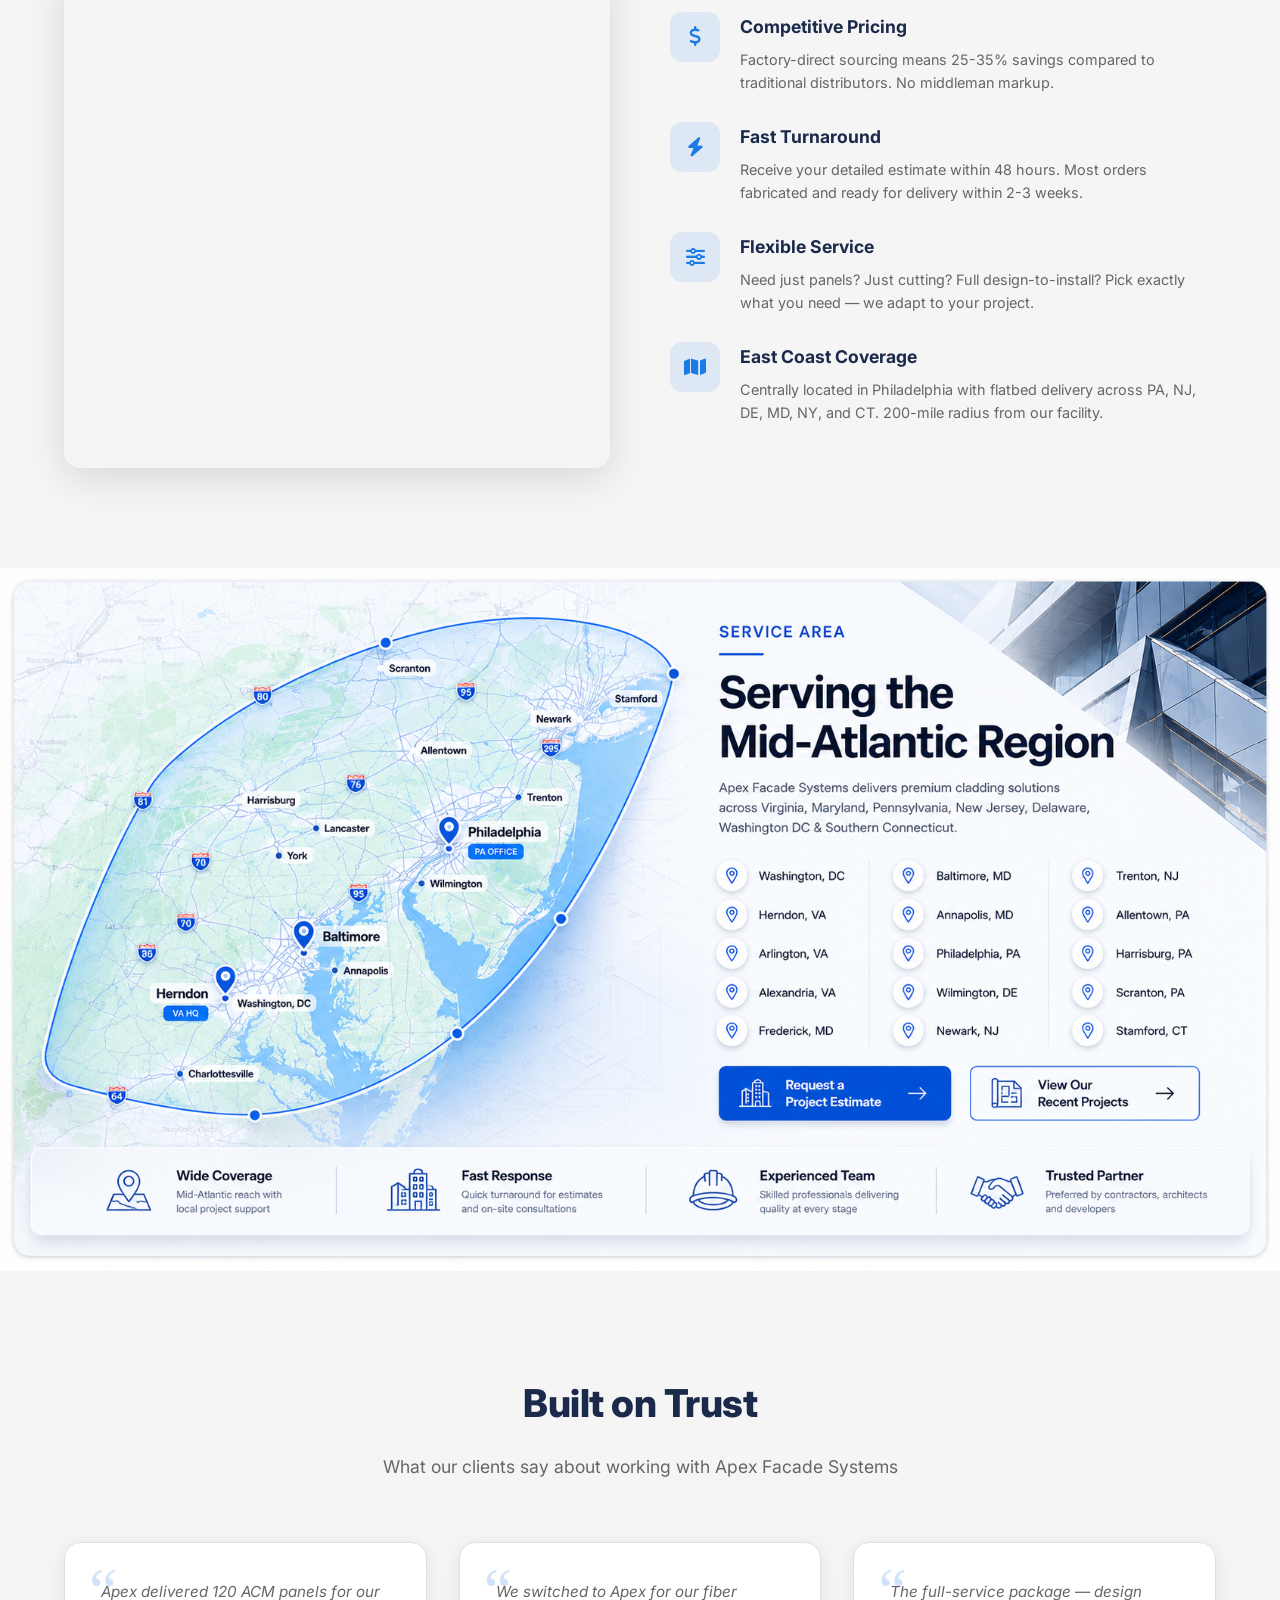
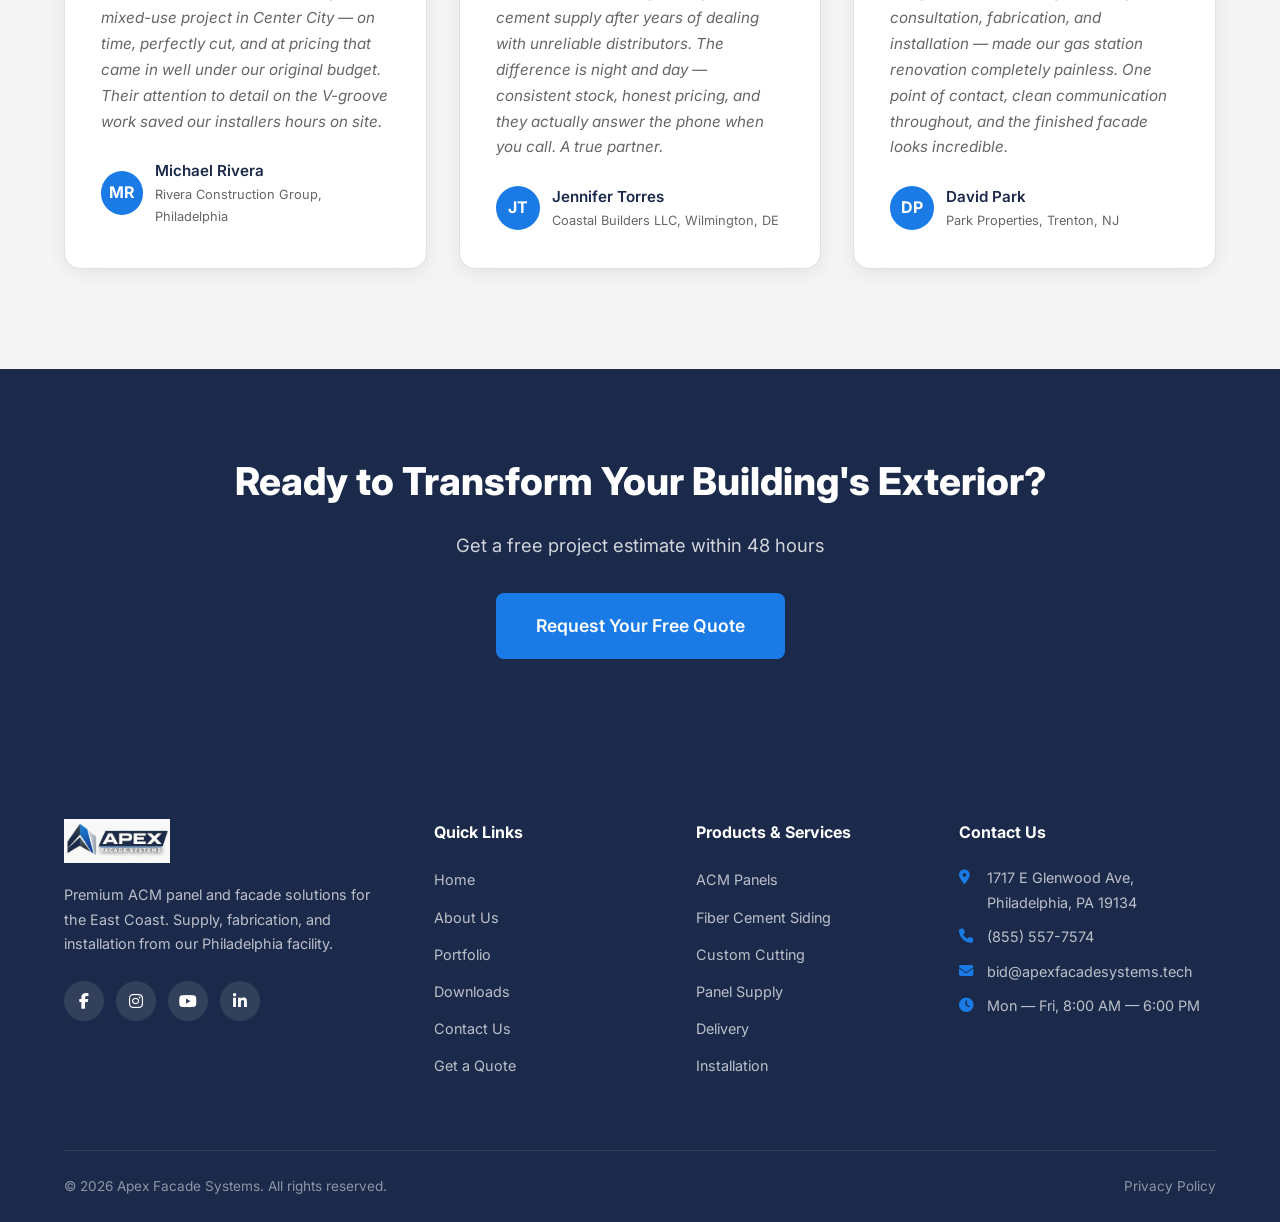
==== commit fad3a135: "Rebuild Premium Cladding section from scratch with two-zone cards, frosted glass tops, photo bottoms" ====
--- a/index.html
+++ b/index.html
@@ -214,85 +214,95 @@
 
     <!-- Products Preview -->
     <section class="products-section">
-        <div class="prod-header fade-up">
-            <span class="prod-label">Our Products</span>
-            <span class="prod-label-line"></span>
-            <h2 class="prod-title">Premium Cladding Materials</h2>
-            <p class="prod-subtitle">Architectural Facade Solutions Available in Standard and Custom Finishes</p>
-        </div>
-
-        <div class="prod-cards">
+        <div class="pcm-header">
+            <span class="pcm-label">Our Products</span>
+            <span class="pcm-line"></span>
+            <h2 class="pcm-title">Premium Cladding Materials</h2>
+            <p class="pcm-subtitle">Architectural Facade Solutions Available in Standard and Custom Finishes</p>
+        </div>
+
+        <div class="pcm-cards">
             <!-- LEFT CARD -->
-            <div class="prod-card prod-card-acm slide-left">
-                <div class="prod-card-icon"><i class="fas fa-layer-group"></i></div>
-                <h3 class="prod-card-title">Aluminum Composite Panels</h3>
-                <ul class="prod-checklist">
-                    <li><i class="fas fa-circle-check"></i>Premium PVDF Finishes</li>
-                    <li><i class="fas fa-circle-check"></i>Route &amp; Return Systems</li>
-                    <li><i class="fas fa-circle-check"></i>Custom Fabrication</li>
-                    <li><i class="fas fa-circle-check"></i>Commercial &amp; Residential Applications</li>
-                </ul>
-                <div class="prod-swatches" data-stagger>
-                    <div class="prod-swatch fade-up"><span class="prod-swatch-chip" style="background:#1a1a1a;" data-tooltip="Matte Black"></span><span class="prod-swatch-name">Matte Black</span></div>
-                    <div class="prod-swatch fade-up"><span class="prod-swatch-chip" style="background:#8B0000;" data-tooltip="Dark Red"></span><span class="prod-swatch-name">Dark Red</span></div>
-                    <div class="prod-swatch fade-up"><span class="prod-swatch-chip" style="background:#F5F5F0;" data-tooltip="Arctic White"></span><span class="prod-swatch-name">Arctic White</span></div>
-                    <div class="prod-swatch fade-up"><span class="prod-swatch-chip" style="background:#C0C0C0;" data-tooltip="Silver Gray"></span><span class="prod-swatch-name">Silver Gray</span></div>
-                    <div class="prod-swatch fade-up"><span class="prod-swatch-chip" style="background:#36454F;" data-tooltip="Charcoal Gray"></span><span class="prod-swatch-name">Charcoal Gray</span></div>
-                    <div class="prod-swatch fade-up"><span class="prod-swatch-chip" style="background:#4A4A4A;" data-tooltip="Charcoal"></span><span class="prod-swatch-name">Charcoal</span></div>
-                    <div class="prod-swatch fade-up"><span class="prod-swatch-chip" style="background:#B76E79;" data-tooltip="Rose Gold"></span><span class="prod-swatch-name">Rose Gold</span></div>
-                    <div class="prod-swatch fade-up"><span class="prod-swatch-chip" style="background:#8B7355;" data-tooltip="Metallic Bronze"></span><span class="prod-swatch-name">Metallic Bronze</span></div>
-                    <div class="prod-swatch fade-up"><span class="prod-swatch-chip" style="background:#C4A882;" data-tooltip="Wood Grain"></span><span class="prod-swatch-name">Wood Grain</span></div>
-                </div>
-                <div class="prod-badge"><i class="fas fa-palette"></i>Custom Colors Available</div>
+            <div class="pcm-card pcm-card-left">
+                <div class="pcm-card-top">
+                    <div class="pcm-icon"><i class="fas fa-layer-group"></i></div>
+                    <h3 class="pcm-card-title">Aluminum Composite Panels</h3>
+                    <ul class="pcm-checklist">
+                        <li><i class="fas fa-circle-check"></i><span>Premium PVDF Finishes</span></li>
+                        <li><i class="fas fa-circle-check"></i><span>Route &amp; Return Systems</span></li>
+                        <li><i class="fas fa-circle-check"></i><span>Custom Fabrication</span></li>
+                        <li><i class="fas fa-circle-check"></i><span>Commercial &amp; Residential Applications</span></li>
+                    </ul>
+                </div>
+                <div class="pcm-card-bottom pcm-bottom-acm">
+                    <div class="pcm-bottom-content">
+                        <div class="pcm-color-names">
+                            <span>Matte Black</span>
+                            <span>Dark Red</span>
+                            <span>Arctic White</span>
+                            <span>Silver Gray</span>
+                            <span>Charcoal Gray</span>
+                            <span>Charcoal</span>
+                            <span>Rose Gold</span>
+                            <span>Metallic Bronze</span>
+                            <span>Wood Grain</span>
+                        </div>
+                        <div class="pcm-badge"><i class="fas fa-palette"></i>Custom Colors Available</div>
+                    </div>
+                </div>
             </div>
 
             <!-- CENTER CIRCLE -->
-            <div class="prod-circle">
+            <div class="pcm-circle">
                 <i class="fas fa-swatchbook"></i>
-                <span class="prod-circle-num">50+</span>
-                <span class="prod-circle-label">Stock Colors</span>
-                <span class="prod-circle-sub">Custom Matching Available</span>
+                <span class="pcm-circle-num">50+</span>
+                <span class="pcm-circle-label">Stock Colors</span>
+                <span class="pcm-circle-sub">Custom Matching</span>
+                <span class="pcm-circle-sub">Available</span>
             </div>
 
             <!-- RIGHT CARD -->
-            <div class="prod-card prod-card-fc slide-right">
-                <div class="prod-card-icon"><i class="fas fa-house-chimney"></i></div>
-                <h3 class="prod-card-title">Fiber Cement Siding</h3>
-                <ul class="prod-checklist">
-                    <li><i class="fas fa-circle-check"></i>James Hardie Inspired Finishes</li>
-                    <li><i class="fas fa-circle-check"></i>Statement Collection Colors</li>
-                    <li><i class="fas fa-circle-check"></i>Low Maintenance</li>
-                    <li><i class="fas fa-circle-check"></i>Fire Resistant</li>
-                    <li><i class="fas fa-circle-check"></i>Long-Term Durability</li>
-                </ul>
-                <div class="prod-swatches" data-stagger>
-                    <div class="prod-swatch fade-up"><span class="prod-swatch-chip" style="background:#F5F5F0;" data-tooltip="Arctic White"></span><span class="prod-swatch-name">Arctic White</span></div>
-                    <div class="prod-swatch fade-up"><span class="prod-swatch-chip" style="background:#2C3E6B;" data-tooltip="Evening Blue"></span><span class="prod-swatch-name">Evening Blue</span></div>
-                    <div class="prod-swatch fade-up"><span class="prod-swatch-chip" style="background:#4A4A4A;" data-tooltip="Iron Gray"></span><span class="prod-swatch-name">Iron Gray</span></div>
-                    <div class="prod-swatch fade-up"><span class="prod-swatch-chip" style="background:#8B8B7A;" data-tooltip="Cobble Stone"></span><span class="prod-swatch-name">Cobble Stone</span></div>
-                    <div class="prod-swatch fade-up"><span class="prod-swatch-chip" style="background:#C0C0C0;" data-tooltip="Pearl Gray"></span><span class="prod-swatch-name">Pearl Gray</span></div>
-                    <div class="prod-swatch fade-up"><span class="prod-swatch-chip" style="background:#6B4226;" data-tooltip="Timber Bark"></span><span class="prod-swatch-name">Timber Bark</span></div>
-                </div>
-                <div class="prod-badge"><i class="fas fa-palette"></i>More Colors Available</div>
+            <div class="pcm-card pcm-card-right">
+                <div class="pcm-card-top">
+                    <div class="pcm-icon"><i class="fas fa-house-chimney"></i></div>
+                    <h3 class="pcm-card-title">Fiber Cement Siding</h3>
+                    <ul class="pcm-checklist">
+                        <li><i class="fas fa-circle-check"></i><span>James Hardie Inspired Finishes</span></li>
+                        <li><i class="fas fa-circle-check"></i><span>Statement Collection Colors</span></li>
+                        <li><i class="fas fa-circle-check"></i><span>Low Maintenance</span></li>
+                        <li><i class="fas fa-circle-check"></i><span>Fire Resistant</span></li>
+                        <li><i class="fas fa-circle-check"></i><span>Long-Term Durability</span></li>
+                    </ul>
+                </div>
+                <div class="pcm-card-bottom pcm-bottom-fc">
+                    <div class="pcm-bottom-content">
+                        <div class="pcm-swatches">
+                            <div class="pcm-swatch"><span class="pcm-chip" style="background:#F5F5F0;"></span><span class="pcm-chip-name">Arctic White</span></div>
+                            <div class="pcm-swatch"><span class="pcm-chip" style="background:#2C3E6B;"></span><span class="pcm-chip-name">Evening Blue</span></div>
+                            <div class="pcm-swatch"><span class="pcm-chip" style="background:#4A4A4A;"></span><span class="pcm-chip-name">Iron Gray</span></div>
+                            <div class="pcm-swatch"><span class="pcm-chip" style="background:#8B8B7A;"></span><span class="pcm-chip-name">Cobble Stone</span></div>
+                            <div class="pcm-swatch"><span class="pcm-chip" style="background:#C0C0C0;"></span><span class="pcm-chip-name">Pearl Gray</span></div>
+                            <div class="pcm-swatch"><span class="pcm-chip" style="background:#6B4226;"></span><span class="pcm-chip-name">Timber Bark</span></div>
+                        </div>
+                        <div class="pcm-badge"><i class="fas fa-palette"></i>More Colors Available</div>
+                    </div>
+                </div>
             </div>
         </div>
 
         <!-- FEATURES BAR -->
-        <div class="prod-features" data-stagger>
-            <div class="prod-feature fade-up"><i class="fas fa-tools"></i><h4>Full-Service Solutions</h4><p>Design. Fabrication. Supply. Installation.</p></div>
-            <div class="prod-feature fade-up"><i class="fas fa-cog"></i><h4>Precision Fabrication</h4><p>CNC routing, custom details, &amp; shop drawings.</p></div>
-            <div class="prod-feature fade-up"><i class="fas fa-gem"></i><h4>Quality Materials</h4><p>Partnered with trusted brands for lasting performance.</p></div>
-            <div class="prod-feature fade-up"><i class="fas fa-truck"></i><h4>Reliable Delivery</h4><p>On-time, on-spec delivery across the East Coast.</p></div>
-            <div class="prod-feature fade-up"><i class="fas fa-headset"></i><h4>Expert Support</h4><p>Dedicated team from start to finish.</p></div>
+        <div class="pcm-features">
+            <div class="pcm-feature"><i class="fas fa-tools"></i><h4>Full-Service Solutions</h4><p>Design. Fabrication. Supply. Installation.</p></div>
+            <div class="pcm-feature"><i class="fas fa-cog"></i><h4>Precision Fabrication</h4><p>CNC routing, custom details, &amp; shop drawings.</p></div>
+            <div class="pcm-feature"><i class="fas fa-gem"></i><h4>Quality Materials</h4><p>Partnered with trusted brands for lasting performance.</p></div>
+            <div class="pcm-feature"><i class="fas fa-truck-fast"></i><h4>Reliable Delivery</h4><p>On-time, on-spec delivery across the East Coast.</p></div>
+            <div class="pcm-feature"><i class="fas fa-headset"></i><h4>Expert Support</h4><p>Dedicated team from start to finish.</p></div>
         </div>
 
         <!-- CTA BUTTONS -->
-        <div class="prod-cta">
-            <div class="prod-cta-row">
-                <a href="estimate.html" class="prod-btn prod-btn-primary"><i class="fas fa-file-invoice"></i>Request a Quote</a>
-                <a href="contact.html" class="prod-btn prod-btn-secondary"><i class="fas fa-phone"></i>Talk to Our Team</a>
-            </div>
-            <a href="estimate.html" class="prod-btn prod-btn-estimate"><i class="fas fa-calculator"></i>Get a Free Estimate</a>
+        <div class="pcm-cta">
+            <a href="estimate.html" class="pcm-btn pcm-btn-primary"><i class="fas fa-file-invoice"></i>Request a Quote</a>
+            <a href="contact.html" class="pcm-btn pcm-btn-outline"><i class="fas fa-phone"></i>Talk to Our Team</a>
         </div>
     </section>
 
--- a/css/style.css
+++ b/css/style.css
@@ -1857,361 +1857,404 @@
   transform: scale(1.03);
 }
 
-.service-area-section,
-.products-section {
+.service-area-section {
   opacity: 0;
   transform: translateY(40px);
   transition: opacity 0.8s ease, transform 0.8s ease;
 }
 
-.service-area-section.visible,
-.products-section.visible {
+.service-area-section.visible {
   opacity: 1;
   transform: translateY(0);
 }
 
-/* ========== PRODUCTS SECTION (custom build) ========== */
+/* ========== PREMIUM CLADDING MATERIALS SECTION ========== */
 .products-section {
-    padding: 80px 0 0;
-    background: #f7f9fc;
-}
-
-.prod-header {
+    background: linear-gradient(135deg, #f0f2f5 0%, #e8edf2 100%);
+    padding: 80px 0;
+}
+
+/* Header */
+.pcm-header {
     text-align: center;
-    max-width: 760px;
-    margin: 0 auto 50px;
+    max-width: 820px;
+    margin: 0 auto;
     padding: 0 20px;
-}
-.prod-label {
+    opacity: 0;
+    transform: translateY(30px);
+    transition: opacity 0.7s ease, transform 0.7s ease;
+}
+.products-section.visible .pcm-header { opacity: 1; transform: translateY(0); }
+.pcm-label {
     display: block;
-    color: var(--brand-blue);
+    color: #1A7AE6;
+    font-size: 15px;
+    font-weight: 700;
+    letter-spacing: 4px;
     text-transform: uppercase;
-    letter-spacing: 3px;
-    font-size: 14px;
-    font-weight: 700;
-}
-.prod-label-line {
+    margin-bottom: 12px;
+}
+.pcm-line {
     display: block;
-    width: 40px;
+    width: 50px;
     height: 3px;
-    background: var(--brand-blue);
-    margin: 12px auto 20px;
-    border-radius: 2px;
-}
-.prod-title {
-    color: #1B2A4A;
-    font-size: 48px;
-    font-weight: 800;
-    margin: 0 0 14px;
-    line-height: 1.15;
-}
-.prod-subtitle {
+    background: #1A7AE6;
+    margin: 0 auto 20px;
+}
+.pcm-title {
+    color: #0a1628;
+    font-size: 52px;
+    font-weight: 900;
+    margin: 0 0 15px;
+    line-height: 1.1;
+}
+.pcm-subtitle {
     color: #666;
     font-size: 20px;
+    font-weight: 400;
     margin: 0;
 }
 
-.prod-cards {
+/* Cards container */
+.pcm-cards {
+    display: flex;
+    gap: 40px;
+    max-width: 1300px;
+    margin: 50px auto 0;
+    padding: 0 40px;
     position: relative;
-    display: flex;
-    gap: 30px;
-    max-width: 1200px;
-    margin: 0 auto;
-    padding: 0 20px;
-    align-items: stretch;
-}
-
-.prod-card {
+}
+
+/* Card */
+.pcm-card {
+    flex: 1;
+    border-radius: 20px;
+    overflow: hidden;
     position: relative;
-    flex: 1;
-    background: var(--white);
+    min-height: 650px;
+    box-shadow: 0 15px 50px rgba(0, 0, 0, 0.12);
+    display: flex;
+    flex-direction: column;
+    background: #fff;
+    opacity: 0;
+    transition: opacity 0.7s ease, transform 0.4s ease, box-shadow 0.4s ease;
+}
+.pcm-card-left { transform: translateX(-50px); }
+.pcm-card-right { transform: translateX(50px); }
+.products-section.visible .pcm-card {
+    opacity: 1;
+    transform: translateX(0);
+    transition-delay: 0.3s;
+}
+.pcm-card:hover {
+    transform: translateY(-8px);
+    box-shadow: 0 25px 60px rgba(0, 0, 0, 0.18);
+    transition-delay: 0s;
+}
+
+/* Card top zone */
+.pcm-card-top {
+    background: rgba(255, 255, 255, 0.92);
+    -webkit-backdrop-filter: blur(10px);
+    backdrop-filter: blur(10px);
+    padding: 40px 35px;
+    flex: 1 1 auto;
+}
+.pcm-icon {
+    width: 45px;
+    height: 45px;
+    background: rgba(26, 122, 230, 0.1);
+    color: #1A7AE6;
+    border-radius: 12px;
+    font-size: 22px;
+    display: flex;
+    align-items: center;
+    justify-content: center;
+    margin-bottom: 20px;
+}
+.pcm-card-title {
+    font-size: 30px;
+    font-weight: 800;
+    color: #0a1628;
+    margin: 0 0 25px;
+}
+.pcm-checklist {
+    list-style: none;
+    padding: 0;
+    margin: 0;
+}
+.pcm-checklist li {
+    display: flex;
+    align-items: center;
+    gap: 12px;
+    margin-bottom: 14px;
+}
+.pcm-checklist li i {
+    color: #1A7AE6;
+    font-size: 20px;
+    flex-shrink: 0;
+}
+.pcm-checklist li span {
+    font-size: 18px;
+    color: #333;
+}
+
+/* Card bottom zone */
+.pcm-card-bottom {
+    position: relative;
+    min-height: 285px;
     background-size: cover;
     background-position: center;
-    border-radius: 16px;
-    padding: 50px;
-    box-shadow: 0 10px 40px rgba(0, 0, 0, 0.1);
-    overflow: hidden;
-    z-index: 1;
-    transition: transform 0.35s ease, box-shadow 0.35s ease;
-}
-.prod-card:hover {
-    transform: translateY(-5px);
-    box-shadow: 0 20px 55px rgba(0, 0, 0, 0.18);
-}
-.prod-card-acm { background-image: url('../images/hero6.jpg'); }
-.prod-card-fc { background-image: url('../images/hero7.png'); }
-.prod-card::before {
+    display: flex;
+    align-items: flex-end;
+}
+.pcm-bottom-acm { background-image: url('../images/hero6.jpg'); }
+.pcm-bottom-fc { background-image: url('../images/hero7.png'); }
+.pcm-card-bottom::before {
     content: "";
     position: absolute;
     inset: 0;
-    background: rgba(255, 255, 255, 0.88);
-    z-index: -1;
-}
-
-.prod-card-icon {
-    width: 56px;
-    height: 56px;
-    border-radius: 12px;
-    background: rgba(26, 122, 230, 0.1);
-    color: var(--brand-blue);
-    display: flex;
-    align-items: center;
-    justify-content: center;
-    font-size: 24px;
-    margin-bottom: 20px;
-}
-.prod-card-title {
-    color: #1B2A4A;
-    font-size: 32px;
-    font-weight: 700;
-    margin: 0 0 22px;
-}
-
-.prod-checklist {
-    list-style: none;
-    padding: 0;
-    margin: 0 0 28px;
-}
-.prod-checklist li {
-    display: flex;
-    align-items: center;
-    gap: 12px;
-    color: #333;
-    font-size: 18px;
-    padding: 8px 0;
-}
-.prod-checklist li i {
-    color: var(--brand-blue);
-    font-size: 18px;
-    flex-shrink: 0;
-}
-
-.prod-swatches {
+    background: linear-gradient(to top, rgba(0, 0, 0, 0.7) 0%, rgba(0, 0, 0, 0.2) 50%, transparent 100%);
+}
+.pcm-bottom-content {
+    position: relative;
+    z-index: 1;
+    width: 100%;
+    padding: 25px;
+}
+
+/* Left card color name labels */
+.pcm-color-names {
     display: flex;
     flex-wrap: wrap;
-    gap: 14px;
-    margin-bottom: 24px;
-}
-.prod-swatch {
+    gap: 8px;
+    margin-bottom: 16px;
+}
+.pcm-color-names span {
+    font-size: 11px;
+    color: #fff;
+    text-align: center;
+    padding: 4px 2px;
+}
+
+/* Right card swatches */
+.pcm-swatches {
+    display: flex;
+    flex-wrap: wrap;
+    gap: 10px;
+    margin-bottom: 16px;
+}
+.pcm-swatch {
     display: flex;
     flex-direction: column;
     align-items: center;
-    width: 60px;
-}
-.prod-swatch-chip {
-    position: relative;
-    width: 60px;
-    height: 75px;
-    border-radius: 8px;
-    border: 1px solid #e0e0e0;
+    gap: 6px;
+}
+.pcm-chip {
+    width: 55px;
+    height: 70px;
+    border-radius: 6px;
+    border: 2px solid rgba(255, 255, 255, 0.3);
     cursor: pointer;
-    transition: transform 0.25s ease, box-shadow 0.25s ease;
-}
-.prod-swatch-chip:hover {
+    transition: transform 0.25s ease, border-color 0.25s ease, box-shadow 0.25s ease;
+}
+.pcm-chip:hover {
     transform: scale(1.15);
-    box-shadow: 0 8px 20px rgba(27, 42, 74, 0.25);
-    z-index: 5;
-}
-.prod-swatch-chip::after {
-    content: attr(data-tooltip);
-    position: absolute;
-    bottom: calc(100% + 8px);
-    left: 50%;
-    transform: translateX(-50%);
-    background: #1B2A4A;
+    border-color: #fff;
+    box-shadow: 0 5px 20px rgba(0, 0, 0, 0.3);
+}
+.pcm-chip-name {
+    font-size: 11px;
     color: #fff;
-    font-size: 11px;
-    white-space: nowrap;
-    padding: 5px 9px;
-    border-radius: 6px;
-    opacity: 0;
-    pointer-events: none;
-    transition: opacity 0.2s ease;
-    z-index: 6;
-}
-.prod-swatch-chip:hover::after { opacity: 1; }
-.prod-swatch-name {
-    margin-top: 8px;
+    text-align: center;
+}
+
+/* Badge */
+.pcm-badge {
+    display: inline-flex;
+    align-items: center;
+    gap: 8px;
+    background: rgba(255, 255, 255, 0.15);
+    -webkit-backdrop-filter: blur(5px);
+    backdrop-filter: blur(5px);
+    border-radius: 20px;
+    padding: 8px 16px;
+    color: #fff;
     font-size: 13px;
-    color: #555;
-    text-align: center;
-    line-height: 1.2;
-}
-
-.prod-badge {
-    display: inline-flex;
-    align-items: center;
-    gap: 8px;
-    background: rgba(26, 122, 230, 0.1);
-    color: var(--brand-blue);
-    font-size: 13px;
-    font-weight: 600;
-    padding: 8px 16px;
-    border-radius: 20px;
-}
-
-.prod-circle {
+}
+
+/* Center circle */
+.pcm-circle {
     position: absolute;
     top: 50%;
     left: 50%;
+    transform: translate(-50%, -50%) scale(0);
     width: 160px;
     height: 160px;
     border-radius: 50%;
-    background: var(--white);
-    border: 3px solid var(--brand-blue);
+    background: #fff;
+    border: 3px solid #1A7AE6;
+    box-shadow: 0 10px 40px rgba(26, 122, 230, 0.2);
+    z-index: 10;
     display: flex;
     flex-direction: column;
     align-items: center;
     justify-content: center;
     text-align: center;
-    z-index: 4;
-    animation: prodCircleIn 0.8s cubic-bezier(0.34, 1.56, 0.64, 1) both,
-               prodGlow 2.5s ease-in-out infinite;
-}
-.prod-circle i {
-    color: var(--brand-blue);
+    transition: transform 0.6s cubic-bezier(0.34, 1.56, 0.64, 1);
+    animation: pcmPulse 2s ease-in-out infinite;
+}
+.products-section.visible .pcm-circle {
+    transform: translate(-50%, -50%) scale(1);
+    transition-delay: 0.6s;
+}
+.pcm-circle i {
+    color: #1A7AE6;
+    font-size: 26px;
+    margin-bottom: 5px;
+}
+.pcm-circle-num {
+    font-size: 40px;
+    font-weight: 900;
+    color: #0a1628;
+    line-height: 1;
+}
+.pcm-circle-label {
+    font-size: 11px;
+    color: #1A7AE6;
+    font-weight: 700;
+    letter-spacing: 2px;
+    margin-top: 4px;
+}
+.pcm-circle-sub {
+    font-size: 9px;
+    color: #999;
+    letter-spacing: 1px;
+}
+@keyframes pcmPulse {
+    0%, 100% { box-shadow: 0 0 0 0 rgba(26, 122, 230, 0.2), 0 10px 40px rgba(26, 122, 230, 0.2); }
+    50% { box-shadow: 0 0 25px 8px rgba(26, 122, 230, 0.5), 0 10px 40px rgba(26, 122, 230, 0.2); }
+}
+
+/* Features bar */
+.pcm-features {
+    background: #0a1628;
+    padding: 35px 40px;
+    display: flex;
+    justify-content: space-around;
+    max-width: 1300px;
+    margin: 50px auto 0;
+    border-radius: 16px;
+    opacity: 0;
+    transform: translateY(30px);
+    transition: opacity 0.7s ease, transform 0.7s ease;
+}
+.products-section.visible .pcm-features {
+    opacity: 1;
+    transform: translateY(0);
+    transition-delay: 0.5s;
+}
+.pcm-feature {
+    flex: 1;
+    text-align: center;
+    padding: 15px 10px;
+    border-radius: 10px;
+    transition: background 0.3s ease;
+}
+.pcm-feature:hover {
+    background: rgba(255, 255, 255, 0.08);
+}
+.pcm-feature i {
     font-size: 30px;
-    margin-bottom: 2px;
-}
-.prod-circle-num {
-    color: #1B2A4A;
-    font-size: 42px;
-    font-weight: 800;
-    line-height: 1;
-}
-.prod-circle-label {
-    color: var(--brand-blue);
-    font-size: 11px;
-    letter-spacing: 2px;
-    text-transform: uppercase;
-    font-weight: 700;
-    margin-top: 2px;
-}
-.prod-circle-sub {
-    color: #888;
-    font-size: 10px;
-    letter-spacing: 1px;
-    text-transform: uppercase;
-    margin-top: 3px;
-}
-@keyframes prodCircleIn {
-    0% { transform: translate(-50%, -50%) scale(0); }
-    60% { transform: translate(-50%, -50%) scale(1.15); }
-    100% { transform: translate(-50%, -50%) scale(1); }
-}
-@keyframes prodGlow {
-    0%, 100% { box-shadow: 0 0 0 0 rgba(26, 122, 230, 0.35), 0 10px 30px rgba(27, 42, 74, 0.2); }
-    50% { box-shadow: 0 0 28px 10px rgba(26, 122, 230, 0.45), 0 10px 30px rgba(27, 42, 74, 0.2); }
-}
-
-.prod-features {
-    display: flex;
-    flex-wrap: wrap;
-    background: #1B2A4A;
-    margin-top: 70px;
-    padding: 50px 20px;
-}
-.prod-feature {
-    flex: 1 1 180px;
-    text-align: center;
-    padding: 20px 18px;
-    border-radius: 12px;
-    transition: background 0.3s ease;
-}
-.prod-feature:hover {
-    background: rgba(255, 255, 255, 0.1);
-}
-.prod-feature i {
-    color: var(--brand-blue);
-    font-size: 32px;
-    margin-bottom: 14px;
-    transition: transform 0.3s ease;
-}
-.prod-feature:hover i {
-    transform: scale(1.18);
-}
-.prod-feature h4 {
-    color: #fff;
+    color: #1A7AE6;
+    margin-bottom: 10px;
+}
+.pcm-feature h4 {
     font-size: 14px;
     font-weight: 700;
+    color: #fff;
+    text-transform: uppercase;
     letter-spacing: 1px;
-    text-transform: uppercase;
-    margin: 0 0 8px;
-}
-.prod-feature p {
-    color: rgba(255, 255, 255, 0.7);
+    margin: 0 0 5px;
+}
+.pcm-feature p {
     font-size: 13px;
+    color: rgba(255, 255, 255, 0.6);
     margin: 0;
     line-height: 1.5;
 }
 
-.prod-cta {
-    display: flex;
-    flex-direction: column;
-    align-items: center;
-    gap: 24px;
-    padding: 40px 20px;
-    background: #1B2A4A;
-}
-.prod-cta-row {
-    display: flex;
+/* CTA buttons */
+.pcm-cta {
+    display: flex;
+    gap: 20px;
     justify-content: center;
-    flex-wrap: wrap;
-    gap: 20px;
-}
-.prod-btn {
+    padding: 40px 0;
+    opacity: 0;
+    transition: opacity 0.7s ease;
+}
+.products-section.visible .pcm-cta {
+    opacity: 1;
+    transition-delay: 0.7s;
+}
+.pcm-btn {
     display: inline-flex;
     align-items: center;
     gap: 10px;
-    padding: 15px 40px;
-    border-radius: 8px;
+    padding: 18px 45px;
+    font-size: 18px;
     font-weight: 600;
-    font-size: 16px;
+    border-radius: 10px;
     text-decoration: none;
-    transition: box-shadow 0.3s ease, transform 0.3s ease;
-}
-.prod-btn-primary {
-    background: var(--brand-blue);
+    border: none;
+    cursor: pointer;
+    transition: background 0.3s ease, color 0.3s ease, transform 0.3s ease, box-shadow 0.3s ease;
+}
+.pcm-btn-primary {
+    background: #1A7AE6;
     color: #fff;
 }
-.prod-btn-primary:hover {
-    box-shadow: 0 10px 25px rgba(26, 122, 230, 0.4);
+.pcm-btn-primary:hover {
+    background: #1565c0;
     transform: translateY(-3px);
-}
-.prod-btn-secondary {
+    box-shadow: 0 10px 30px rgba(26, 122, 230, 0.4);
+}
+.pcm-btn-outline {
     background: #fff;
-    color: #1B2A4A;
-    border: 2px solid #1B2A4A;
-}
-.prod-btn-secondary:hover {
-    box-shadow: 0 10px 25px rgba(0, 0, 0, 0.2);
+    color: #0a1628;
+    border: 2px solid #0a1628;
+}
+.pcm-btn-outline:hover {
+    background: #0a1628;
+    color: #fff;
     transform: translateY(-3px);
 }
-.prod-btn-estimate {
-    background: var(--brand-blue);
-    color: #fff;
-    font-size: 18px;
-    padding: 18px 50px;
-    animation: prodBtnGlow 2.2s ease-in-out infinite;
-}
-.prod-btn-estimate:hover {
-    transform: translateY(-3px);
-    animation-play-state: paused;
-    box-shadow: 0 0 35px rgba(26, 122, 230, 0.7);
-}
-@keyframes prodBtnGlow {
-    0%, 100% { box-shadow: 0 0 0 0 rgba(26, 122, 230, 0.5); }
-    50% { box-shadow: 0 0 30px 6px rgba(26, 122, 230, 0.6); }
-}
-
+
+/* Responsive */
 @media (max-width: 900px) {
-    .prod-cards {
+    .pcm-title { font-size: 38px; }
+    .pcm-subtitle { font-size: 18px; }
+    .pcm-cards {
         flex-direction: column;
-    }
-    .prod-circle {
-        display: none;
-    }
-    .prod-title { font-size: 32px; }
+        padding: 0 20px;
+    }
+    .pcm-card-left,
+    .pcm-card-right { transform: translateY(40px); }
+    .products-section.visible .pcm-card { transform: translateY(0); }
+    .pcm-circle {
+        position: relative;
+        top: auto;
+        left: auto;
+        margin: -25px auto;
+        transform: scale(0);
+    }
+    .products-section.visible .pcm-circle { transform: scale(1); }
+    .pcm-features {
+        flex-wrap: wrap;
+        gap: 10px;
+    }
+    .pcm-feature { flex: 1 1 40%; }
+    .pcm-cta { flex-direction: column; align-items: center; }
 }
 
 .fade-in {
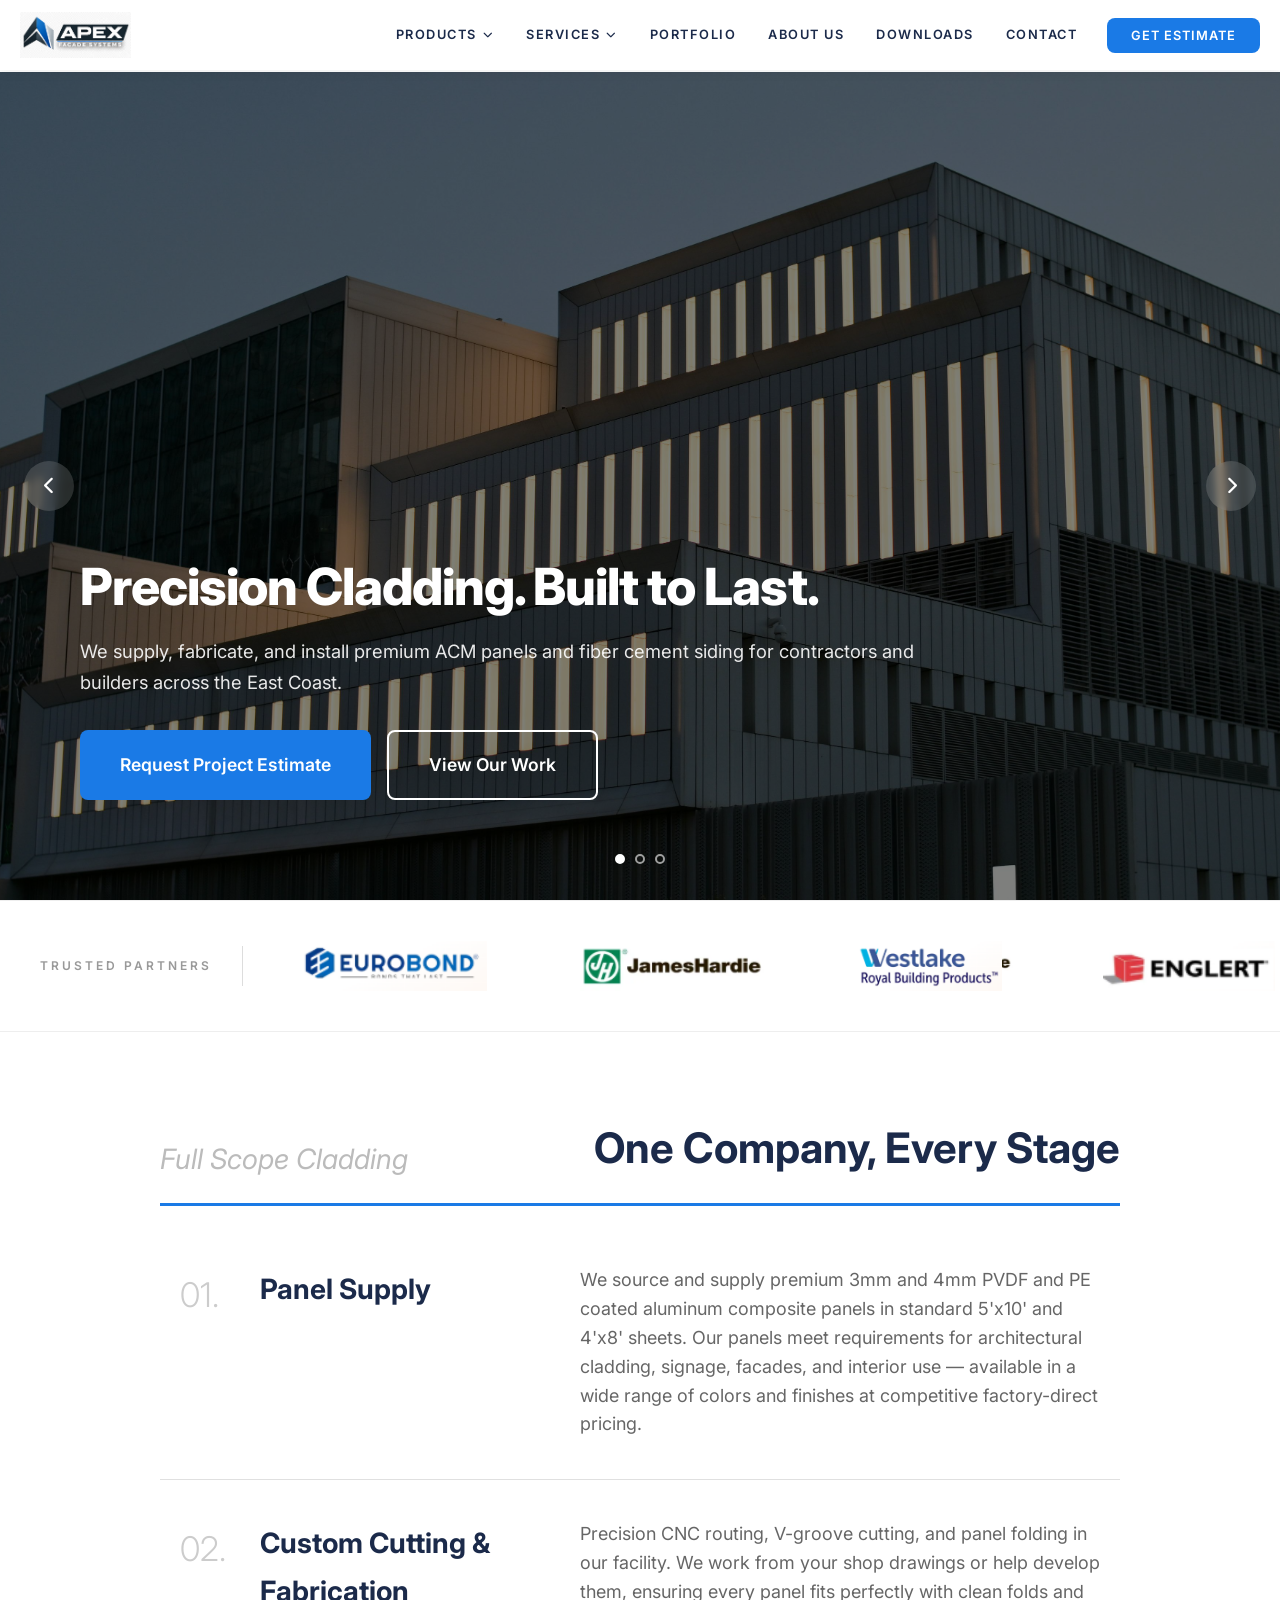
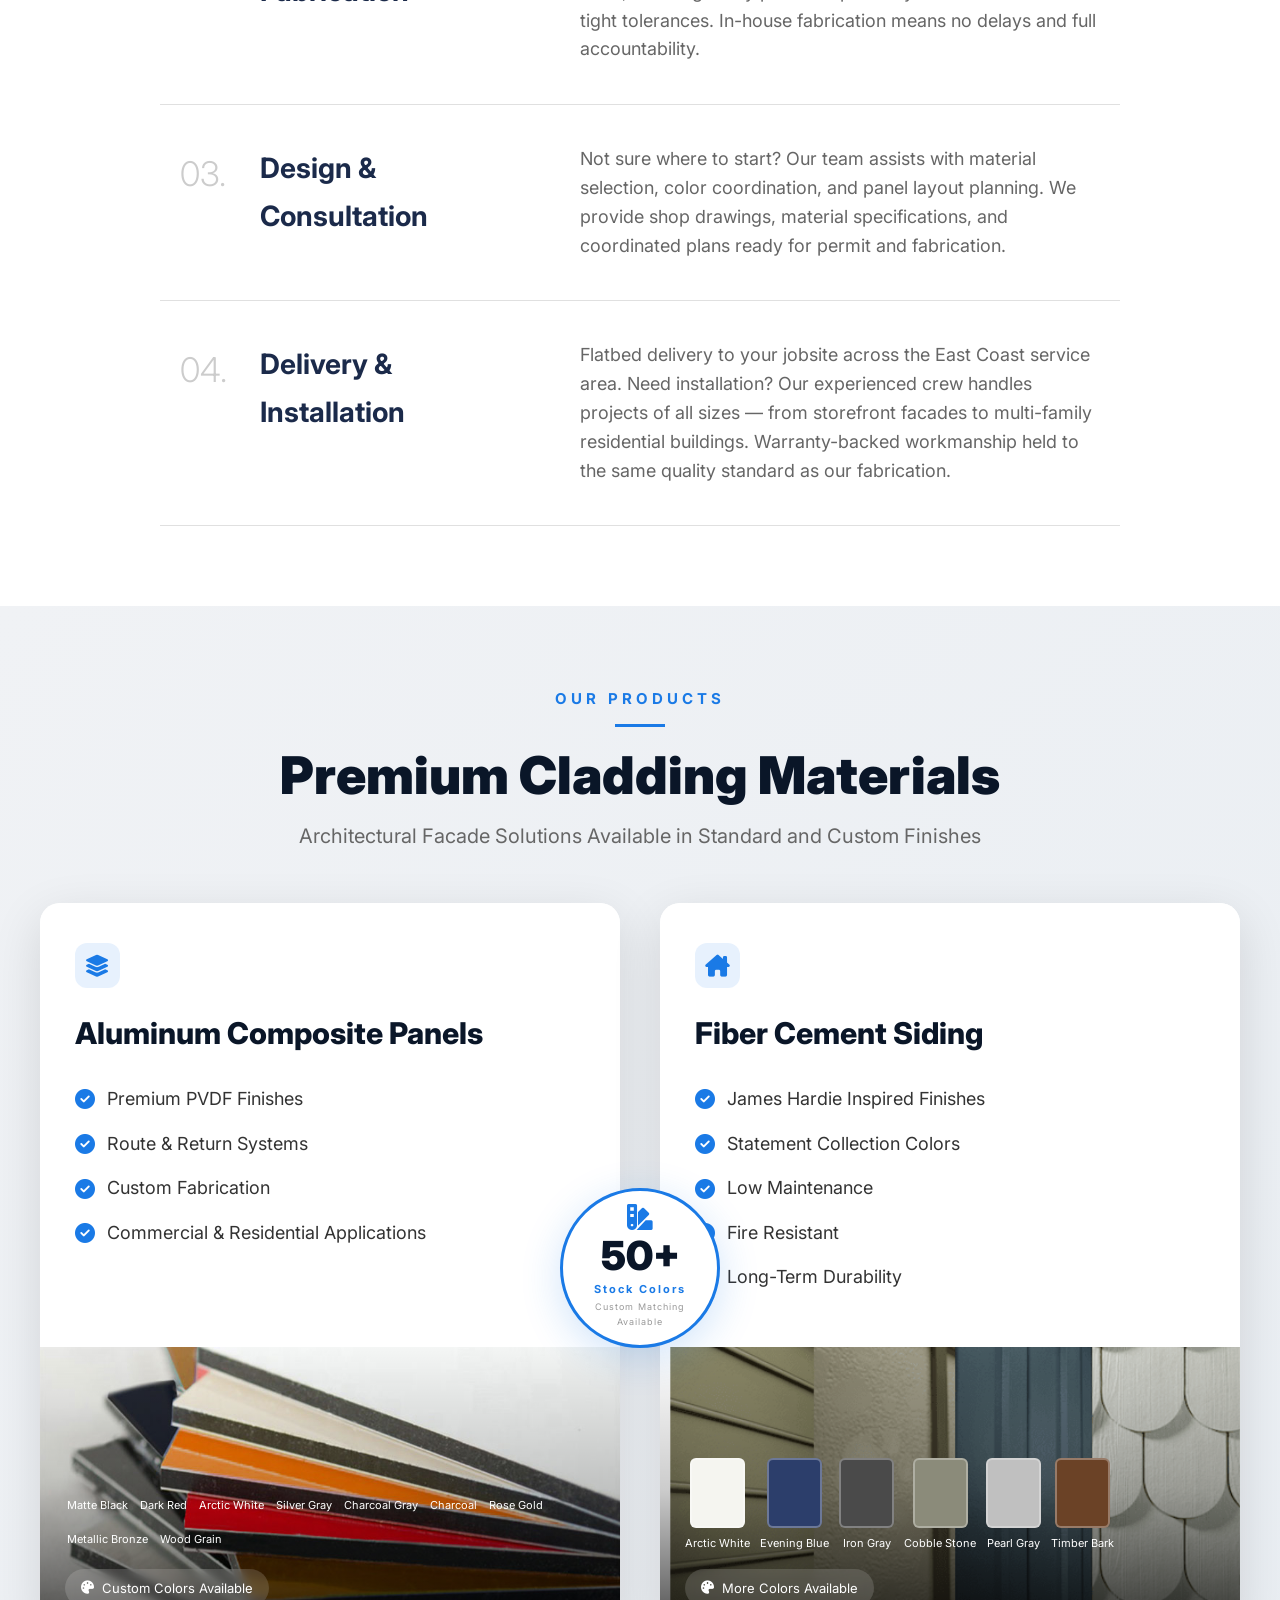
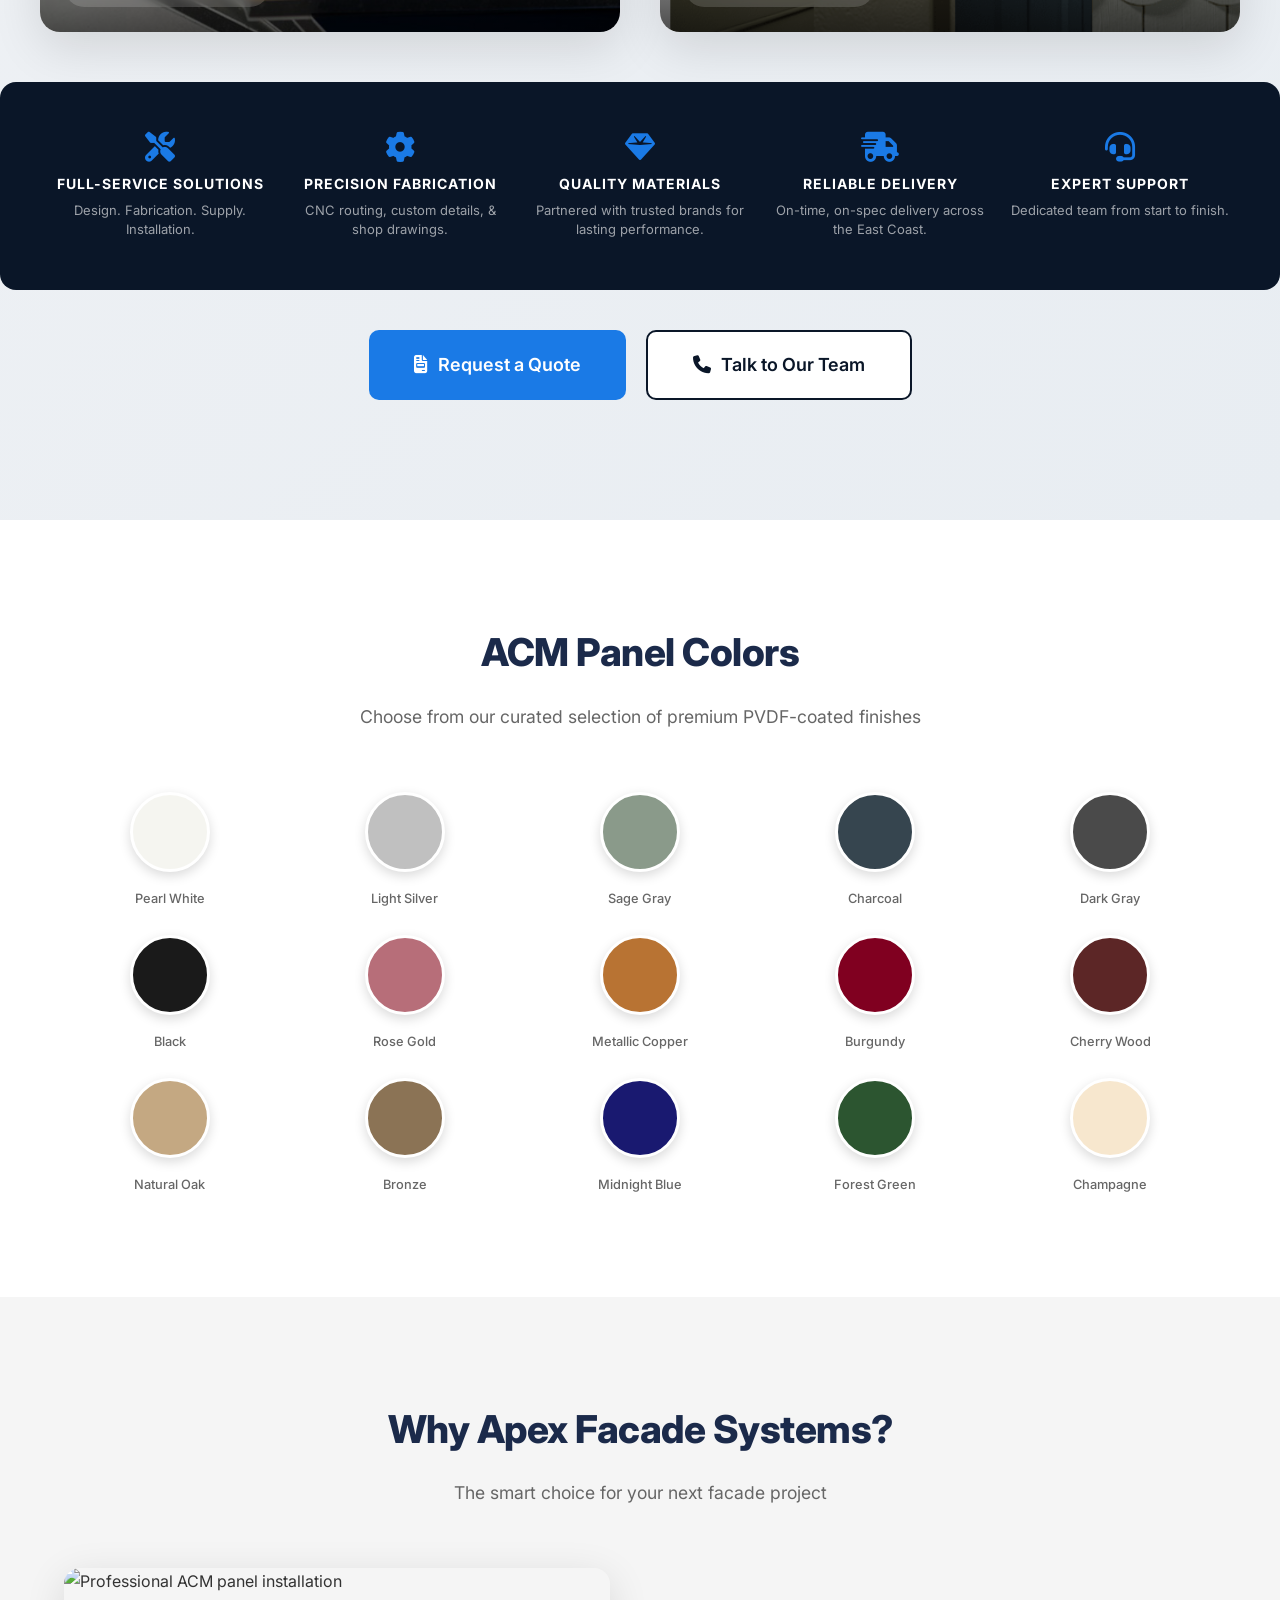
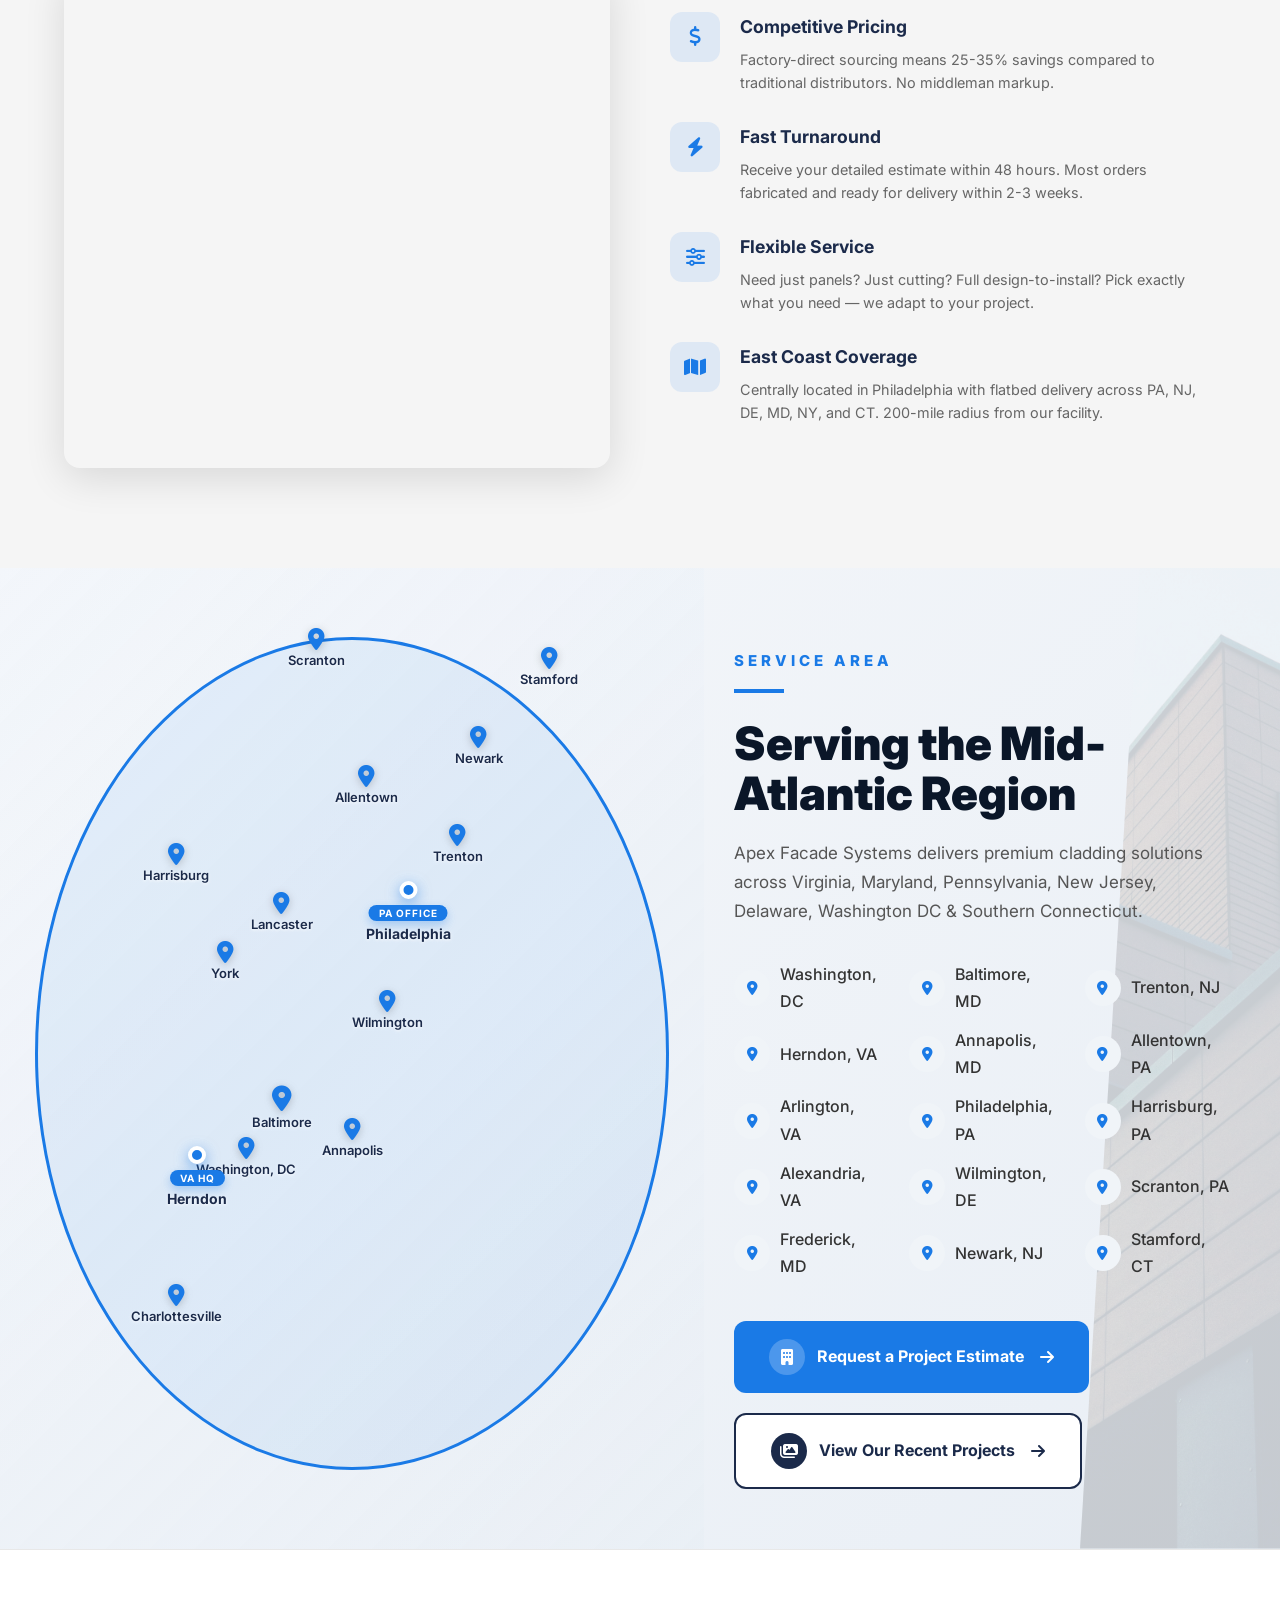
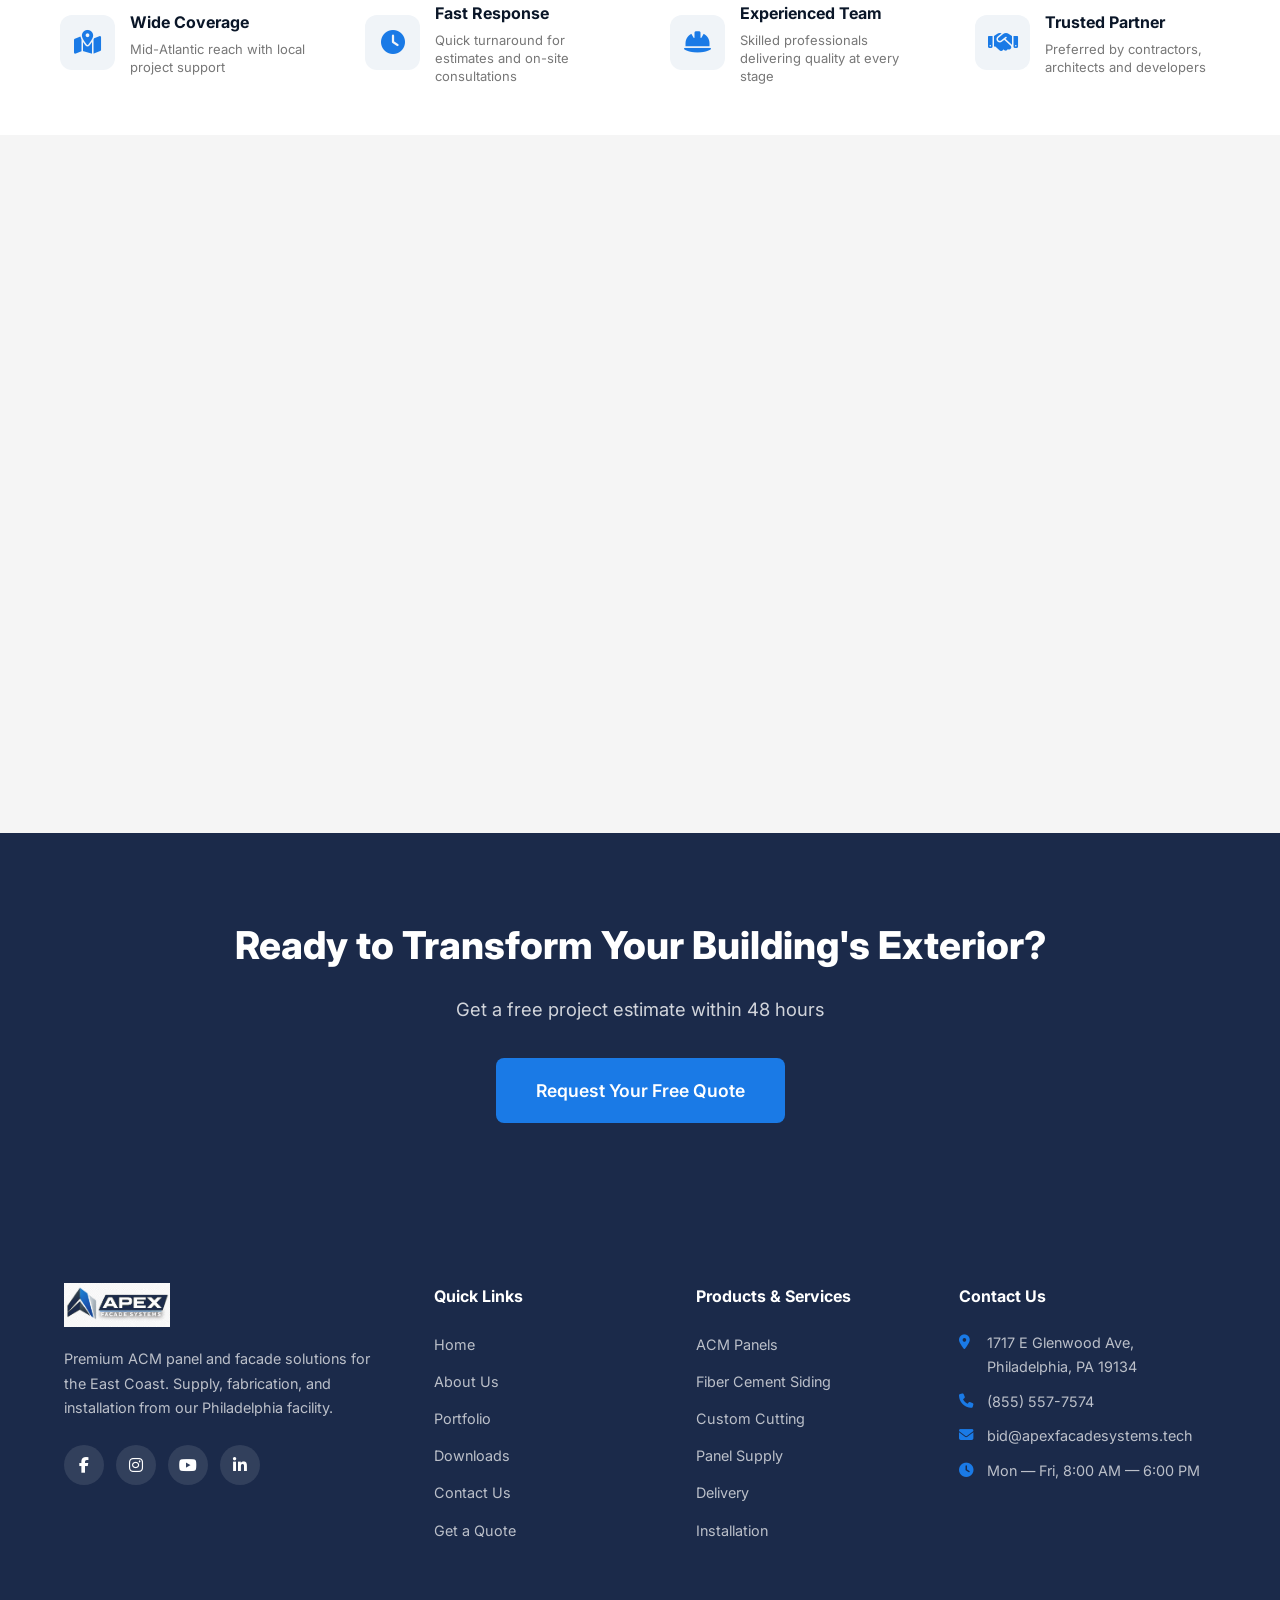
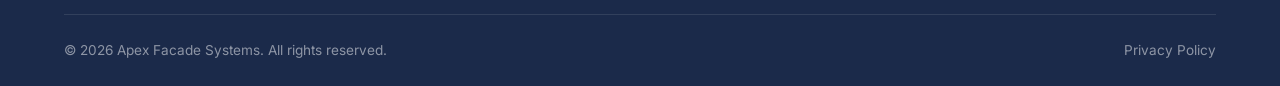
==== commit d3457f07: "Rebuild service area section from scratch with interactive map, city pins, content panel, and featur" ====
--- a/index.html
+++ b/index.html
@@ -432,16 +432,112 @@
     </section>
 
     <!-- Service Area -->
-    <section class="service-area-section" style="position: relative; padding: 0; overflow: hidden;">
-      <div style="position: relative; max-width: 100%; margin: 0 auto;">
-        <img src="images/hero9.png" alt="Apex Facade Systems Service Area Map - Mid-Atlantic Region" style="width: 100%; height: auto; display: block;">
-
-        <!-- Clickable "Request a Project Estimate" button overlay -->
-        <a href="estimate.html" class="hover-glow" style="position: absolute; bottom: 9%; left: 56%; width: 16%; height: 5.5%; z-index: 2; border-radius: 8px; transition: box-shadow 0.3s ease, transform 0.3s ease;"></a>
-
-        <!-- Clickable "View Our Recent Projects" button overlay -->
-        <a href="portfolio.html" class="hover-glow" style="position: absolute; bottom: 9%; left: 74%; width: 16%; height: 5.5%; z-index: 2; border-radius: 8px; transition: box-shadow 0.3s ease, transform 0.3s ease;"></a>
-      </div>
+    <section class="service-area-section">
+        <div class="sa-main">
+            <!-- LEFT: MAP -->
+            <div class="sa-map">
+                <iframe class="sa-map-iframe" src="https://www.google.com/maps/embed?pb=!1m14!1m12!1m3!1d1580000!2d-76.0!3d39.5!2m3!1f0!2f0!3f0!3m2!1i1024!2i768!4v1" loading="lazy" title="Service Area Map"></iframe>
+                <div class="sa-map-tint"></div>
+                <div class="sa-ellipse"></div>
+
+                <div class="sa-marker sa-marker-main" style="top:35%;left:58%;--d:0s;">
+                    <span class="sa-pin sa-pin-main"></span>
+                    <span class="sa-pin-badge">PA Office</span>
+                    <span class="sa-pin-name">Philadelphia</span>
+                </div>
+                <div class="sa-marker" style="top:45%;left:55%;--d:0.1s;"><i class="fas fa-location-dot"></i><span class="sa-pin-name">Wilmington</span></div>
+                <div class="sa-marker" style="top:28%;left:65%;--d:0.15s;"><i class="fas fa-location-dot"></i><span class="sa-pin-name">Trenton</span></div>
+                <div class="sa-marker" style="top:22%;left:52%;--d:0.2s;"><i class="fas fa-location-dot"></i><span class="sa-pin-name">Allentown</span></div>
+                <div class="sa-marker" style="top:35%;left:40%;--d:0.25s;"><i class="fas fa-location-dot"></i><span class="sa-pin-name">Lancaster</span></div>
+                <div class="sa-marker" style="top:18%;left:68%;--d:0.3s;"><i class="fas fa-location-dot"></i><span class="sa-pin-name">Newark</span></div>
+                <div class="sa-marker sa-marker-mid" style="top:55%;left:40%;--d:0.35s;"><i class="fas fa-location-dot"></i><span class="sa-pin-name">Baltimore</span></div>
+                <div class="sa-marker" style="top:40%;left:32%;--d:0.4s;"><i class="fas fa-location-dot"></i><span class="sa-pin-name">York</span></div>
+                <div class="sa-marker" style="top:58%;left:50%;--d:0.45s;"><i class="fas fa-location-dot"></i><span class="sa-pin-name">Annapolis</span></div>
+                <div class="sa-marker" style="top:30%;left:25%;--d:0.5s;"><i class="fas fa-location-dot"></i><span class="sa-pin-name">Harrisburg</span></div>
+                <div class="sa-marker" style="top:10%;left:78%;--d:0.55s;"><i class="fas fa-location-dot"></i><span class="sa-pin-name">Stamford</span></div>
+                <div class="sa-marker" style="top:8%;left:45%;--d:0.6s;"><i class="fas fa-location-dot"></i><span class="sa-pin-name">Scranton</span></div>
+                <div class="sa-marker" style="top:60%;left:35%;--d:0.65s;"><i class="fas fa-location-dot"></i><span class="sa-pin-name">Washington, DC</span></div>
+                <div class="sa-marker sa-marker-hq" style="top:62%;left:28%;--d:0.7s;">
+                    <span class="sa-pin sa-pin-main"></span>
+                    <span class="sa-pin-badge">VA HQ</span>
+                    <span class="sa-pin-name">Herndon</span>
+                </div>
+                <div class="sa-marker" style="top:75%;left:25%;--d:0.8s;"><i class="fas fa-location-dot"></i><span class="sa-pin-name">Charlottesville</span></div>
+            </div>
+
+            <!-- RIGHT: CONTENT -->
+            <div class="sa-content">
+                <div class="sa-deco" style="background-image: url('images/hero3.jpg');"></div>
+
+                <span class="sa-label">Service Area</span>
+                <span class="sa-label-line"></span>
+                <h2 class="sa-title">Serving the Mid-Atlantic Region</h2>
+                <p class="sa-desc">Apex Facade Systems delivers premium cladding solutions across Virginia, Maryland, Pennsylvania, New Jersey, Delaware, Washington DC &amp; Southern Connecticut.</p>
+
+                <div class="sa-cities">
+                    <div class="sa-city"><span class="sa-city-icon"><i class="fas fa-location-dot"></i></span>Washington, DC</div>
+                    <div class="sa-city"><span class="sa-city-icon"><i class="fas fa-location-dot"></i></span>Baltimore, MD</div>
+                    <div class="sa-city"><span class="sa-city-icon"><i class="fas fa-location-dot"></i></span>Trenton, NJ</div>
+                    <div class="sa-city"><span class="sa-city-icon"><i class="fas fa-location-dot"></i></span>Herndon, VA</div>
+                    <div class="sa-city"><span class="sa-city-icon"><i class="fas fa-location-dot"></i></span>Annapolis, MD</div>
+                    <div class="sa-city"><span class="sa-city-icon"><i class="fas fa-location-dot"></i></span>Allentown, PA</div>
+                    <div class="sa-city"><span class="sa-city-icon"><i class="fas fa-location-dot"></i></span>Arlington, VA</div>
+                    <div class="sa-city"><span class="sa-city-icon"><i class="fas fa-location-dot"></i></span>Philadelphia, PA</div>
+                    <div class="sa-city"><span class="sa-city-icon"><i class="fas fa-location-dot"></i></span>Harrisburg, PA</div>
+                    <div class="sa-city"><span class="sa-city-icon"><i class="fas fa-location-dot"></i></span>Alexandria, VA</div>
+                    <div class="sa-city"><span class="sa-city-icon"><i class="fas fa-location-dot"></i></span>Wilmington, DE</div>
+                    <div class="sa-city"><span class="sa-city-icon"><i class="fas fa-location-dot"></i></span>Scranton, PA</div>
+                    <div class="sa-city"><span class="sa-city-icon"><i class="fas fa-location-dot"></i></span>Frederick, MD</div>
+                    <div class="sa-city"><span class="sa-city-icon"><i class="fas fa-location-dot"></i></span>Newark, NJ</div>
+                    <div class="sa-city"><span class="sa-city-icon"><i class="fas fa-location-dot"></i></span>Stamford, CT</div>
+                </div>
+
+                <div class="sa-cta">
+                    <a href="estimate.html" class="sa-btn sa-btn-primary">
+                        <span class="sa-btn-ico"><i class="fas fa-building"></i></span>
+                        Request a Project Estimate
+                        <i class="fas fa-arrow-right sa-btn-arrow"></i>
+                    </a>
+                    <a href="portfolio.html" class="sa-btn sa-btn-outline">
+                        <span class="sa-btn-ico sa-btn-ico-navy"><i class="fas fa-images"></i></span>
+                        View Our Recent Projects
+                        <i class="fas fa-arrow-right sa-btn-arrow"></i>
+                    </a>
+                </div>
+            </div>
+        </div>
+
+        <!-- BOTTOM FEATURES BAR -->
+        <div class="sa-features">
+            <div class="sa-feature">
+                <span class="sa-feature-icon"><i class="fas fa-map-marked-alt"></i></span>
+                <div class="sa-feature-text">
+                    <h4>Wide Coverage</h4>
+                    <p>Mid-Atlantic reach with local project support</p>
+                </div>
+            </div>
+            <div class="sa-feature">
+                <span class="sa-feature-icon"><i class="fas fa-clock"></i></span>
+                <div class="sa-feature-text">
+                    <h4>Fast Response</h4>
+                    <p>Quick turnaround for estimates and on-site consultations</p>
+                </div>
+            </div>
+            <div class="sa-feature">
+                <span class="sa-feature-icon"><i class="fas fa-hard-hat"></i></span>
+                <div class="sa-feature-text">
+                    <h4>Experienced Team</h4>
+                    <p>Skilled professionals delivering quality at every stage</p>
+                </div>
+            </div>
+            <div class="sa-feature">
+                <span class="sa-feature-icon"><i class="fas fa-handshake"></i></span>
+                <div class="sa-feature-text">
+                    <h4>Trusted Partner</h4>
+                    <p>Preferred by contractors, architects and developers</p>
+                </div>
+            </div>
+        </div>
     </section>
 
     <!-- Testimonials -->
--- a/css/style.css
+++ b/css/style.css
@@ -2255,6 +2255,409 @@
     }
     .pcm-feature { flex: 1 1 40%; }
     .pcm-cta { flex-direction: column; align-items: center; }
+}
+
+/* ========== SERVICE AREA SECTION (Mid-Atlantic) ========== */
+.service-area-section {
+    background: linear-gradient(135deg, #f5f7fa 0%, #e8eef5 100%);
+    padding: 0;
+    overflow: hidden;
+    position: relative;
+}
+
+.sa-main {
+    display: flex;
+    max-width: 1400px;
+    margin: 0 auto;
+    min-height: 700px;
+    position: relative;
+}
+
+/* ===== MAP (LEFT) ===== */
+.sa-map {
+    flex: 0 0 55%;
+    position: relative;
+    overflow: hidden;
+    padding: 60px 40px;
+}
+.sa-map-iframe {
+    position: absolute;
+    top: 0;
+    left: 0;
+    width: 100%;
+    height: 100%;
+    border: none;
+    filter: saturate(0.3) brightness(1.1);
+    opacity: 0.5;
+    z-index: 0;
+    pointer-events: none;
+}
+.sa-map-tint {
+    position: absolute;
+    inset: 0;
+    background: linear-gradient(135deg, rgba(240, 245, 252, 0.4), rgba(232, 238, 245, 0.55));
+    z-index: 1;
+    pointer-events: none;
+}
+
+/* Ellipse overlay */
+.sa-ellipse {
+    position: absolute;
+    top: 7%;
+    left: 5%;
+    width: 90%;
+    height: 85%;
+    border: 3px solid #1A7AE6;
+    background: rgba(26, 122, 230, 0.08);
+    border-radius: 50%;
+    z-index: 2;
+    opacity: 0;
+    transform: scale(0.8);
+    transition: opacity 0.9s ease, transform 0.9s ease;
+}
+.service-area-section.visible .sa-ellipse {
+    opacity: 1;
+    transform: scale(1);
+    transition-delay: 0.2s;
+}
+
+/* Markers */
+.sa-marker {
+    position: absolute;
+    z-index: 3;
+    display: flex;
+    flex-direction: column;
+    align-items: center;
+    text-align: center;
+    transform: translate(-50%, -50%) scale(0.6);
+    opacity: 0;
+    transition: opacity 0.45s ease, transform 0.45s ease;
+    transition-delay: var(--d, 0s);
+    cursor: pointer;
+    line-height: 1;
+}
+.service-area-section.visible .sa-marker {
+    opacity: 1;
+    transform: translate(-50%, -50%) scale(1);
+}
+.sa-marker i {
+    color: #1A7AE6;
+    font-size: 22px;
+    filter: drop-shadow(0 2px 4px rgba(0, 0, 0, 0.2));
+    transition: transform 0.3s ease;
+}
+.sa-marker:hover {
+    z-index: 5;
+}
+.sa-marker:hover i {
+    animation: saPinPulse 0.9s ease-in-out infinite;
+}
+.service-area-section.visible .sa-marker:hover {
+    transform: translate(-50%, -50%) scale(1.2);
+}
+.sa-pin-name {
+    margin-top: 4px;
+    font-size: 13px;
+    font-weight: 600;
+    color: #1B2A4A;
+    text-shadow: 0 1px 3px rgba(255, 255, 255, 0.9);
+    white-space: nowrap;
+}
+
+/* Main / HQ markers */
+.sa-pin {
+    width: 18px;
+    height: 18px;
+    border-radius: 50%;
+    background: #1A7AE6;
+    border: 4px solid #fff;
+    box-shadow: 0 4px 14px rgba(26, 122, 230, 0.55);
+    display: block;
+}
+.sa-pin-main { animation: saMainPulse 2s ease-in-out infinite; }
+.sa-pin-badge {
+    margin-top: 6px;
+    background: #1A7AE6;
+    color: #fff;
+    font-size: 10px;
+    font-weight: 700;
+    letter-spacing: 1px;
+    text-transform: uppercase;
+    padding: 3px 10px;
+    border-radius: 10px;
+    box-shadow: 0 4px 10px rgba(26, 122, 230, 0.3);
+    white-space: nowrap;
+}
+.sa-marker-main .sa-pin-name,
+.sa-marker-hq .sa-pin-name {
+    margin-top: 6px;
+    font-size: 14px;
+    font-weight: 700;
+}
+
+.sa-marker-mid i { font-size: 26px; }
+
+@keyframes saPinPulse {
+    0%, 100% { transform: translateY(0); }
+    50% { transform: translateY(-4px); }
+}
+@keyframes saMainPulse {
+    0%, 100% { box-shadow: 0 0 0 0 rgba(26, 122, 230, 0.55), 0 4px 14px rgba(26, 122, 230, 0.55); }
+    50% { box-shadow: 0 0 0 12px rgba(26, 122, 230, 0), 0 4px 14px rgba(26, 122, 230, 0.55); }
+}
+
+/* ===== CONTENT (RIGHT) ===== */
+.sa-content {
+    flex: 0 0 45%;
+    padding: 80px 50px 60px 30px;
+    position: relative;
+    z-index: 2;
+    opacity: 0;
+    transform: translateX(50px);
+    transition: opacity 0.8s ease, transform 0.8s ease;
+}
+.service-area-section.visible .sa-content {
+    opacity: 1;
+    transform: translateX(0);
+    transition-delay: 0.1s;
+}
+.sa-deco {
+    position: absolute;
+    right: 0;
+    top: 0;
+    width: 200px;
+    height: 100%;
+    background-size: cover;
+    background-position: center;
+    clip-path: polygon(30% 0, 100% 0, 100% 100%, 0% 100%);
+    opacity: 0.15;
+    z-index: -1;
+}
+
+.sa-label {
+    display: block;
+    font-size: 15px;
+    font-weight: 800;
+    color: #1A7AE6;
+    letter-spacing: 4px;
+    text-transform: uppercase;
+}
+.sa-label-line {
+    display: block;
+    width: 50px;
+    height: 4px;
+    background: #1A7AE6;
+    margin: 15px 0 25px;
+}
+.sa-title {
+    font-size: 46px;
+    font-weight: 900;
+    color: #0a1628;
+    line-height: 1.1;
+    margin: 0 0 20px;
+    opacity: 0;
+    transform: translateY(20px);
+    transition: opacity 0.6s ease, transform 0.6s ease;
+}
+.sa-desc {
+    font-size: 17px;
+    color: #555;
+    line-height: 1.7;
+    margin: 0 0 35px;
+    opacity: 0;
+    transform: translateY(20px);
+    transition: opacity 0.6s ease, transform 0.6s ease;
+}
+.sa-cities {
+    display: grid;
+    grid-template-columns: repeat(3, 1fr);
+    gap: 12px 30px;
+    margin-bottom: 40px;
+    opacity: 0;
+    transform: translateY(20px);
+    transition: opacity 0.6s ease, transform 0.6s ease;
+}
+.sa-cta {
+    display: flex;
+    gap: 20px;
+    margin-top: 10px;
+    flex-wrap: wrap;
+    opacity: 0;
+    transform: translateY(20px);
+    transition: opacity 0.6s ease, transform 0.6s ease;
+}
+.service-area-section.visible .sa-title { opacity: 1; transform: translateY(0); transition-delay: 0.2s; }
+.service-area-section.visible .sa-desc { opacity: 1; transform: translateY(0); transition-delay: 0.35s; }
+.service-area-section.visible .sa-cities { opacity: 1; transform: translateY(0); transition-delay: 0.5s; }
+.service-area-section.visible .sa-cta { opacity: 1; transform: translateY(0); transition-delay: 0.7s; }
+
+.sa-city {
+    display: flex;
+    align-items: center;
+    gap: 10px;
+    font-size: 16px;
+    color: #333;
+    font-weight: 500;
+}
+.sa-city-icon {
+    width: 36px;
+    height: 36px;
+    border-radius: 50%;
+    background: #f0f4f8;
+    display: flex;
+    align-items: center;
+    justify-content: center;
+    transition: background 0.3s ease;
+    flex-shrink: 0;
+}
+.sa-city-icon i {
+    color: #1A7AE6;
+    font-size: 14px;
+    transition: color 0.3s ease;
+}
+.sa-city:hover .sa-city-icon { background: #1A7AE6; }
+.sa-city:hover .sa-city-icon i { color: #fff; }
+
+/* Buttons */
+.sa-btn {
+    display: inline-flex;
+    align-items: center;
+    gap: 12px;
+    padding: 18px 35px;
+    font-size: 16px;
+    font-weight: 700;
+    border-radius: 12px;
+    text-decoration: none;
+    border: none;
+    cursor: pointer;
+    transition: background 0.3s ease, color 0.3s ease, transform 0.3s ease, box-shadow 0.3s ease;
+}
+.sa-btn-ico {
+    width: 36px;
+    height: 36px;
+    border-radius: 50%;
+    background: rgba(255, 255, 255, 0.22);
+    display: flex;
+    align-items: center;
+    justify-content: center;
+    font-size: 16px;
+    flex-shrink: 0;
+}
+.sa-btn-ico-navy {
+    background: #1B2A4A;
+    color: #fff;
+}
+.sa-btn-arrow {
+    margin-left: 4px;
+    transition: transform 0.3s ease;
+}
+.sa-btn:hover .sa-btn-arrow { transform: translateX(4px); }
+.sa-btn-primary {
+    background: #1A7AE6;
+    color: #fff;
+}
+.sa-btn-primary:hover {
+    background: #1565c0;
+    transform: translateY(-3px);
+    box-shadow: 0 10px 30px rgba(26, 122, 230, 0.4);
+}
+.sa-btn-outline {
+    background: #fff;
+    color: #1B2A4A;
+    border: 2px solid #1B2A4A;
+}
+.sa-btn-outline:hover {
+    background: #1B2A4A;
+    color: #fff;
+    transform: translateY(-3px);
+}
+.sa-btn-outline:hover .sa-btn-ico-navy {
+    background: #fff;
+    color: #1B2A4A;
+}
+
+/* ===== FEATURES BAR ===== */
+.sa-features {
+    background: #fff;
+    border-top: 1px solid #e8e8e8;
+    padding: 35px 40px;
+    display: flex;
+    justify-content: space-around;
+    gap: 20px;
+    max-width: 1400px;
+    margin: 0 auto;
+    opacity: 0;
+    transform: translateY(30px);
+    transition: opacity 0.7s ease, transform 0.7s ease;
+}
+.service-area-section.visible .sa-features {
+    opacity: 1;
+    transform: translateY(0);
+    transition-delay: 0.6s;
+}
+.sa-feature {
+    display: flex;
+    align-items: center;
+    gap: 15px;
+    padding: 15px 20px;
+    border-radius: 12px;
+    transition: background 0.3s ease;
+    flex: 1;
+}
+.sa-feature:hover { background: #f0f5ff; }
+.sa-feature-icon {
+    width: 55px;
+    height: 55px;
+    border-radius: 12px;
+    background: #f0f4f8;
+    display: flex;
+    align-items: center;
+    justify-content: center;
+    flex-shrink: 0;
+}
+.sa-feature-icon i {
+    font-size: 24px;
+    color: #1A7AE6;
+}
+.sa-feature-text { display: flex; flex-direction: column; }
+.sa-feature-text h4 {
+    font-size: 16px;
+    font-weight: 700;
+    color: #0a1628;
+    margin: 0 0 4px;
+}
+.sa-feature-text p {
+    font-size: 13px;
+    color: #777;
+    margin: 0;
+    line-height: 1.4;
+}
+
+/* Responsive */
+@media (max-width: 900px) {
+    .sa-main {
+        flex-direction: column;
+        min-height: 0;
+    }
+    .sa-map {
+        flex: 0 0 auto;
+        height: 400px;
+        padding: 30px 20px;
+    }
+    .sa-content {
+        flex: 0 0 auto;
+        padding: 50px 24px;
+    }
+    .sa-deco { display: none; }
+    .sa-title { font-size: 34px; }
+    .sa-cities { grid-template-columns: repeat(2, 1fr); }
+    .sa-cta { flex-direction: column; }
+    .sa-btn { width: 100%; justify-content: flex-start; }
+    .sa-features {
+        flex-wrap: wrap;
+        padding: 24px;
+    }
+    .sa-feature { flex: 1 1 calc(50% - 20px); }
 }
 
 .fade-in {
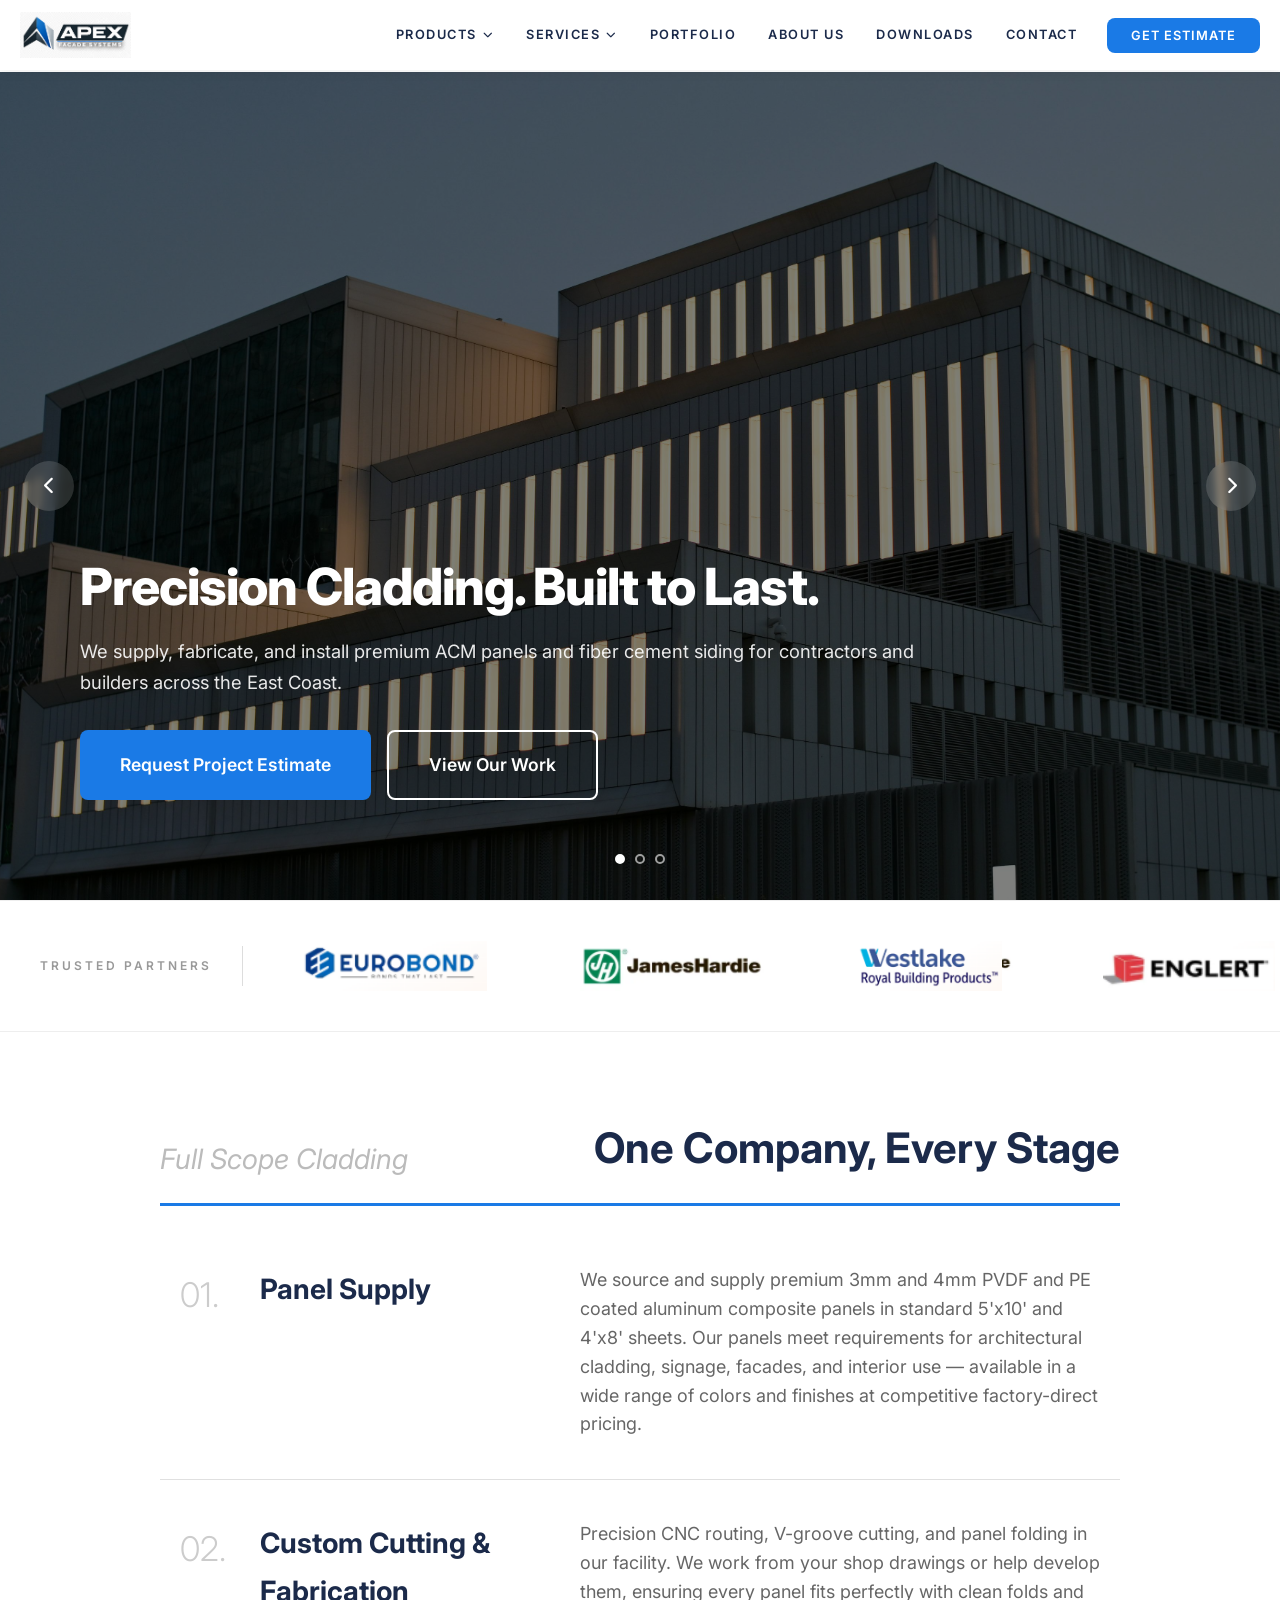
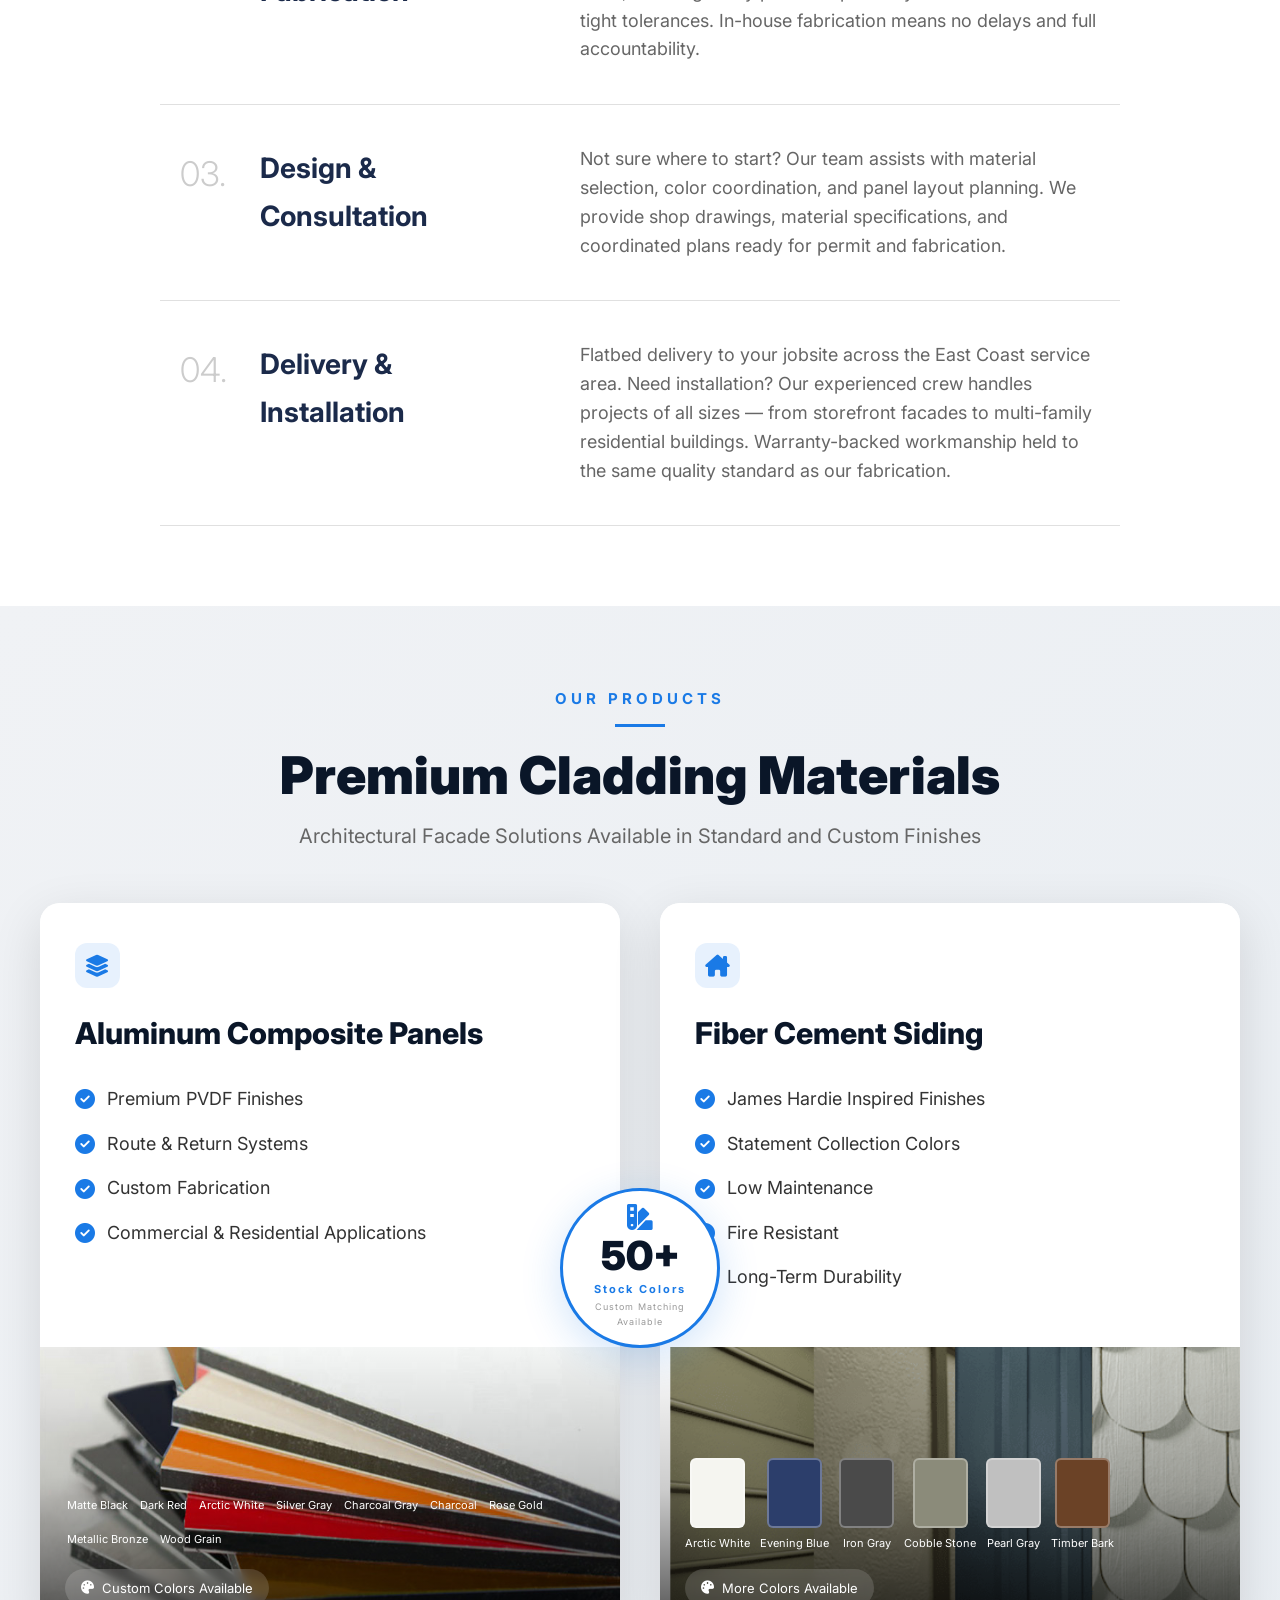
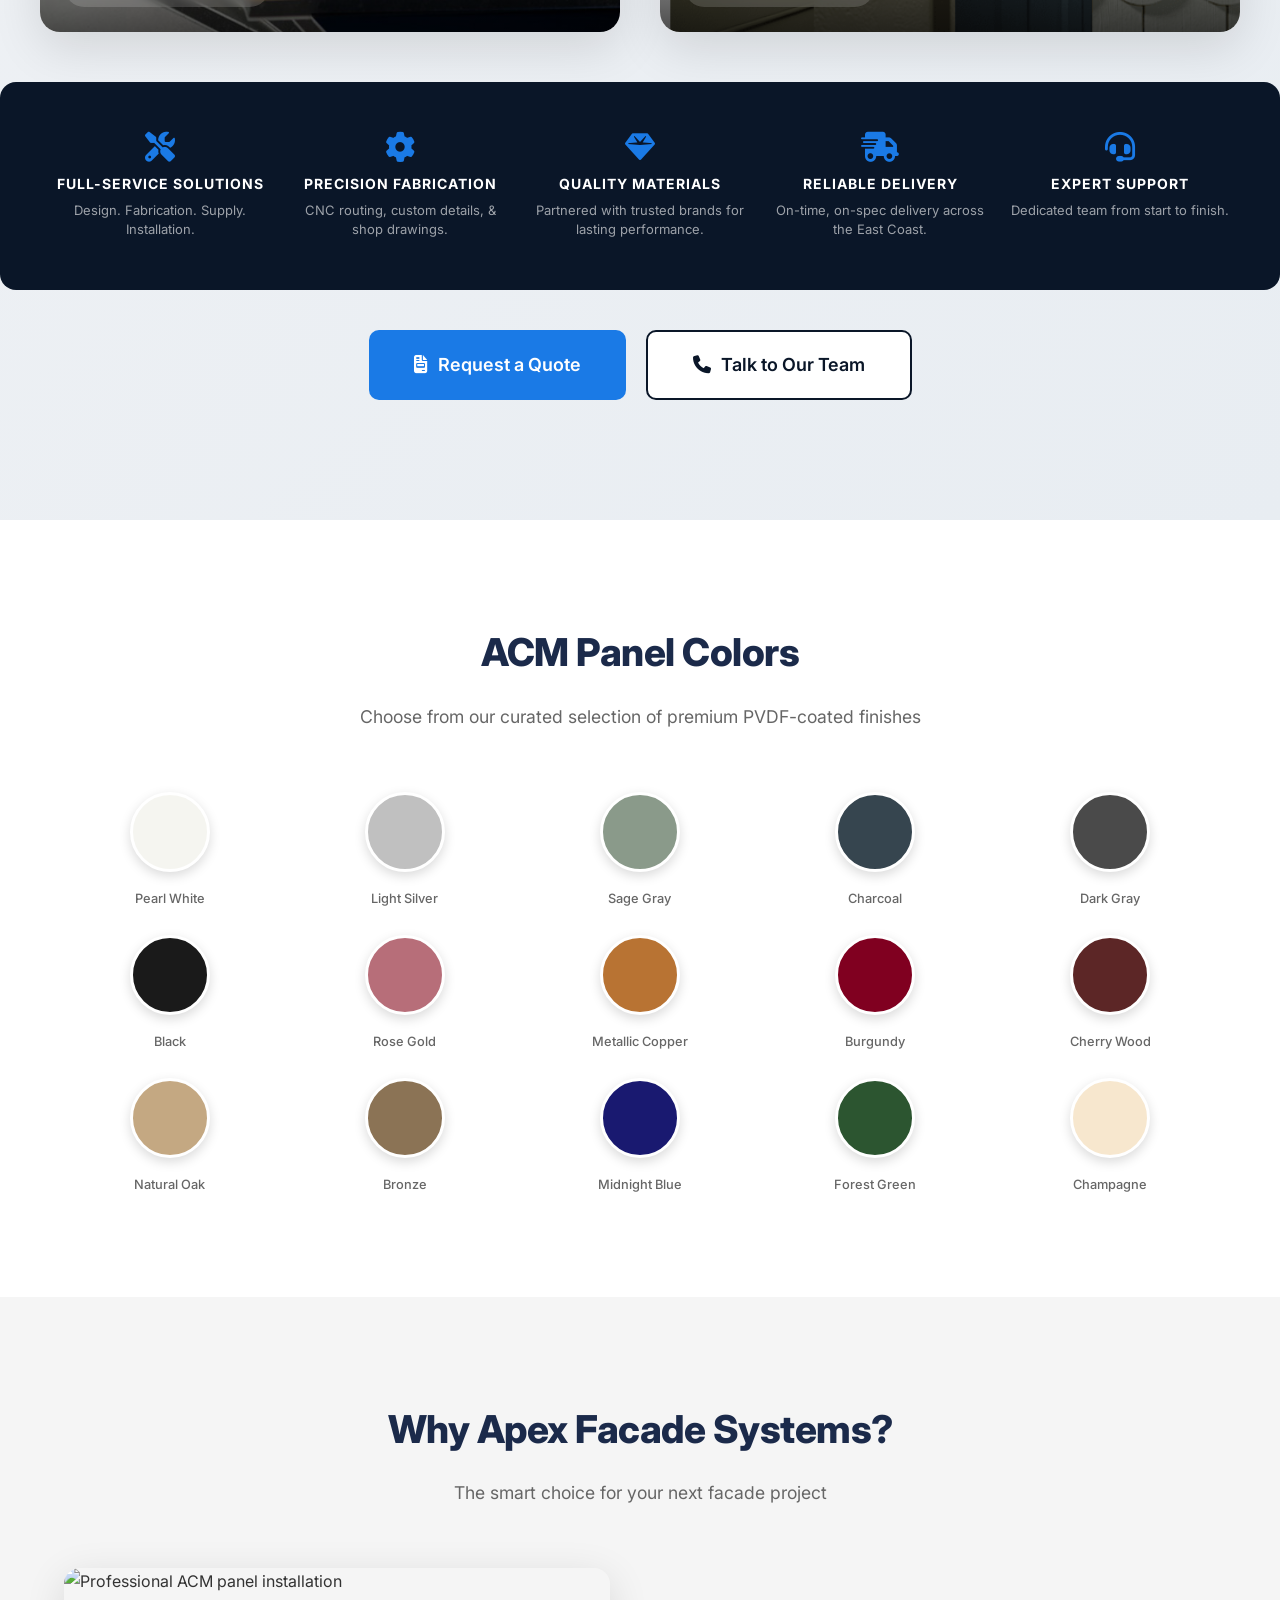
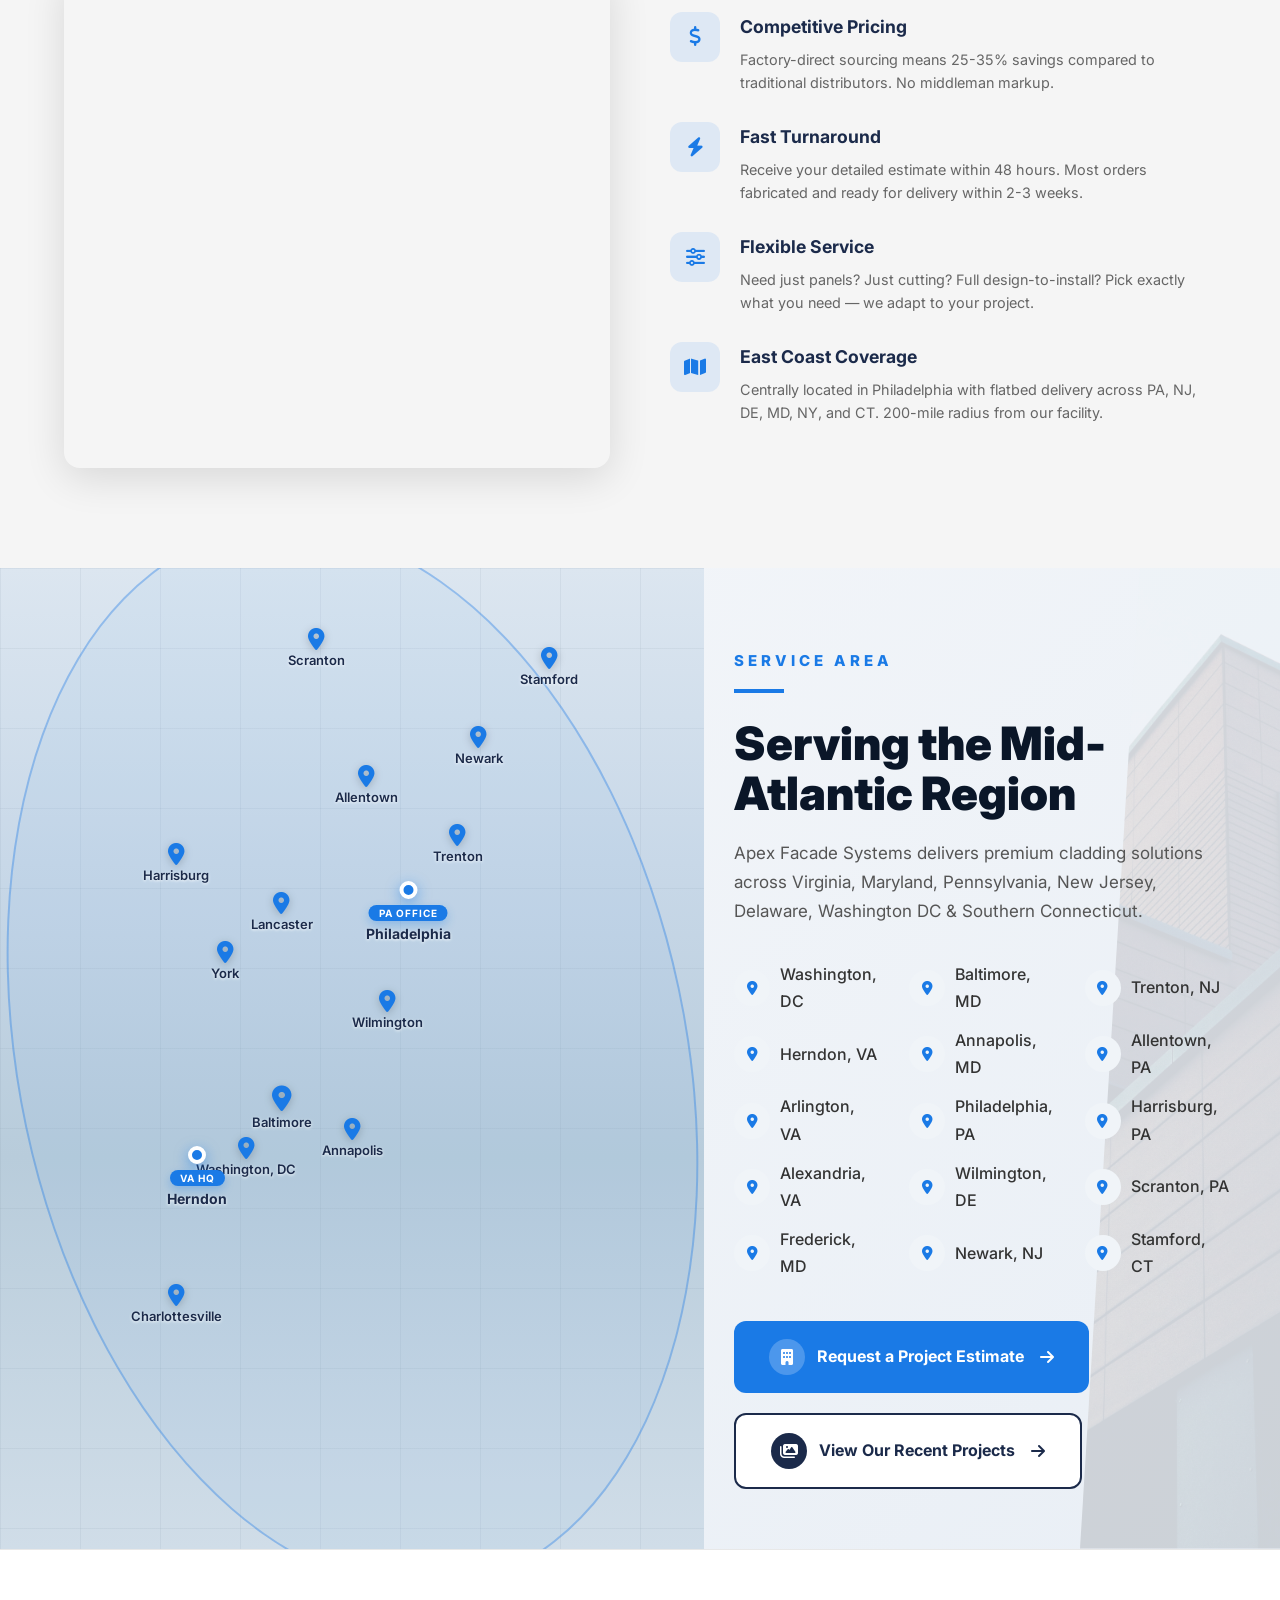
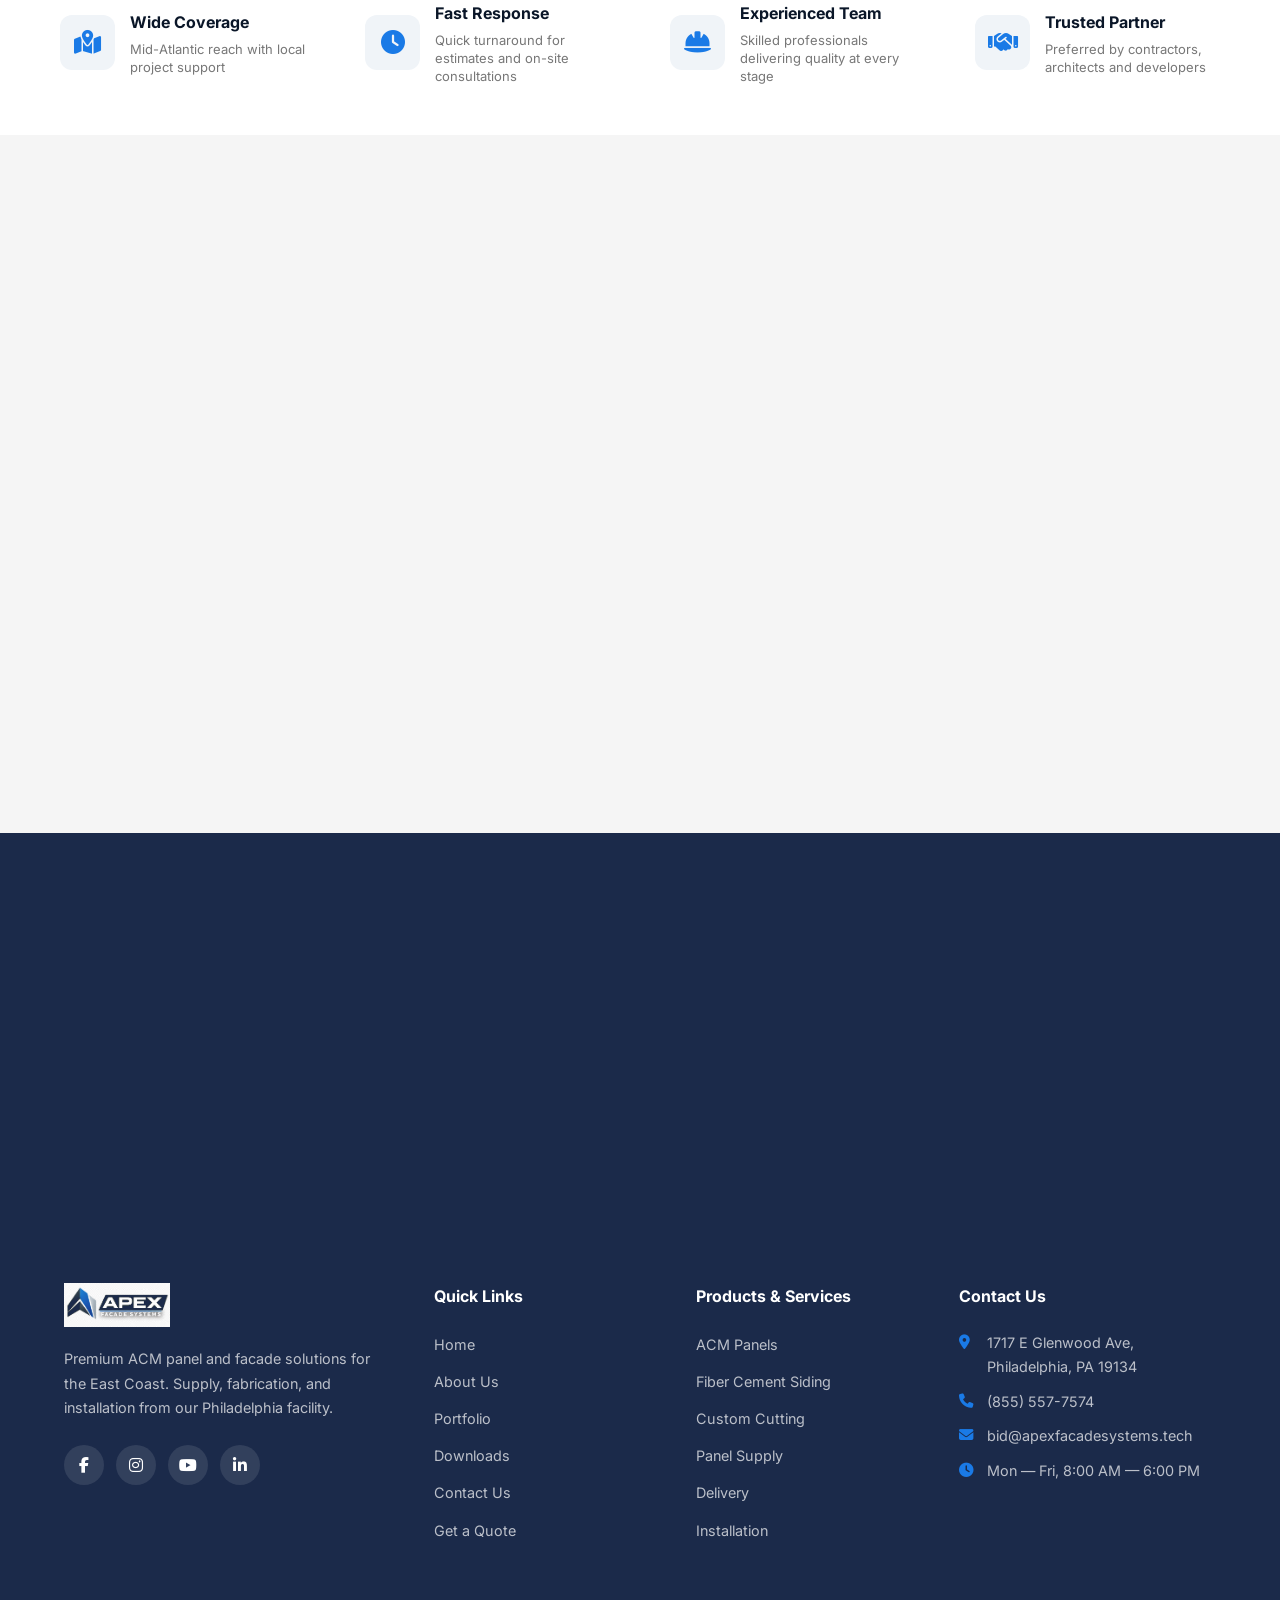
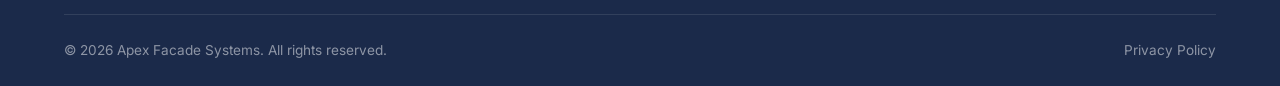
==== commit 8483728f: "Replace broken Maps iframe with gradient + grid map background and tilted oval service ellipse https" ====
--- a/index.html
+++ b/index.html
@@ -436,8 +436,7 @@
         <div class="sa-main">
             <!-- LEFT: MAP -->
             <div class="sa-map">
-                <iframe class="sa-map-iframe" src="https://www.google.com/maps/embed?pb=!1m14!1m12!1m3!1d1580000!2d-76.0!3d39.5!2m3!1f0!2f0!3f0!3m2!1i1024!2i768!4v1" loading="lazy" title="Service Area Map"></iframe>
-                <div class="sa-map-tint"></div>
+                <div class="sa-map-grid"></div>
                 <div class="sa-ellipse"></div>
 
                 <div class="sa-marker sa-marker-main" style="top:35%;left:58%;--d:0s;">
--- a/css/style.css
+++ b/css/style.css
@@ -2279,23 +2279,15 @@
     position: relative;
     overflow: hidden;
     padding: 60px 40px;
-}
-.sa-map-iframe {
-    position: absolute;
-    top: 0;
-    left: 0;
-    width: 100%;
-    height: 100%;
-    border: none;
-    filter: saturate(0.3) brightness(1.1);
-    opacity: 0.5;
-    z-index: 0;
-    pointer-events: none;
-}
-.sa-map-tint {
+    background: linear-gradient(180deg, #dce6f0 0%, #c8d8e8 30%, #b8ccdb 60%, #d0dde8 100%);
+}
+.sa-map-grid {
     position: absolute;
     inset: 0;
-    background: linear-gradient(135deg, rgba(240, 245, 252, 0.4), rgba(232, 238, 245, 0.55));
+    background-image:
+        linear-gradient(rgba(120, 140, 160, 0.1) 1px, transparent 1px),
+        linear-gradient(90deg, rgba(120, 140, 160, 0.1) 1px, transparent 1px);
+    background-size: 80px 80px;
     z-index: 1;
     pointer-events: none;
 }
@@ -2303,21 +2295,22 @@
 /* Ellipse overlay */
 .sa-ellipse {
     position: absolute;
-    top: 7%;
-    left: 5%;
-    width: 90%;
-    height: 85%;
-    border: 3px solid #1A7AE6;
-    background: rgba(26, 122, 230, 0.08);
+    top: -5%;
+    left: 2.5%;
+    width: 95%;
+    height: 110%;
+    border: 2.5px solid rgba(26, 122, 230, 0.35);
+    background: rgba(26, 122, 230, 0.04);
     border-radius: 50%;
     z-index: 2;
     opacity: 0;
-    transform: scale(0.8);
+    transform: rotate(-12deg) scale(0.8);
     transition: opacity 0.9s ease, transform 0.9s ease;
+    pointer-events: none;
 }
 .service-area-section.visible .sa-ellipse {
     opacity: 1;
-    transform: scale(1);
+    transform: rotate(-12deg) scale(1);
     transition-delay: 0.2s;
 }
 
@@ -2430,7 +2423,7 @@
     background-size: cover;
     background-position: center;
     clip-path: polygon(30% 0, 100% 0, 100% 100%, 0% 100%);
-    opacity: 0.15;
+    opacity: 0.12;
     z-index: -1;
 }
 
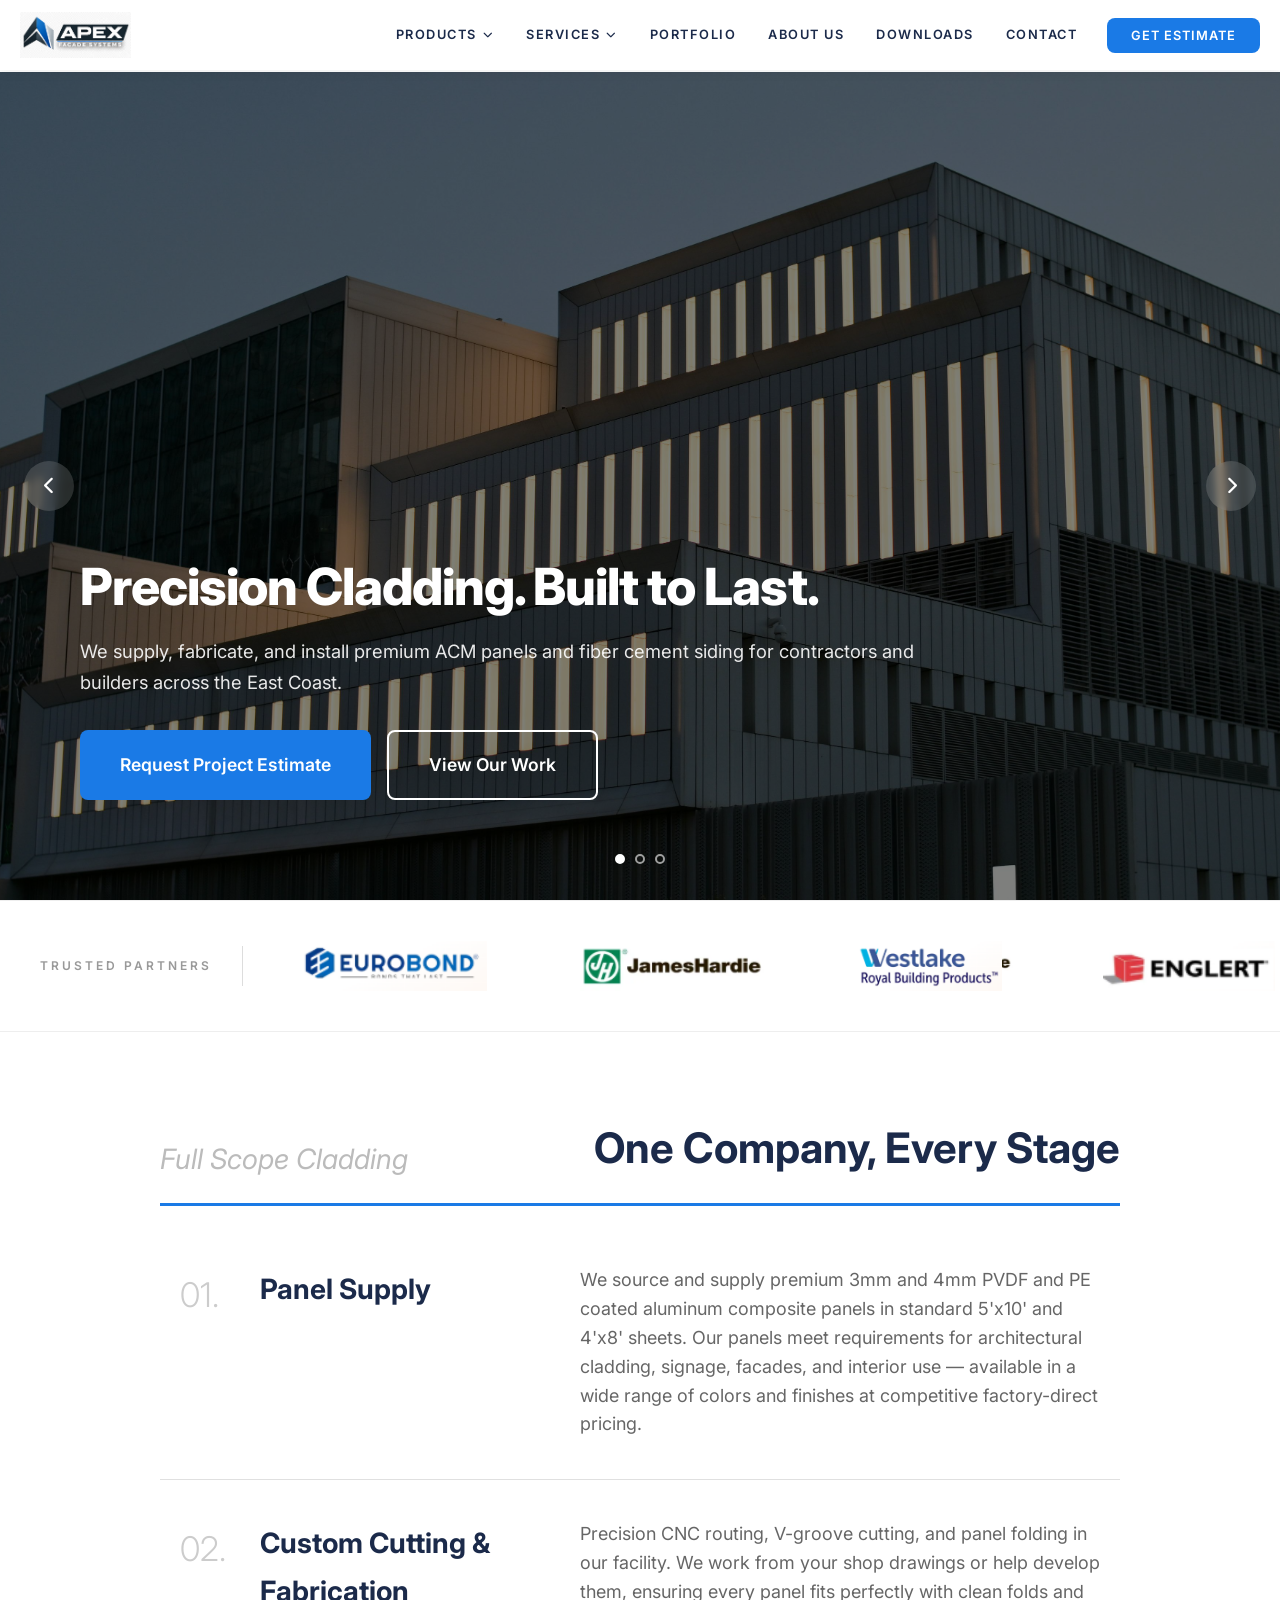
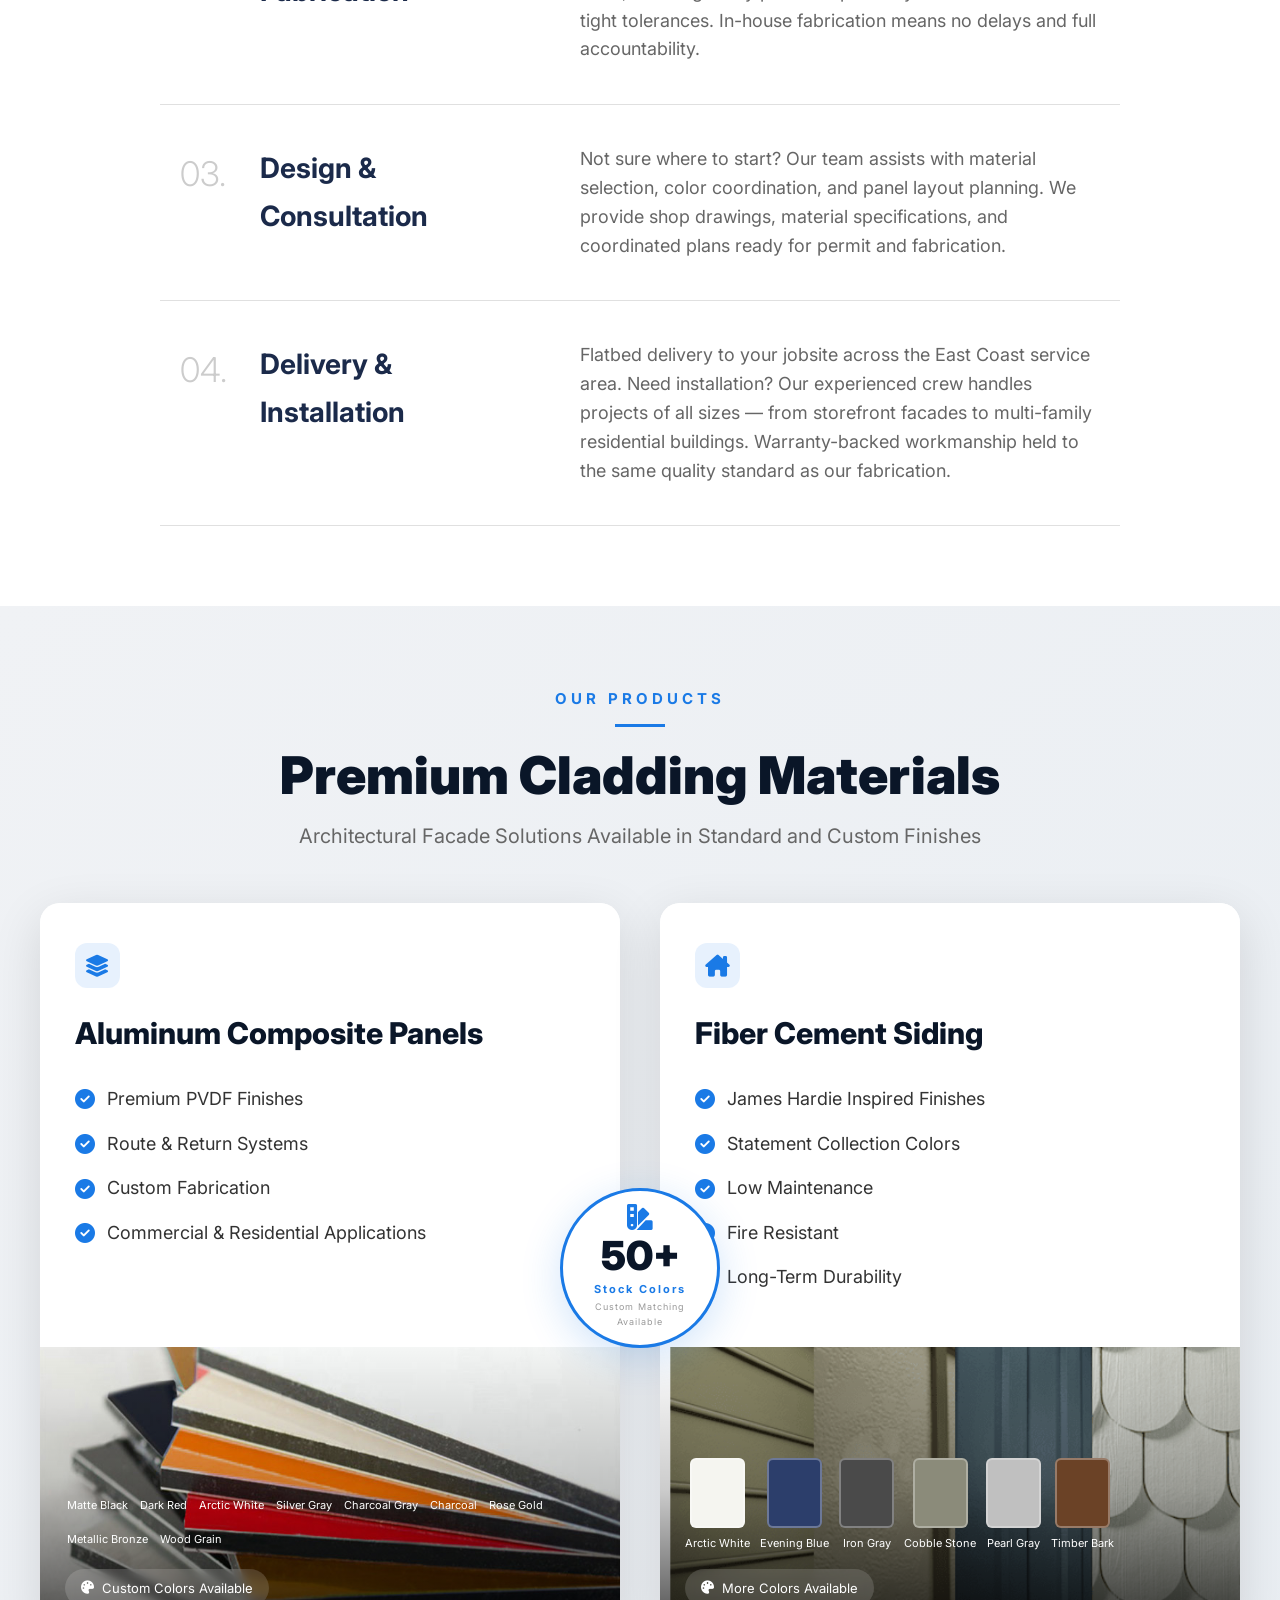
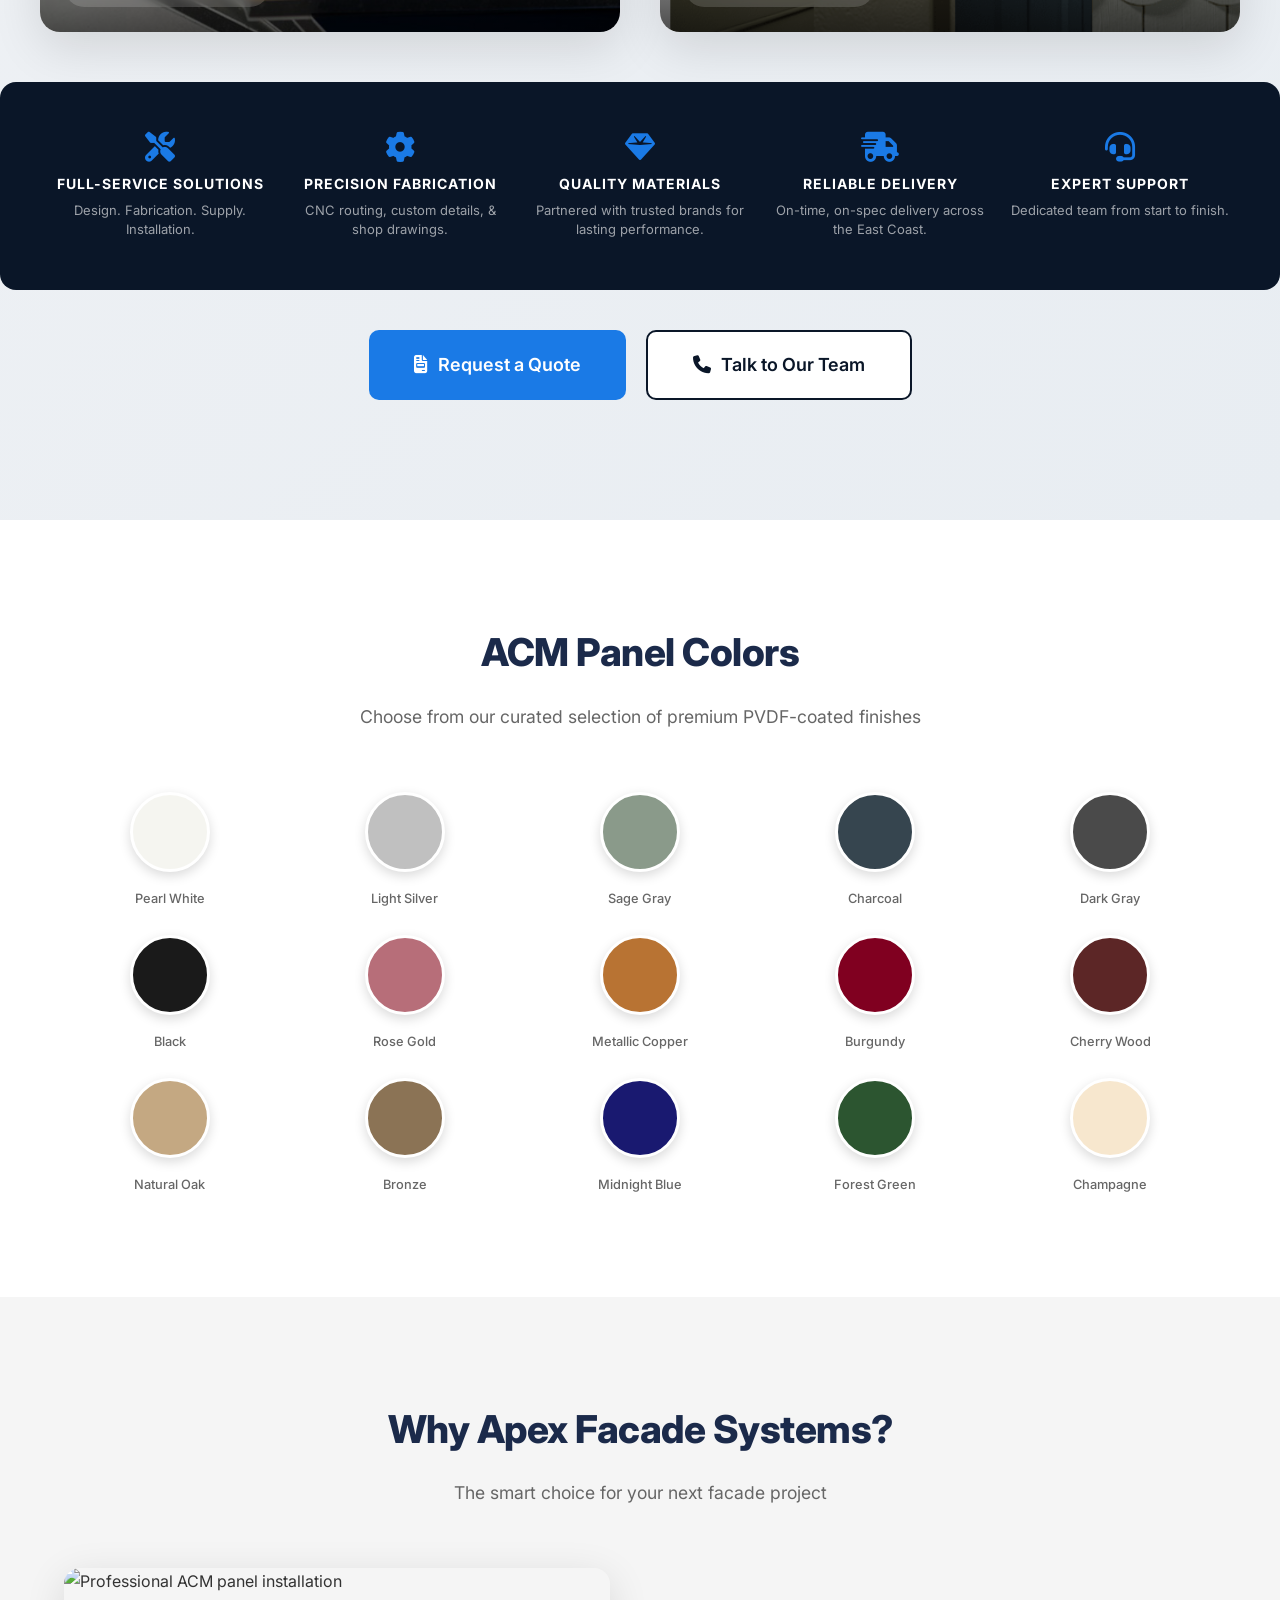
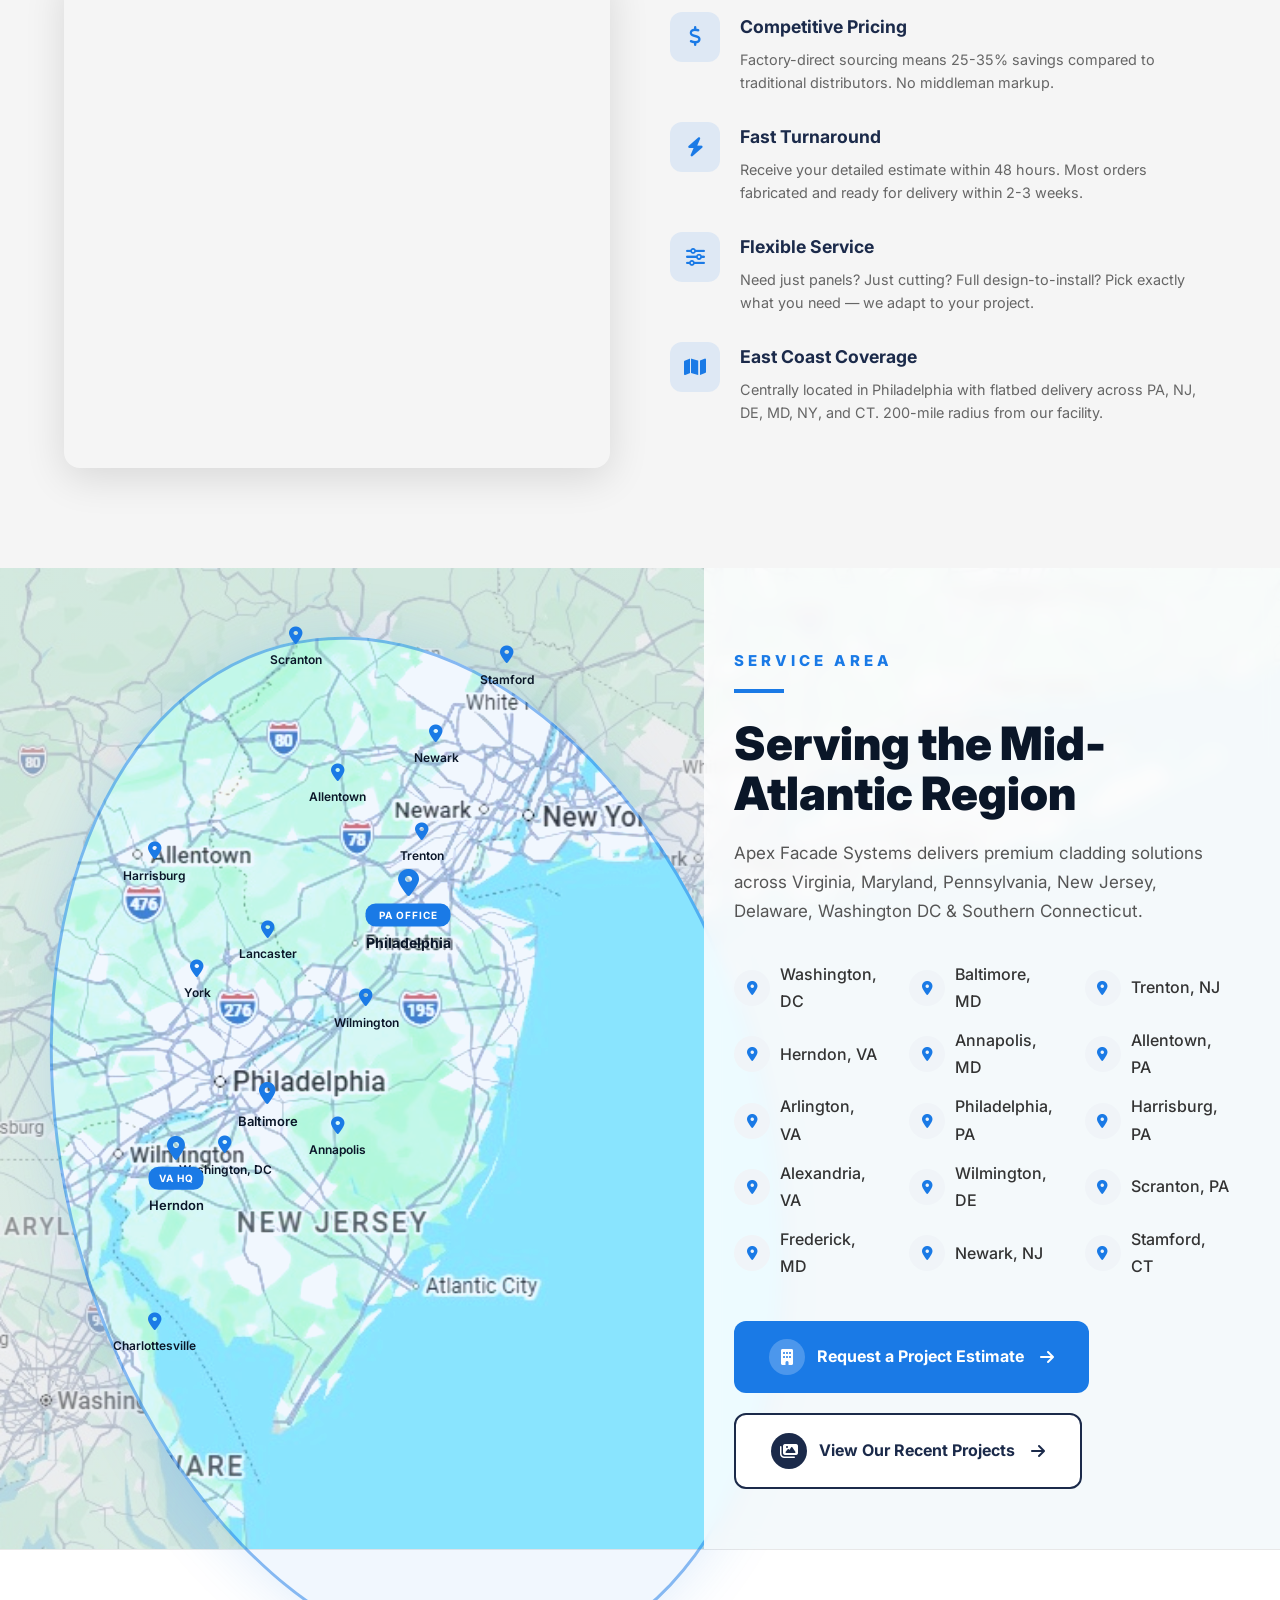
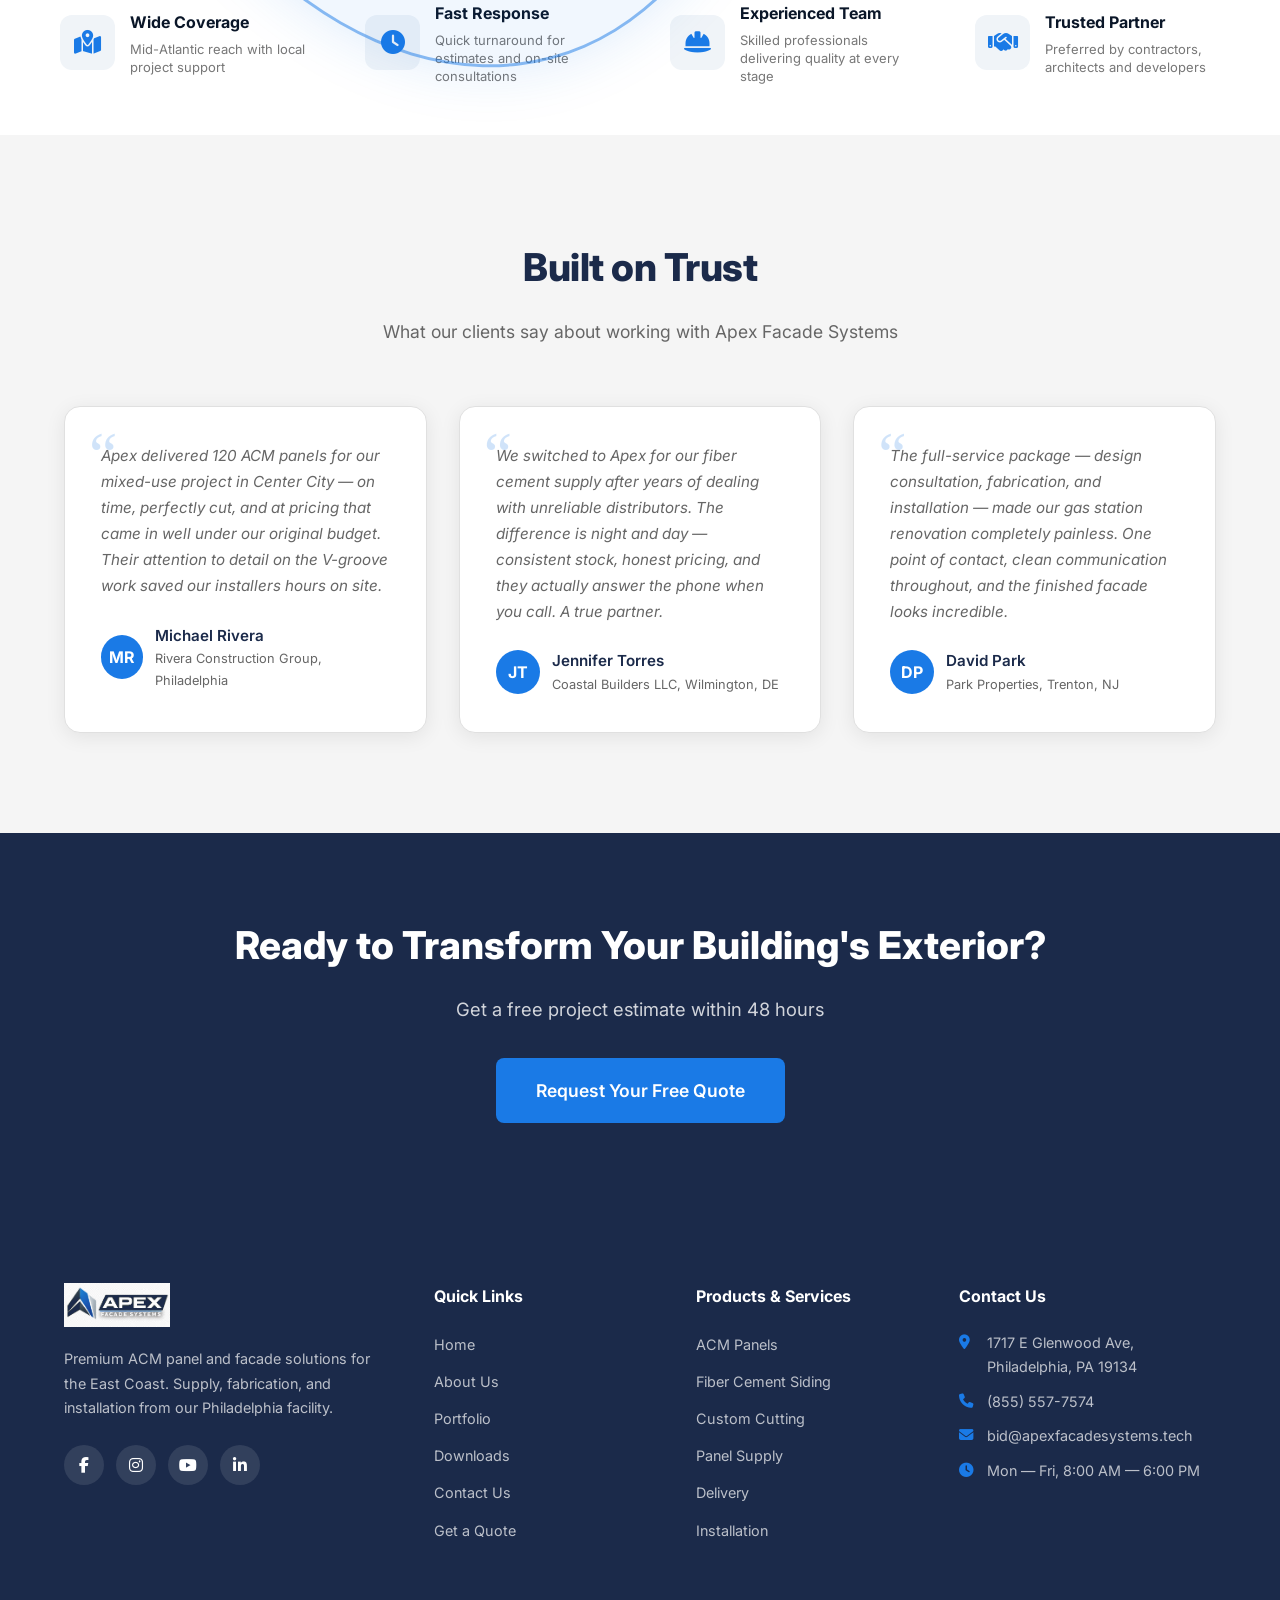
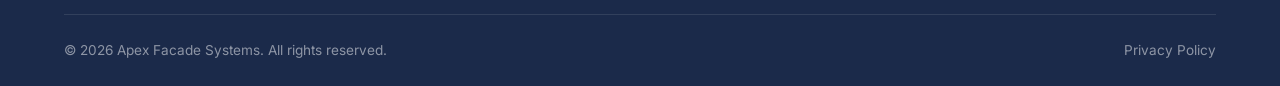
==== commit 055ec6fd: "Rebuild service area with full-section hero8 map, dimmed background, brightened tilted oval zone, an" ====
--- a/index.html
+++ b/index.html
@@ -432,42 +432,57 @@
     </section>
 
     <!-- Service Area -->
-    <section class="service-area-section">
-        <div class="sa-main">
-            <!-- LEFT: MAP -->
-            <div class="sa-map">
-                <div class="sa-map-grid"></div>
-                <div class="sa-ellipse"></div>
-
-                <div class="sa-marker sa-marker-main" style="top:35%;left:58%;--d:0s;">
-                    <span class="sa-pin sa-pin-main"></span>
-                    <span class="sa-pin-badge">PA Office</span>
-                    <span class="sa-pin-name">Philadelphia</span>
-                </div>
-                <div class="sa-marker" style="top:45%;left:55%;--d:0.1s;"><i class="fas fa-location-dot"></i><span class="sa-pin-name">Wilmington</span></div>
-                <div class="sa-marker" style="top:28%;left:65%;--d:0.15s;"><i class="fas fa-location-dot"></i><span class="sa-pin-name">Trenton</span></div>
-                <div class="sa-marker" style="top:22%;left:52%;--d:0.2s;"><i class="fas fa-location-dot"></i><span class="sa-pin-name">Allentown</span></div>
-                <div class="sa-marker" style="top:35%;left:40%;--d:0.25s;"><i class="fas fa-location-dot"></i><span class="sa-pin-name">Lancaster</span></div>
-                <div class="sa-marker" style="top:18%;left:68%;--d:0.3s;"><i class="fas fa-location-dot"></i><span class="sa-pin-name">Newark</span></div>
-                <div class="sa-marker sa-marker-mid" style="top:55%;left:40%;--d:0.35s;"><i class="fas fa-location-dot"></i><span class="sa-pin-name">Baltimore</span></div>
-                <div class="sa-marker" style="top:40%;left:32%;--d:0.4s;"><i class="fas fa-location-dot"></i><span class="sa-pin-name">York</span></div>
-                <div class="sa-marker" style="top:58%;left:50%;--d:0.45s;"><i class="fas fa-location-dot"></i><span class="sa-pin-name">Annapolis</span></div>
-                <div class="sa-marker" style="top:30%;left:25%;--d:0.5s;"><i class="fas fa-location-dot"></i><span class="sa-pin-name">Harrisburg</span></div>
-                <div class="sa-marker" style="top:10%;left:78%;--d:0.55s;"><i class="fas fa-location-dot"></i><span class="sa-pin-name">Stamford</span></div>
-                <div class="sa-marker" style="top:8%;left:45%;--d:0.6s;"><i class="fas fa-location-dot"></i><span class="sa-pin-name">Scranton</span></div>
-                <div class="sa-marker" style="top:60%;left:35%;--d:0.65s;"><i class="fas fa-location-dot"></i><span class="sa-pin-name">Washington, DC</span></div>
-                <div class="sa-marker sa-marker-hq" style="top:62%;left:28%;--d:0.7s;">
-                    <span class="sa-pin sa-pin-main"></span>
-                    <span class="sa-pin-badge">VA HQ</span>
-                    <span class="sa-pin-name">Herndon</span>
-                </div>
-                <div class="sa-marker" style="top:75%;left:25%;--d:0.8s;"><i class="fas fa-location-dot"></i><span class="sa-pin-name">Charlottesville</span></div>
-            </div>
-
-            <!-- RIGHT: CONTENT -->
-            <div class="sa-content">
-                <div class="sa-deco" style="background-image: url('images/hero3.jpg');"></div>
-
+    <section class="service-area-section" style="position: relative; min-height: 750px; overflow: hidden; padding: 0;">
+
+        <!-- DIM MAP BACKGROUND (covers entire section) -->
+        <div style="position: absolute; top: 0; left: 0; width: 100%; height: 100%; background-image: url('images/hero8.jpg'); background-size: cover; background-position: center; filter: brightness(0.95) saturate(0.7); opacity: 0.6;"></div>
+
+        <!-- BRIGHT MAP CLIPPED TO TILTED OVAL (the highlighted service zone) -->
+        <div style="position: absolute; top: 5%; left: 5%; width: 55%; height: 90%; border-radius: 50%; transform: rotate(-15deg); overflow: hidden; z-index: 0;">
+            <div style="width: 100%; height: 100%; background-image: url('images/hero8.jpg'); background-size: cover; background-position: center; transform: rotate(15deg) scale(1.3); filter: brightness(1.1) saturate(1.0);"></div>
+        </div>
+
+        <!-- OVAL BORDER + GLOW -->
+        <div style="position: absolute; top: 5%; left: 5%; width: 55%; height: 90%; border: 3px solid rgba(26,122,230,0.5); border-radius: 50%; transform: rotate(-15deg); background: rgba(26,122,230,0.06); box-shadow: 0 0 60px rgba(26,122,230,0.15); z-index: 1; pointer-events: none;"></div>
+
+        <!-- CONTENT OVERLAY -->
+        <div class="sa-main" style="position: relative; z-index: 2; min-height: 750px;">
+
+            <!-- LEFT: City pins on map (55%) -->
+            <div style="flex: 0 0 55%; position: relative; padding: 60px 40px;">
+
+                <!-- Philadelphia (main marker) -->
+                <div style="position: absolute; top: 35%; left: 58%; text-align: center; z-index: 3; transform: translate(-50%, -50%);">
+                    <i class="fas fa-location-dot" style="font-size: 28px; color: #1A7AE6;"></i>
+                    <span style="display: block; background: #1A7AE6; color: white; font-size: 10px; padding: 3px 10px; border-radius: 10px; margin-top: 2px; font-weight: 700; letter-spacing: 1px;">PA OFFICE</span>
+                    <span style="display: block; font-size: 14px; font-weight: 700; color: #0a1628; margin-top: 4px;">Philadelphia</span>
+                </div>
+
+                <!-- Herndon (VA HQ) -->
+                <div style="position: absolute; top: 62%; left: 25%; text-align: center; z-index: 3; transform: translate(-50%, -50%);">
+                    <i class="fas fa-location-dot" style="font-size: 24px; color: #1A7AE6;"></i>
+                    <span style="display: block; background: #1A7AE6; color: white; font-size: 10px; padding: 3px 10px; border-radius: 10px; margin-top: 2px; font-weight: 700; letter-spacing: 1px;">VA HQ</span>
+                    <span style="display: block; font-size: 13px; font-weight: 600; color: #0a1628; margin-top: 4px;">Herndon</span>
+                </div>
+
+                <!-- Other markers -->
+                <div style="position: absolute; top: 8%; left: 42%; text-align: center; transform: translate(-50%, -50%);"><i class="fas fa-location-dot" style="font-size: 18px; color: #1A7AE6;"></i><span style="display: block; font-size: 12px; font-weight: 600; color: #0a1628;">Scranton</span></div>
+                <div style="position: absolute; top: 10%; left: 72%; text-align: center; transform: translate(-50%, -50%);"><i class="fas fa-location-dot" style="font-size: 18px; color: #1A7AE6;"></i><span style="display: block; font-size: 12px; font-weight: 600; color: #0a1628;">Stamford</span></div>
+                <div style="position: absolute; top: 18%; left: 62%; text-align: center; transform: translate(-50%, -50%);"><i class="fas fa-location-dot" style="font-size: 18px; color: #1A7AE6;"></i><span style="display: block; font-size: 12px; font-weight: 600; color: #0a1628;">Newark</span></div>
+                <div style="position: absolute; top: 22%; left: 48%; text-align: center; transform: translate(-50%, -50%);"><i class="fas fa-location-dot" style="font-size: 18px; color: #1A7AE6;"></i><span style="display: block; font-size: 12px; font-weight: 600; color: #0a1628;">Allentown</span></div>
+                <div style="position: absolute; top: 28%; left: 60%; text-align: center; transform: translate(-50%, -50%);"><i class="fas fa-location-dot" style="font-size: 18px; color: #1A7AE6;"></i><span style="display: block; font-size: 12px; font-weight: 600; color: #0a1628;">Trenton</span></div>
+                <div style="position: absolute; top: 30%; left: 22%; text-align: center; transform: translate(-50%, -50%);"><i class="fas fa-location-dot" style="font-size: 18px; color: #1A7AE6;"></i><span style="display: block; font-size: 12px; font-weight: 600; color: #0a1628;">Harrisburg</span></div>
+                <div style="position: absolute; top: 38%; left: 38%; text-align: center; transform: translate(-50%, -50%);"><i class="fas fa-location-dot" style="font-size: 18px; color: #1A7AE6;"></i><span style="display: block; font-size: 12px; font-weight: 600; color: #0a1628;">Lancaster</span></div>
+                <div style="position: absolute; top: 42%; left: 28%; text-align: center; transform: translate(-50%, -50%);"><i class="fas fa-location-dot" style="font-size: 18px; color: #1A7AE6;"></i><span style="display: block; font-size: 12px; font-weight: 600; color: #0a1628;">York</span></div>
+                <div style="position: absolute; top: 45%; left: 52%; text-align: center; transform: translate(-50%, -50%);"><i class="fas fa-location-dot" style="font-size: 18px; color: #1A7AE6;"></i><span style="display: block; font-size: 12px; font-weight: 600; color: #0a1628;">Wilmington</span></div>
+                <div style="position: absolute; top: 55%; left: 38%; text-align: center; transform: translate(-50%, -50%);"><i class="fas fa-location-dot" style="font-size: 22px; color: #1A7AE6;"></i><span style="display: block; font-size: 13px; font-weight: 600; color: #0a1628;">Baltimore</span></div>
+                <div style="position: absolute; top: 58%; left: 48%; text-align: center; transform: translate(-50%, -50%);"><i class="fas fa-location-dot" style="font-size: 18px; color: #1A7AE6;"></i><span style="display: block; font-size: 12px; font-weight: 600; color: #0a1628;">Annapolis</span></div>
+                <div style="position: absolute; top: 60%; left: 32%; text-align: center; transform: translate(-50%, -50%);"><i class="fas fa-location-dot" style="font-size: 18px; color: #1A7AE6;"></i><span style="display: block; font-size: 12px; font-weight: 600; color: #0a1628;">Washington, DC</span></div>
+                <div style="position: absolute; top: 78%; left: 22%; text-align: center; transform: translate(-50%, -50%);"><i class="fas fa-location-dot" style="font-size: 18px; color: #1A7AE6;"></i><span style="display: block; font-size: 12px; font-weight: 600; color: #0a1628;">Charlottesville</span></div>
+            </div>
+
+            <!-- RIGHT: CONTENT (frosted white) -->
+            <div class="sa-content" style="background: rgba(255,255,255,0.85); -webkit-backdrop-filter: blur(8px); backdrop-filter: blur(8px);">
                 <span class="sa-label">Service Area</span>
                 <span class="sa-label-line"></span>
                 <h2 class="sa-title">Serving the Mid-Atlantic Region</h2>
--- a/css/style.css
+++ b/css/style.css
@@ -2279,15 +2279,14 @@
     position: relative;
     overflow: hidden;
     padding: 60px 40px;
-    background: linear-gradient(180deg, #dce6f0 0%, #c8d8e8 30%, #b8ccdb 60%, #d0dde8 100%);
+    background-image: url('../images/hero8.jpg');
+    background-size: cover;
+    background-position: center;
 }
 .sa-map-grid {
     position: absolute;
     inset: 0;
-    background-image:
-        linear-gradient(rgba(120, 140, 160, 0.1) 1px, transparent 1px),
-        linear-gradient(90deg, rgba(120, 140, 160, 0.1) 1px, transparent 1px);
-    background-size: 80px 80px;
+    background: rgba(255, 255, 255, 0.3);
     z-index: 1;
     pointer-events: none;
 }
